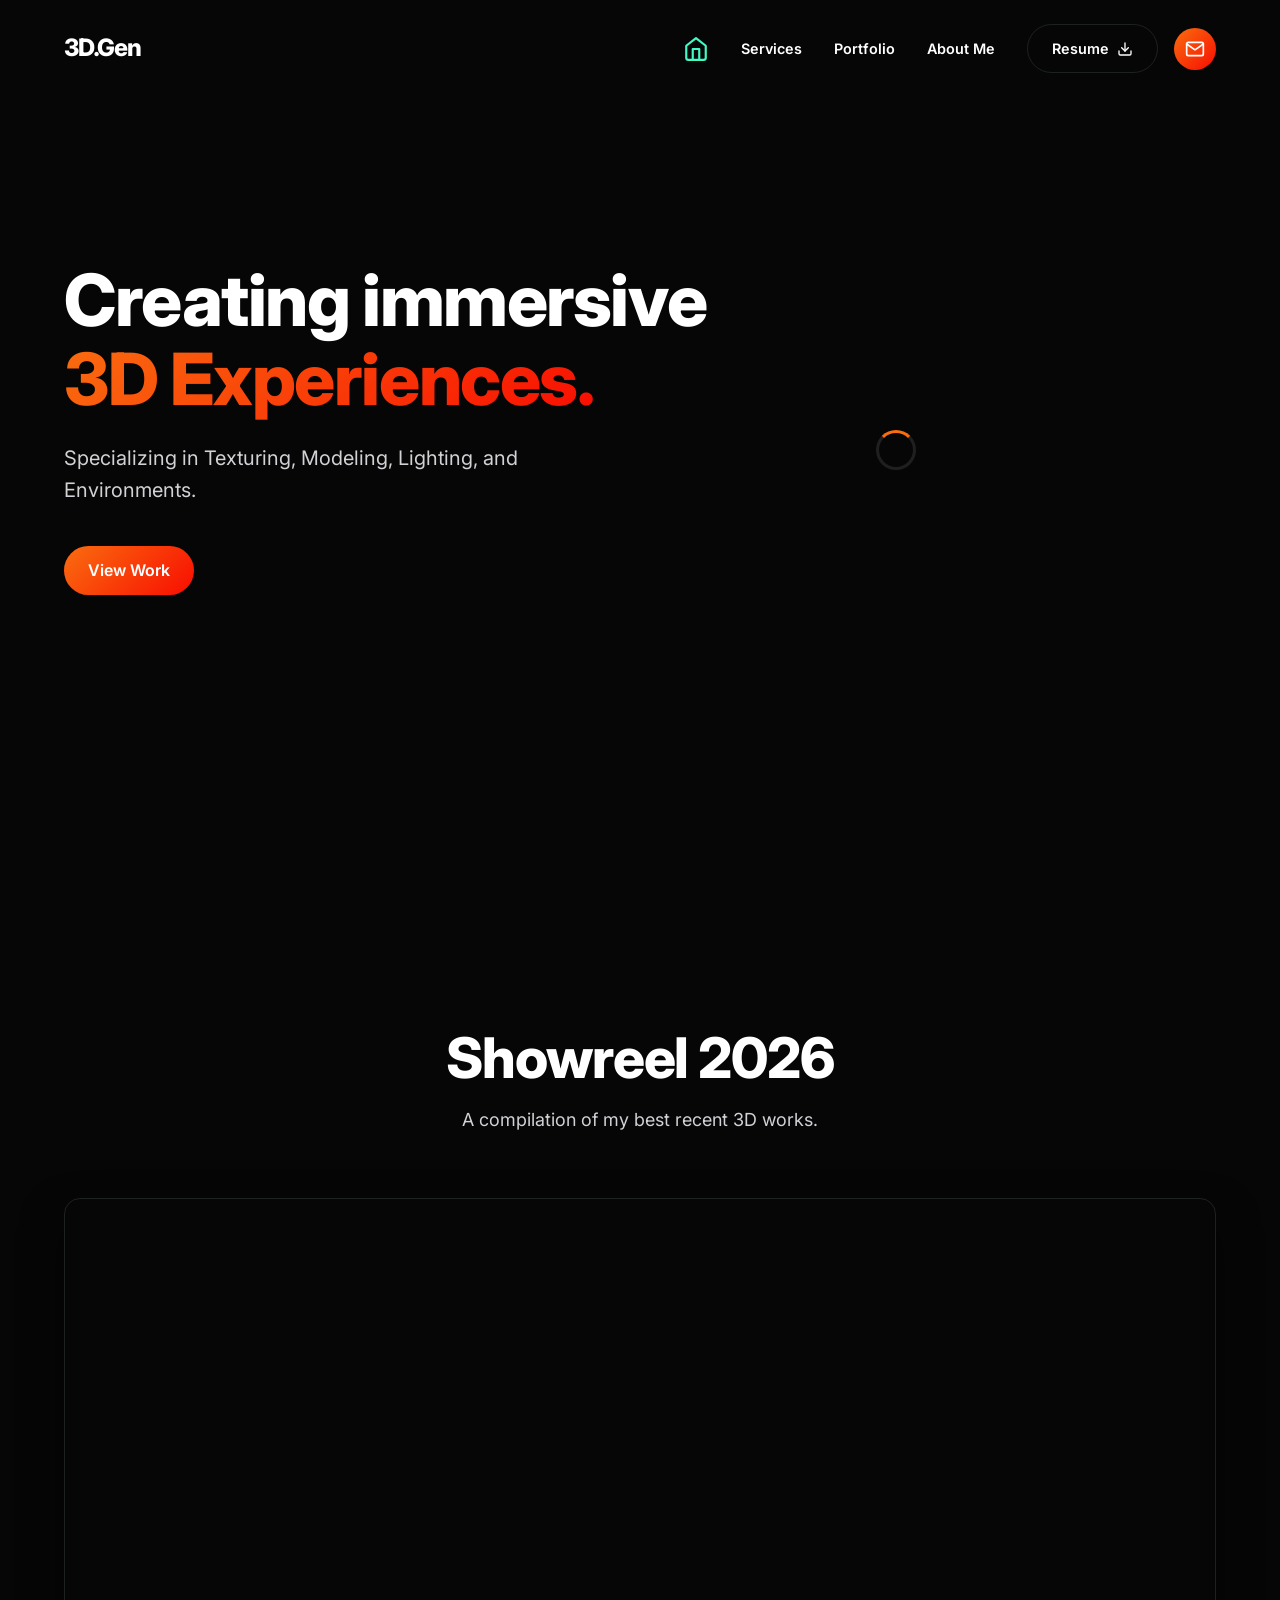
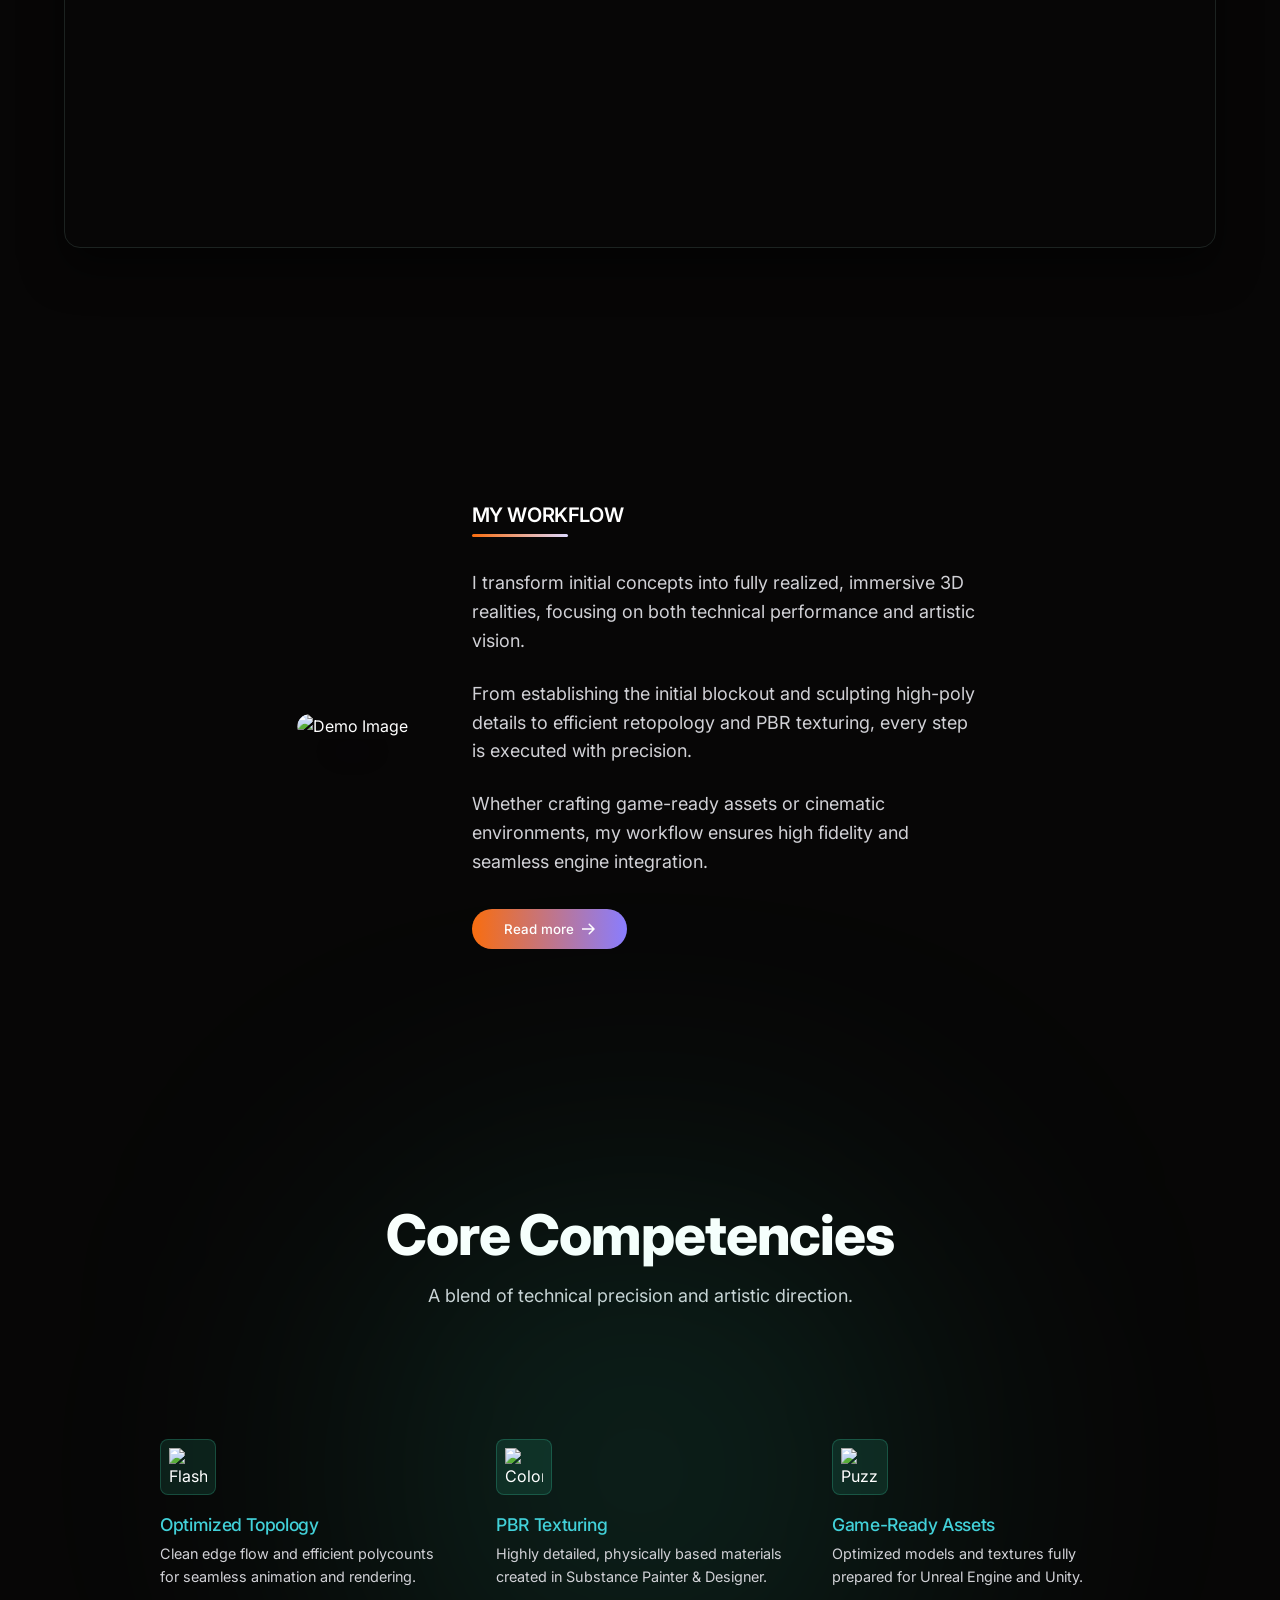
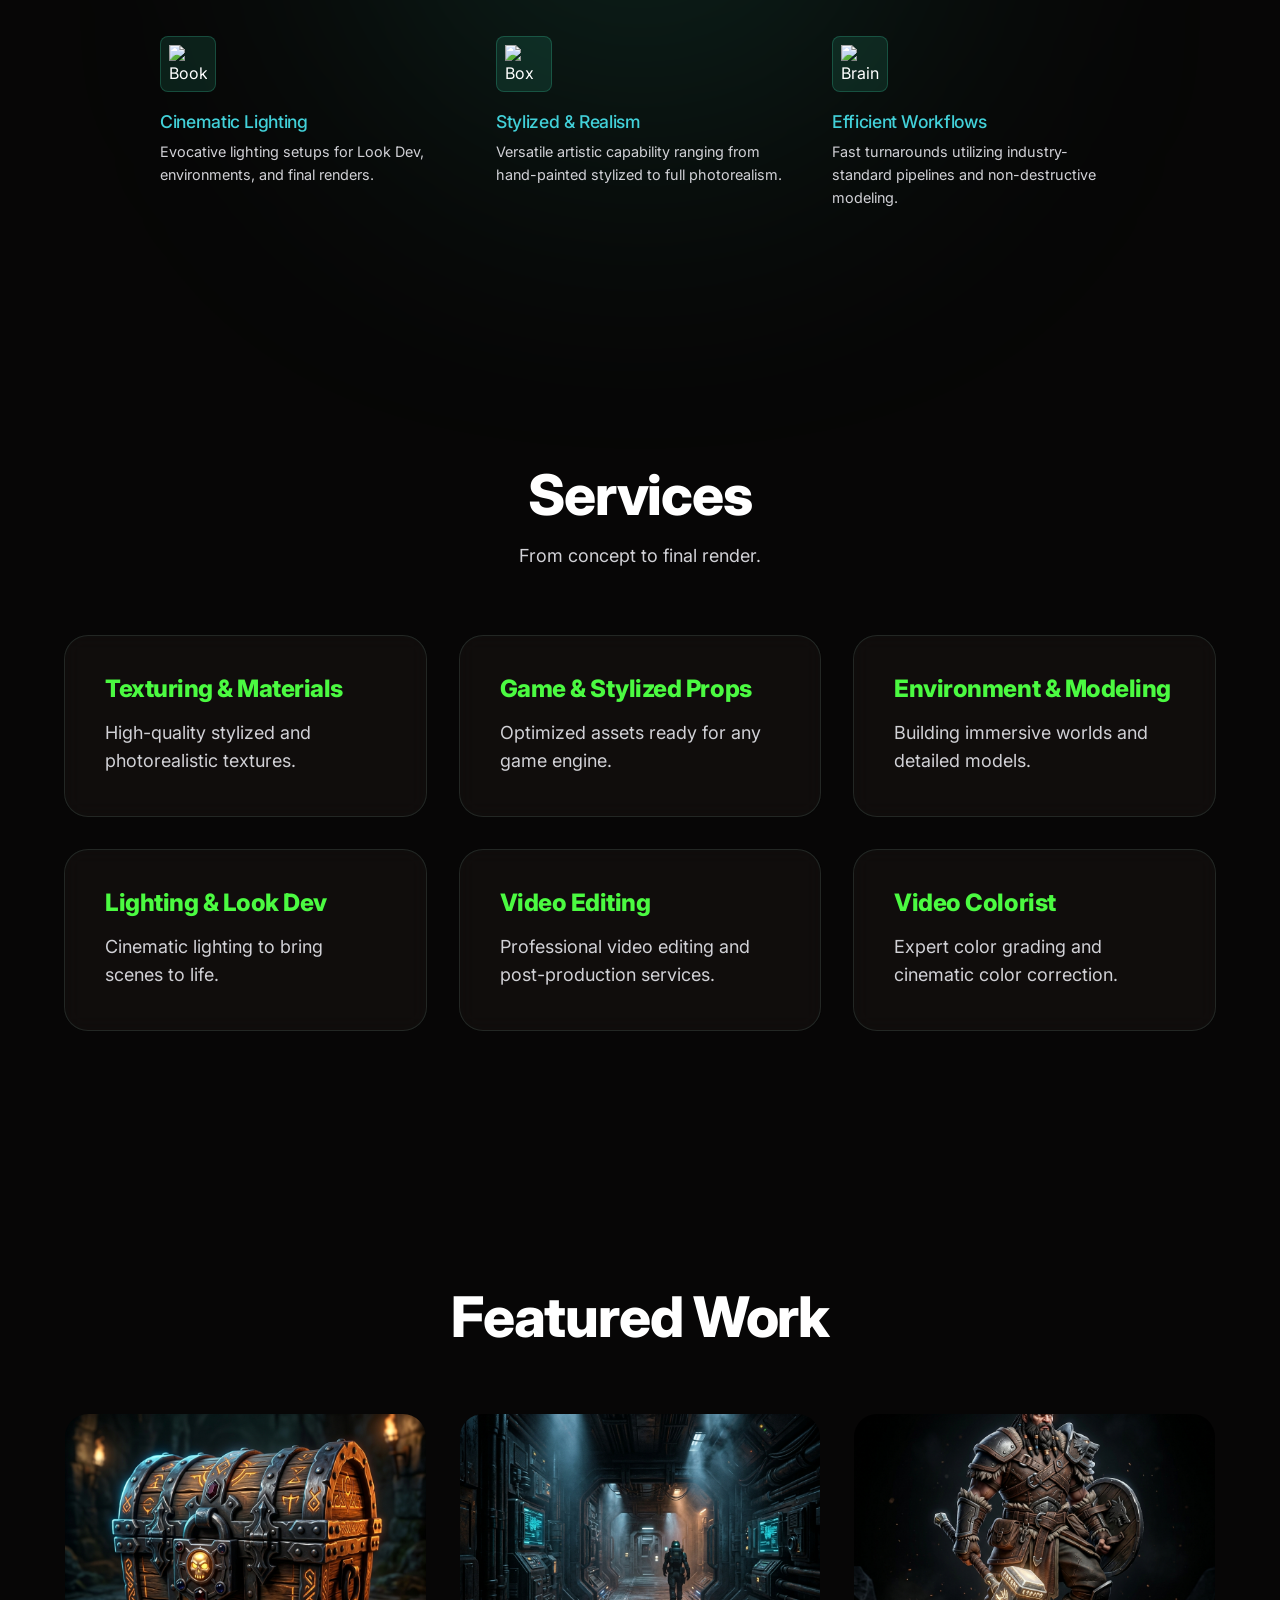
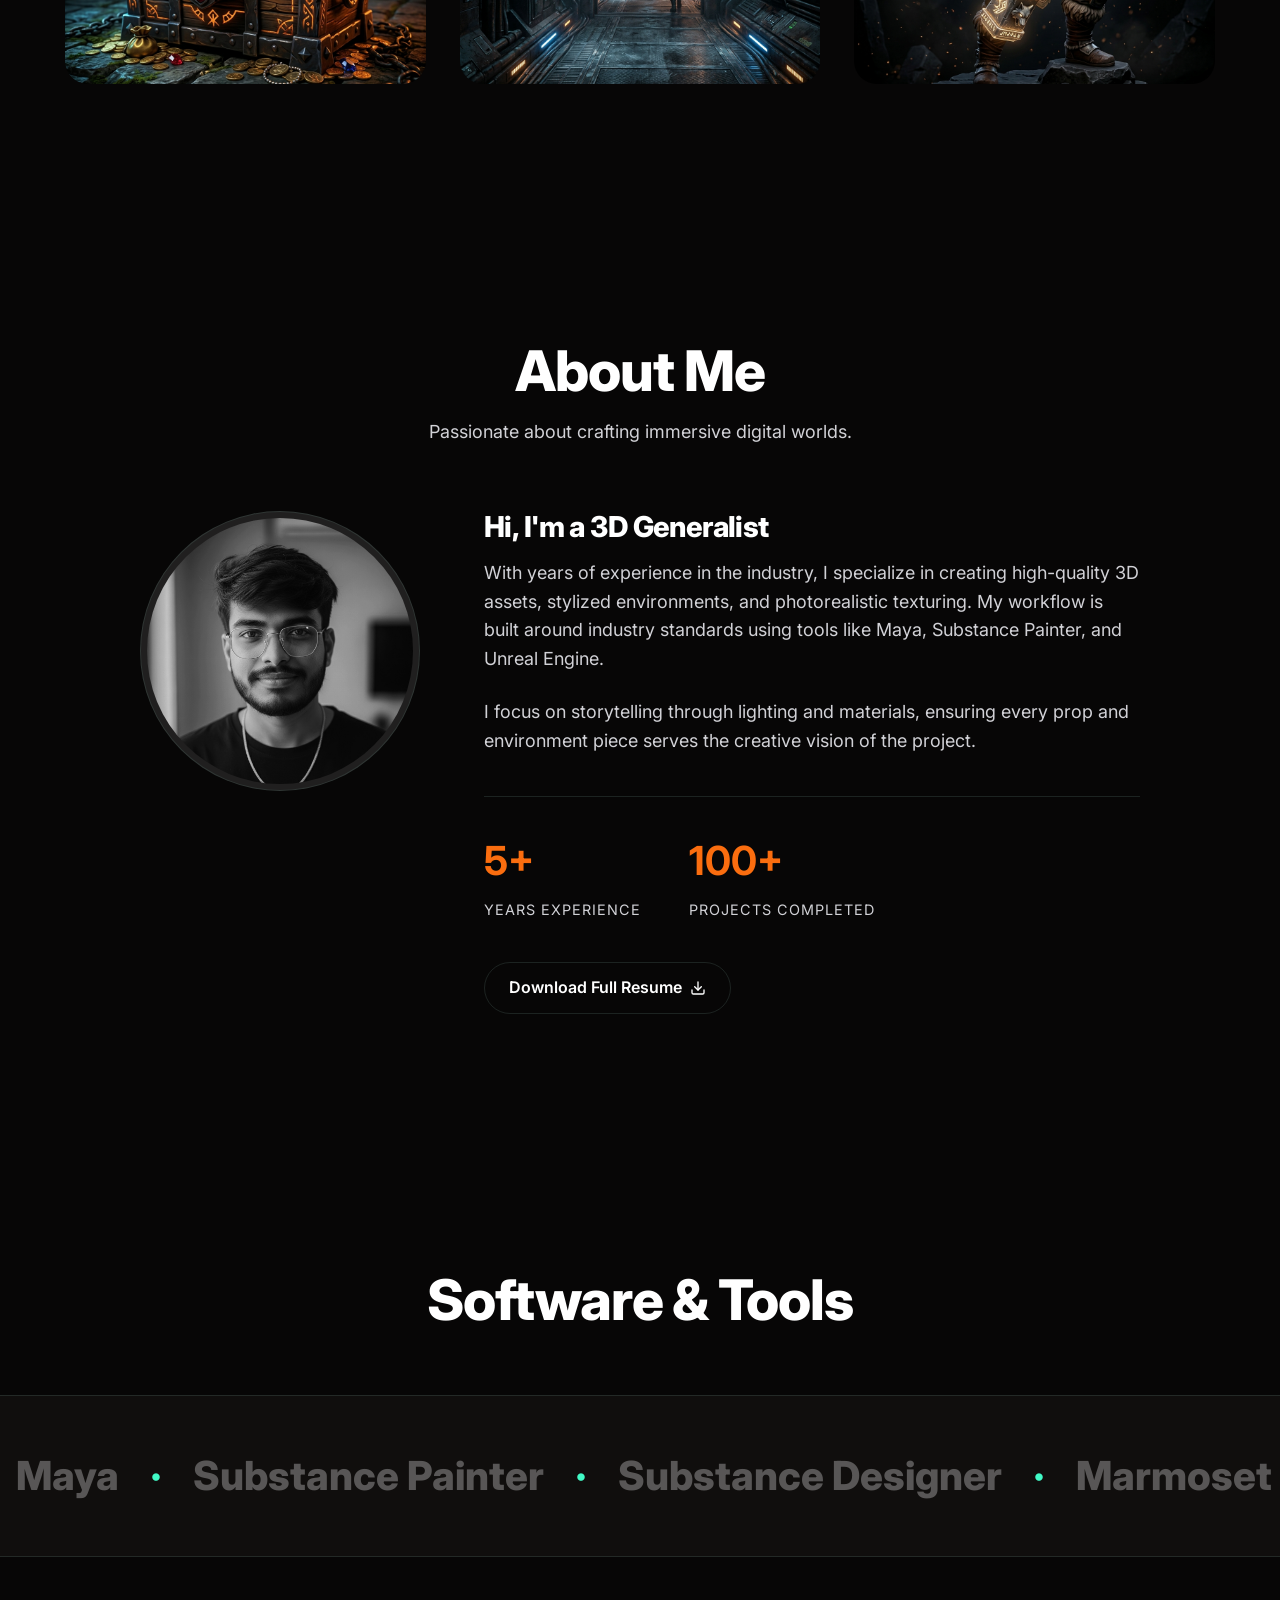
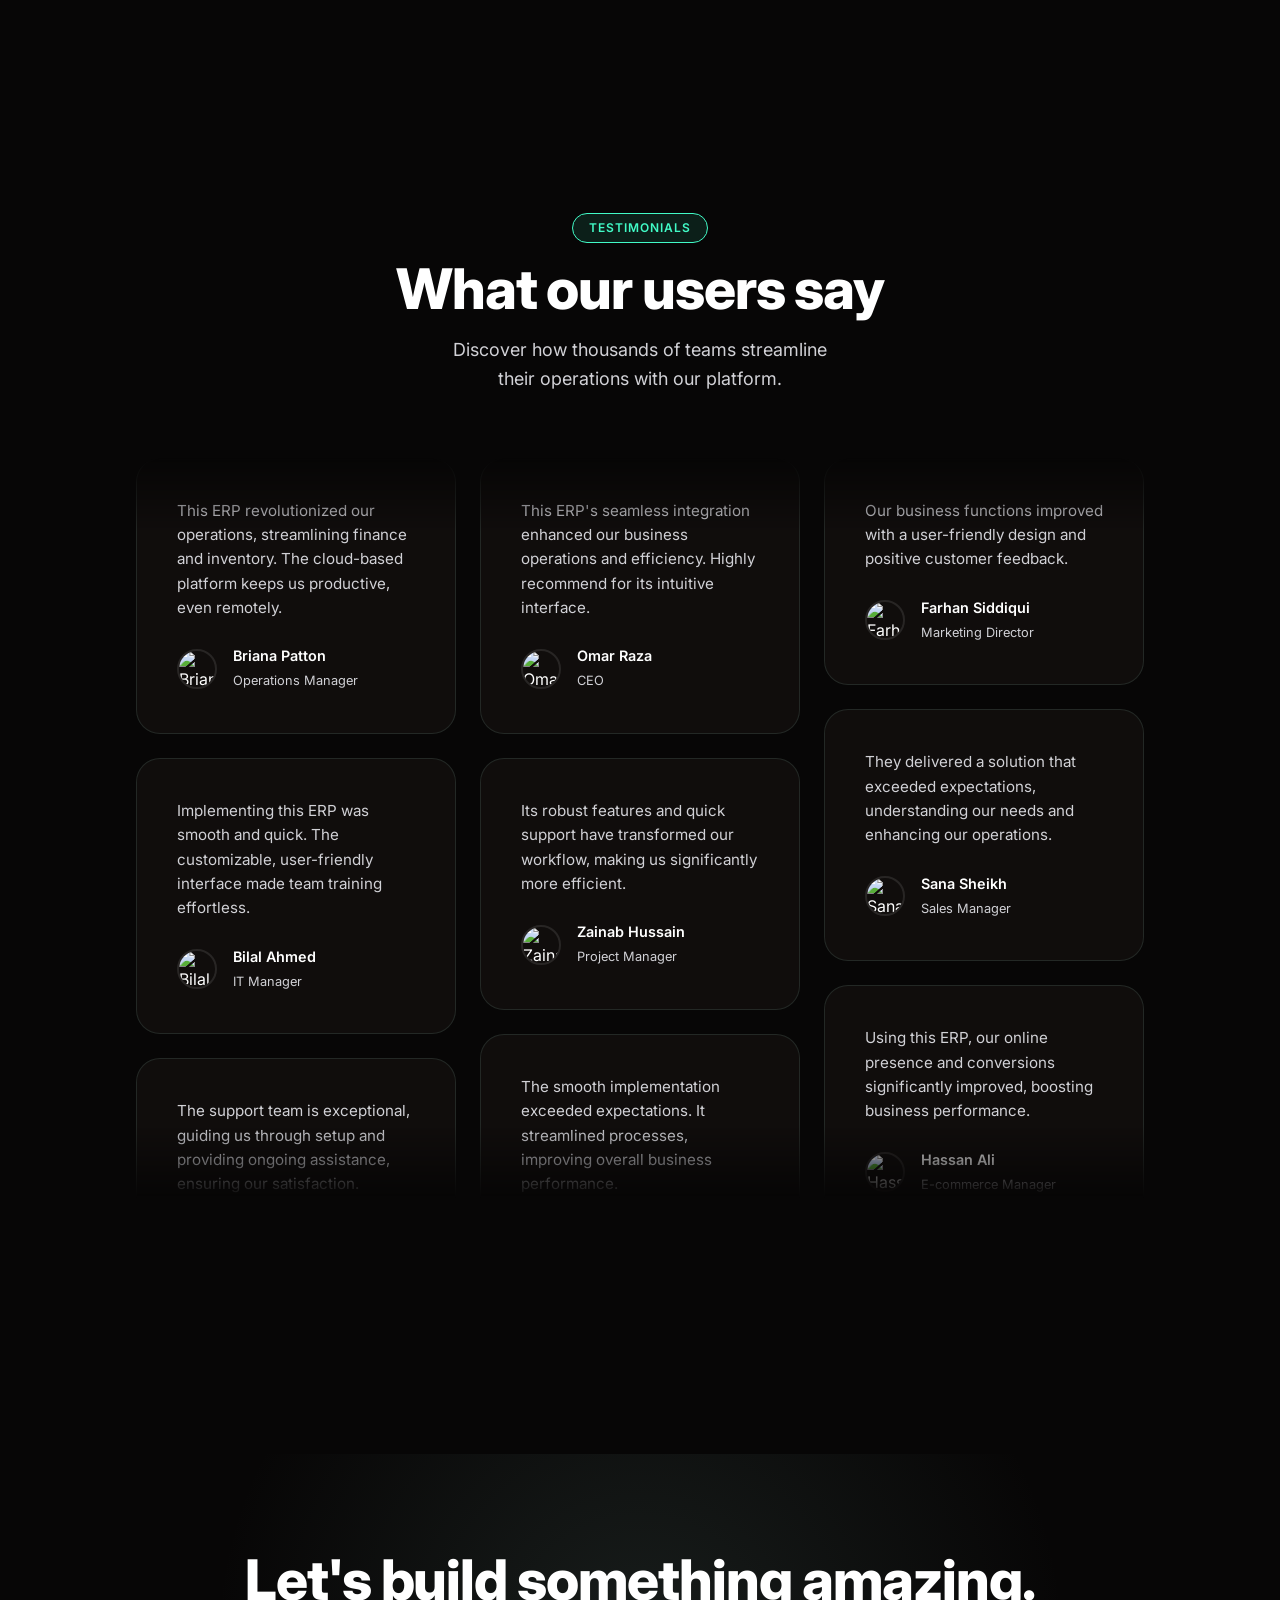
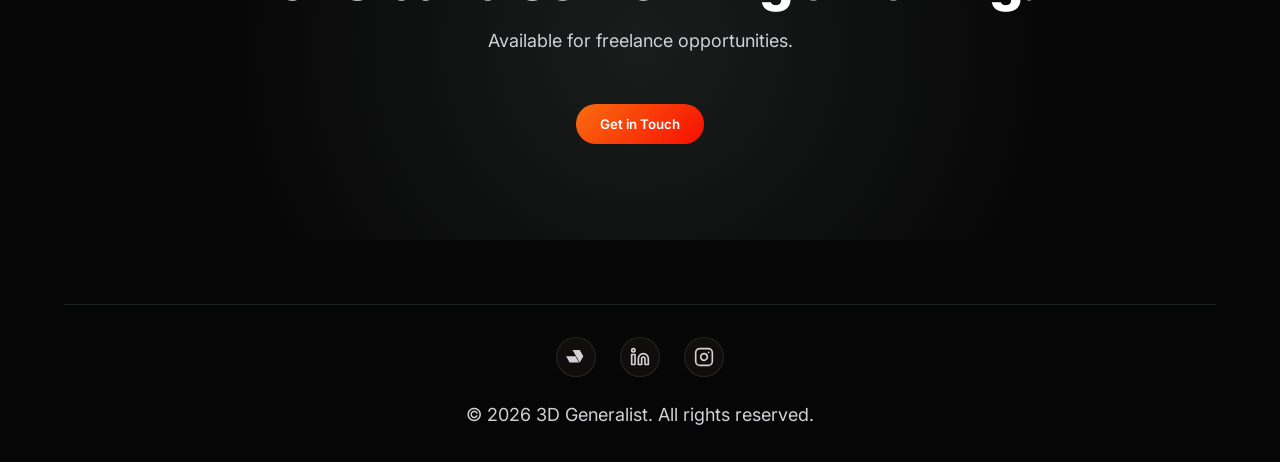
==== index.html @ 81dc2c22 "first commit" ====
<!DOCTYPE html>
<html lang="en">

<head>
    <meta charset="UTF-8">
    <meta name="viewport" content="width=device-width, initial-scale=1.0">
    <meta name="theme-color" content="#050505">
    <title>3D Generalist | Portfolio</title>

    <!-- SEO & Social Meta Tags -->
    <meta name="description"
        content="Portfolio of a passionate 3D Generalist specializing in Texturing, Modeling, Lighting, and Environments.">
    <meta property="og:title" content="3D Generalist | Portfolio">
    <meta property="og:description"
        content="Portfolio of a passionate 3D Generalist specializing in Texturing, Modeling, Lighting, and Environments.">
    <meta property="og:type" content="website">
    <meta property="og:image"
        content="https://images.unsplash.com/photo-1618005182384-a83a8bd57fbe?q=80&w=1200&h=630&auto=format&fit=crop">
    <link rel="icon"
        href="data:image/svg+xml,<svg xmlns=%22http://www.w3.org/2000/svg%22 viewBox=%220 0 100 100%22><text y=%22.9em%22 font-size=%2290%22>🎨</text></svg>">
    <link rel="stylesheet" href="styles.css?v=4">
    <link rel="preconnect" href="https://fonts.googleapis.com">
    <link rel="preconnect" href="https://fonts.gstatic.com" crossorigin>
    <link href="https://fonts.googleapis.com/css2?family=Inter:wght@300;400;600;800&display=swap" rel="stylesheet">
</head>

<body>
    <nav class="navbar">
        <div class="logo">3D.Gen</div>
        <div class="mobile-menu-btn" id="mobileMenuBtn">
            <svg width="24" height="24" viewBox="0 0 24 24" fill="none" stroke="currentColor" stroke-width="2"
                stroke-linecap="round" stroke-linejoin="round">
                <line x1="3" y1="12" x2="21" y2="12"></line>
                <line x1="3" y1="6" x2="21" y2="6"></line>
                <line x1="3" y1="18" x2="21" y2="18"></line>
            </svg>
        </div>
        <div class="nav-links" id="navLinks">
            <a href="#hero" aria-label="Home" style="display: flex; align-items: center; color: var(--accent-mint);">
                <svg width="26" height="26" viewBox="0 0 24 24" fill="none" stroke="currentColor" stroke-width="2"
                    stroke-linecap="round" stroke-linejoin="round">
                    <path d="M3 9l9-7 9 7v11a2 2 0 0 1-2 2H5a2 2 0 0 1-2-2z"></path>
                    <polyline points="9 22 9 12 15 12 15 22"></polyline>
                </svg>
            </a>
            <a href="#services">Services</a>
            <a href="#portfolio">Portfolio</a>
            <a href="#aboutme">About Me</a>
            <div class="nav-actions">
                <a href="#" class="btn secondary-btn" download>Resume <svg width="16" height="16" viewBox="0 0 24 24"
                        fill="none" stroke="currentColor" stroke-width="2" stroke-linecap="round"
                        stroke-linejoin="round" style="display:inline; margin-left:4px; vertical-align:-3px;">
                        <path d="M21 15v4a2 2 0 0 1-2 2H5a2 2 0 0 1-2-2v-4"></path>
                        <polyline points="7 10 12 15 17 10"></polyline>
                        <line x1="12" y1="15" x2="12" y2="3"></line>
                    </svg></a>
                <a href="#contact" class="btn primary-btn" aria-label="Contact Me" style="padding: 0; border-radius: 50%; display: flex; align-items: center; justify-content: center; width: 42px; height: 42px;">
                    <svg width="20" height="20" viewBox="0 0 24 24" fill="none" stroke="currentColor" stroke-width="2" stroke-linecap="round" stroke-linejoin="round">
                        <path d="M4 4h16c1.1 0 2 .9 2 2v12c0 1.1-.9 2-2 2H4c-1.1 0-2-.9-2-2V6c0-1.1.9-2 2-2z"></path>
                        <polyline points="22,6 12,13 2,6"></polyline>
                    </svg>
                </a>
            </div>
        </div>
    </nav>

    <header class="hero" id="hero">
        <div class="hero-content fade-in">
            <h1>Creating immersive<br><span>3D Experiences.</span></h1>
            <p>Specializing in Texturing, Modeling, Lighting, and Environments.</p>
            <a href="#portfolio" class="btn primary-btn">View Work</a>
        </div>
        <!-- Spline 3D Element -->
        <div class="spline-container" id="spline-container">
            <div id="spline-loader" class="spline-loader">
                <div class="spinner"></div>
            </div>
            <canvas id="canvas3d"></canvas>
            <div class="spline-watermark-hider"></div>
        </div>
    </header>

    <!-- Showreel Section -->
    <section id="showreel" class="showreel section">
        <div class="section-header fade-up">
            <h2>Showreel 2026</h2>
            <p>A compilation of my best recent 3D works.</p>
        </div>
        <div class="video-container fade-up">
            <!-- Placeholder YouTube Embed. User can replace this src with their own video later -->
            <iframe src="https://www.youtube.com/embed/xmGiomn4FIA" title="3D Showreel" frameborder="0"
                allow="accelerometer; autoplay; clipboard-write; encrypted-media; gyroscope; picture-in-picture"
                allowfullscreen></iframe>
        </div>
    </section>

    <!-- Demo Section (from demo.tsx) -->
    <section id="demo" class="demo-section section">
        <div class="demo-container fade-up">
            <div class="demo-image-wrapper">
                <img class="demo-main-image"
                    src="https://images.unsplash.com/photo-1531497865144-0464ef8fb9a9?q=80&w=451&h=451&auto=format&fit=crop"
                    alt="Demo Image">
                <div class="community-badge">
                    <div class="avatar-group">
                        <img src="https://images.unsplash.com/photo-1633332755192-727a05c4013d?q=80&w=200" alt="user">
                        <img src="https://images.unsplash.com/photo-1535713875002-d1d0cf377fde?q=80&w=200" alt="user">
                        <img src="https://images.unsplash.com/photo-1438761681033-6461ffad8d80?q=80&w=200&h=200&auto=format&fit=crop"
                            alt="user">
                        <div class="avatar-count">50+</div>
                    </div>
                    <p>Join our developer community</p>
                </div>
            </div>
            <div class="demo-content">
                <h2 class="demo-subtitle">My Workflow</h2>
                <div class="demo-divider"></div>
                <p>I transform initial concepts into fully realized, immersive 3D realities, focusing on both technical
                    performance and artistic vision.</p>
                <p>From establishing the initial blockout and sculpting high-poly details to efficient retopology and
                    PBR texturing, every step is executed with precision.</p>
                <p>Whether crafting game-ready assets or cinematic environments, my workflow ensures high fidelity and
                    seamless engine integration.</p>
                <button class="demo-btn">
                    <span>Read more</span>
                    <svg width="13" height="12" viewBox="0 0 13 12" fill="none" xmlns="http://www.w3.org/2000/svg">
                        <path
                            d="M12.53 6.53a.75.75 0 0 0 0-1.06L7.757.697a.75.75 0 1 0-1.06 1.06L10.939 6l-4.242 4.243a.75.75 0 0 0 1.06 1.06zM0 6v.75h12v-1.5H0z"
                            fill="#fff" />
                    </svg>
                </button>
            </div>
        </div>
    </section>

    <!-- About Section (from about.tsx) -->
    <section id="about" class="about-section section">
        <div class="section-header fade-up">
            <h2>Core Competencies</h2>
            <p class="about-subtitle">A blend of technical precision and artistic direction.</p>
        </div>
        <div class="about-grid fade-up">
            <div class="about-blur-bg"></div>

            <div class="about-card">
                <div class="about-icon">
                    <img src="https://raw.githubusercontent.com/prebuiltui/prebuiltui/main/assets/aboutSection/flashEmoji.png"
                        alt="Flash">
                </div>
                <h3>Optimized Topology</h3>
                <p>Clean edge flow and efficient polycounts for seamless animation and rendering.</p>
            </div>

            <div class="about-card">
                <div class="about-icon">
                    <img src="https://raw.githubusercontent.com/prebuiltui/prebuiltui/main/assets/aboutSection/colorsEmoji.png"
                        alt="Colors">
                </div>
                <h3>PBR Texturing</h3>
                <p>Highly detailed, physically based materials created in Substance Painter & Designer.</p>
            </div>

            <div class="about-card">
                <div class="about-icon">
                    <img src="https://raw.githubusercontent.com/prebuiltui/prebuiltui/main/assets/aboutSection/puzzelEmoji.png"
                        alt="Puzzle">
                </div>
                <h3>Game-Ready Assets</h3>
                <p>Optimized models and textures fully prepared for Unreal Engine and Unity.</p>
            </div>

            <div class="about-card">
                <div class="about-icon">
                    <img src="https://raw.githubusercontent.com/prebuiltui/prebuiltui/main/assets/aboutSection/bookEmoji.png"
                        alt="Book">
                </div>
                <h3>Cinematic Lighting</h3>
                <p>Evocative lighting setups for Look Dev, environments, and final renders.</p>
            </div>

            <div class="about-card">
                <div class="about-icon">
                    <img src="https://raw.githubusercontent.com/prebuiltui/prebuiltui/main/assets/aboutSection/boxEmoji.png"
                        alt="Box">
                </div>
                <h3>Stylized & Realism</h3>
                <p>Versatile artistic capability ranging from hand-painted stylized to full photorealism.</p>
            </div>

            <div class="about-card">
                <div class="about-icon">
                    <img src="https://raw.githubusercontent.com/prebuiltui/prebuiltui/main/assets/aboutSection/brainEmoji.png"
                        alt="Brain">
                </div>
                <h3>Efficient Workflows</h3>
                <p>Fast turnarounds utilizing industry-standard pipelines and non-destructive modeling.</p>
            </div>
        </div>
    </section>

    <section id="services" class="services section">
        <div class="section-header fade-up">
            <h2>Services</h2>
            <p>From concept to final render.</p>
        </div>
        <div class="services-grid">
            <div class="service-card fade-up">
                <h3>Texturing & Materials</h3>
                <p>High-quality stylized and photorealistic textures.</p>
            </div>
            <div class="service-card fade-up" style="transition-delay: 0.1s">
                <h3>Game & Stylized Props</h3>
                <p>Optimized assets ready for any game engine.</p>
            </div>
            <div class="service-card fade-up" style="transition-delay: 0.2s">
                <h3>Environment & Modeling</h3>
                <p>Building immersive worlds and detailed models.</p>
            </div>
            <div class="service-card fade-up" style="transition-delay: 0.3s">
                <h3>Lighting & Look Dev</h3>
                <p>Cinematic lighting to bring scenes to life.</p>
            </div>
            <div class="service-card fade-up" style="transition-delay: 0.4s">
                <h3>Video Editing</h3>
                <p>Professional video editing and post-production services.</p>
            </div>
            <div class="service-card fade-up" style="transition-delay: 0.5s">
                <h3>Video Colorist</h3>
                <p>Expert color grading and cinematic color correction.</p>
            </div>
        </div>
    </section>

    <section id="portfolio" class="portfolio section">
        <div class="section-header fade-up">
            <h2>Featured Work</h2>
        </div>
        <div class="portfolio-grid">
            <div class="portfolio-item fade-up">
                <img src="assets/portfolio_1_1776868956269.png" alt="Treasure Chest">
                <div class="overlay">
                    <h3>Stylized Game Prop</h3>
                </div>
            </div>
            <div class="portfolio-item fade-up" style="transition-delay: 0.1s">
                <img src="assets/portfolio_2_1776868976686.png" alt="Sci-fi Corridor">
                <div class="overlay">
                    <h3>Photorealistic Environment</h3>
                </div>
            </div>
            <div class="portfolio-item fade-up" style="transition-delay: 0.2s">
                <img src="assets/portfolio_3_1776869001401.png" alt="Character Model">
                <div class="overlay">
                    <h3>Character Sculpt</h3>
                </div>
            </div>
        </div>
    </section>

    <!-- About Me Section -->
    <section id="aboutme" class="aboutme section">
        <div class="section-header fade-up">
            <h2>About Me</h2>
            <p>Passionate about crafting immersive digital worlds.</p>
        </div>
        <div class="aboutme-container fade-up">
            <div class="aboutme-image">
                <img src="assets/Subrota.png" alt="Profile Image">
            </div>
            <div class="aboutme-text">
                <h3>Hi, I'm a 3D Generalist</h3>
                <p>With years of experience in the industry, I specialize in creating high-quality 3D assets, stylized
                    environments, and photorealistic texturing. My workflow is built around industry standards using
                    tools like Maya, Substance Painter, and Unreal Engine.</p>
                <p>I focus on storytelling through lighting and materials, ensuring every prop and environment piece
                    serves the creative vision of the project.</p>
                <div class="aboutme-stats">
                    <div class="stat">
                        <h4>5+</h4>
                        <span>Years Experience</span>
                    </div>
                    <div class="stat">
                        <h4>100+</h4>
                        <span>Projects Completed</span>
                    </div>
                </div>
                <a href="#" class="btn secondary-btn" download style="margin-top: 2.5rem;">Download Full Resume <svg
                        width="16" height="16" viewBox="0 0 24 24" fill="none" stroke="currentColor" stroke-width="2"
                        stroke-linecap="round" stroke-linejoin="round"
                        style="display:inline; margin-left:4px; vertical-align:-3px;">
                        <path d="M21 15v4a2 2 0 0 1-2 2H5a2 2 0 0 1-2-2v-4"></path>
                        <polyline points="7 10 12 15 17 10"></polyline>
                        <line x1="12" y1="15" x2="12" y2="3"></line>
                    </svg></a>
            </div>
        </div>
    </section>

    <section id="tools" class="tools section">
        <div class="section-header fade-up">
            <h2>Software & Tools</h2>
        </div>
        <div class="tools-marquee-container fade-up">
            <div class="tools-marquee">
                <span>Maya</span><span class="dot">•</span>
                <span>Substance Painter</span><span class="dot">•</span>
                <span>Substance Designer</span><span class="dot">•</span>
                <span>Marmoset Toolbag</span><span class="dot">•</span>
                <span>Photoshop</span><span class="dot">•</span>
                <span>3D Coat</span><span class="dot">•</span>
                <span>DaVinci Resolve</span><span class="dot">•</span>
                <span>Audition</span><span class="dot">•</span>
                <span>ZBrush</span><span class="dot">•</span>
                <span>Unreal Engine</span><span class="dot">•</span>
                <span>Mixer</span><span class="dot">•</span>
                <span>After Effects</span><span class="dot">•</span>
                <span>Nuke</span><span class="dot">•</span>
                <!-- Duplicate for seamless scroll -->
                <span>Maya</span><span class="dot">•</span>
                <span>Substance Painter</span><span class="dot">•</span>
                <span>Substance Designer</span><span class="dot">•</span>
                <span>Marmoset Toolbag</span><span class="dot">•</span>
                <span>Photoshop</span><span class="dot">•</span>
                <span>3D Coat</span><span class="dot">•</span>
                <span>DaVinci Resolve</span><span class="dot">•</span>
                <span>Audition</span><span class="dot">•</span>
                <span>ZBrush</span><span class="dot">•</span>
                <span>Unreal Engine</span><span class="dot">•</span>
                <span>Mixer</span><span class="dot">•</span>
                <span>After Effects</span><span class="dot">•</span>
                <span>Nuke</span>
            </div>
        </div>
    </section>

    <section id="testimonials" class="testimonials section">
        <div class="section-header fade-up">
            <div class="badge">Testimonials</div>
            <h2>What our users say</h2>
            <p class="testimonials-subtitle">Discover how thousands of teams streamline their operations with our
                platform.</p>
        </div>

        <div class="testimonials-container fade-up">
            <!-- Column 1 -->
            <div class="testimonial-column column-1">
                <ul class="testimonial-list">
                    <!-- Original -->
                    <li class="testimonial-card">
                        <p class="testimonial-text">This ERP revolutionized our operations, streamlining finance and
                            inventory. The cloud-based platform keeps us productive, even remotely.</p>
                        <div class="testimonial-author">
                            <img src="https://images.unsplash.com/photo-1494790108377-be9c29b29330?auto=format&fit=crop&q=80&w=150&h=150"
                                alt="Briana Patton">
                            <div class="author-info">
                                <cite>Briana Patton</cite>
                                <span>Operations Manager</span>
                            </div>
                        </div>
                    </li>
                    <li class="testimonial-card">
                        <p class="testimonial-text">Implementing this ERP was smooth and quick. The customizable,
                            user-friendly interface made team training effortless.</p>
                        <div class="testimonial-author">
                            <img src="https://images.unsplash.com/photo-1472099645785-5658abf4ff4e?auto=format&fit=crop&q=80&w=150&h=150"
                                alt="Bilal Ahmed">
                            <div class="author-info">
                                <cite>Bilal Ahmed</cite>
                                <span>IT Manager</span>
                            </div>
                        </div>
                    </li>
                    <li class="testimonial-card">
                        <p class="testimonial-text">The support team is exceptional, guiding us through setup and
                            providing ongoing assistance, ensuring our satisfaction.</p>
                        <div class="testimonial-author">
                            <img src="https://images.unsplash.com/photo-1438761681033-6461ffad8d80?auto=format&fit=crop&q=80&w=150&h=150"
                                alt="Saman Malik">
                            <div class="author-info">
                                <cite>Saman Malik</cite>
                                <span>Customer Support Lead</span>
                            </div>
                        </div>
                    </li>
                    <!-- Duplicate for infinite scroll loop -->
                    <li class="testimonial-card">
                        <p class="testimonial-text">This ERP revolutionized our operations, streamlining finance and
                            inventory. The cloud-based platform keeps us productive, even remotely.</p>
                        <div class="testimonial-author">
                            <img src="https://images.unsplash.com/photo-1494790108377-be9c29b29330?auto=format&fit=crop&q=80&w=150&h=150"
                                alt="Briana Patton">
                            <div class="author-info">
                                <cite>Briana Patton</cite>
                                <span>Operations Manager</span>
                            </div>
                        </div>
                    </li>
                    <li class="testimonial-card">
                        <p class="testimonial-text">Implementing this ERP was smooth and quick. The customizable,
                            user-friendly interface made team training effortless.</p>
                        <div class="testimonial-author">
                            <img src="https://images.unsplash.com/photo-1472099645785-5658abf4ff4e?auto=format&fit=crop&q=80&w=150&h=150"
                                alt="Bilal Ahmed">
                            <div class="author-info">
                                <cite>Bilal Ahmed</cite>
                                <span>IT Manager</span>
                            </div>
                        </div>
                    </li>
                    <li class="testimonial-card">
                        <p class="testimonial-text">The support team is exceptional, guiding us through setup and
                            providing ongoing assistance, ensuring our satisfaction.</p>
                        <div class="testimonial-author">
                            <img src="https://images.unsplash.com/photo-1438761681033-6461ffad8d80?auto=format&fit=crop&q=80&w=150&h=150"
                                alt="Saman Malik">
                            <div class="author-info">
                                <cite>Saman Malik</cite>
                                <span>Customer Support Lead</span>
                            </div>
                        </div>
                    </li>
                </ul>
            </div>

            <!-- Column 2 -->
            <div class="testimonial-column column-2">
                <ul class="testimonial-list">
                    <!-- Original -->
                    <li class="testimonial-card">
                        <p class="testimonial-text">This ERP's seamless integration enhanced our business operations and
                            efficiency. Highly recommend for its intuitive interface.</p>
                        <div class="testimonial-author">
                            <img src="https://images.unsplash.com/photo-1507003211169-0a1dd7228f2d?auto=format&fit=crop&q=80&w=150&h=150"
                                alt="Omar Raza">
                            <div class="author-info">
                                <cite>Omar Raza</cite>
                                <span>CEO</span>
                            </div>
                        </div>
                    </li>
                    <li class="testimonial-card">
                        <p class="testimonial-text">Its robust features and quick support have transformed our workflow,
                            making us significantly more efficient.</p>
                        <div class="testimonial-author">
                            <img src="https://images.unsplash.com/photo-1534528741775-53994a69daeb?auto=format&fit=crop&q=80&w=150&h=150"
                                alt="Zainab Hussain">
                            <div class="author-info">
                                <cite>Zainab Hussain</cite>
                                <span>Project Manager</span>
                            </div>
                        </div>
                    </li>
                    <li class="testimonial-card">
                        <p class="testimonial-text">The smooth implementation exceeded expectations. It streamlined
                            processes, improving overall business performance.</p>
                        <div class="testimonial-author">
                            <img src="https://images.unsplash.com/photo-1517841905240-472988babdf9?auto=format&fit=crop&q=80&w=150&h=150"
                                alt="Aliza Khan">
                            <div class="author-info">
                                <cite>Aliza Khan</cite>
                                <span>Business Analyst</span>
                            </div>
                        </div>
                    </li>
                    <!-- Duplicate -->
                    <li class="testimonial-card">
                        <p class="testimonial-text">This ERP's seamless integration enhanced our business operations and
                            efficiency. Highly recommend for its intuitive interface.</p>
                        <div class="testimonial-author">
                            <img src="https://images.unsplash.com/photo-1507003211169-0a1dd7228f2d?auto=format&fit=crop&q=80&w=150&h=150"
                                alt="Omar Raza">
                            <div class="author-info">
                                <cite>Omar Raza</cite>
                                <span>CEO</span>
                            </div>
                        </div>
                    </li>
                    <li class="testimonial-card">
                        <p class="testimonial-text">Its robust features and quick support have transformed our workflow,
                            making us significantly more efficient.</p>
                        <div class="testimonial-author">
                            <img src="https://images.unsplash.com/photo-1534528741775-53994a69daeb?auto=format&fit=crop&q=80&w=150&h=150"
                                alt="Zainab Hussain">
                            <div class="author-info">
                                <cite>Zainab Hussain</cite>
                                <span>Project Manager</span>
                            </div>
                        </div>
                    </li>
                    <li class="testimonial-card">
                        <p class="testimonial-text">The smooth implementation exceeded expectations. It streamlined
                            processes, improving overall business performance.</p>
                        <div class="testimonial-author">
                            <img src="https://images.unsplash.com/photo-1517841905240-472988babdf9?auto=format&fit=crop&q=80&w=150&h=150"
                                alt="Aliza Khan">
                            <div class="author-info">
                                <cite>Aliza Khan</cite>
                                <span>Business Analyst</span>
                            </div>
                        </div>
                    </li>
                </ul>
            </div>

            <!-- Column 3 -->
            <div class="testimonial-column column-3">
                <ul class="testimonial-list">
                    <!-- Original -->
                    <li class="testimonial-card">
                        <p class="testimonial-text">Our business functions improved with a user-friendly design and
                            positive customer feedback.</p>
                        <div class="testimonial-author">
                            <img src="https://images.unsplash.com/photo-1500648767791-00dcc994a43e?auto=format&fit=crop&q=80&w=150&h=150"
                                alt="Farhan Siddiqui">
                            <div class="author-info">
                                <cite>Farhan Siddiqui</cite>
                                <span>Marketing Director</span>
                            </div>
                        </div>
                    </li>
                    <li class="testimonial-card">
                        <p class="testimonial-text">They delivered a solution that exceeded expectations, understanding
                            our needs and enhancing our operations.</p>
                        <div class="testimonial-author">
                            <img src="https://images.unsplash.com/photo-1544005313-94ddf0286df2?auto=format&fit=crop&q=80&w=150&h=150"
                                alt="Sana Sheikh">
                            <div class="author-info">
                                <cite>Sana Sheikh</cite>
                                <span>Sales Manager</span>
                            </div>
                        </div>
                    </li>
                    <li class="testimonial-card">
                        <p class="testimonial-text">Using this ERP, our online presence and conversions significantly
                            improved, boosting business performance.</p>
                        <div class="testimonial-author">
                            <img src="https://images.unsplash.com/photo-1506794778202-cad84cf45f1d?auto=format&fit=crop&q=80&w=150&h=150"
                                alt="Hassan Ali">
                            <div class="author-info">
                                <cite>Hassan Ali</cite>
                                <span>E-commerce Manager</span>
                            </div>
                        </div>
                    </li>
                    <!-- Duplicate -->
                    <li class="testimonial-card">
                        <p class="testimonial-text">Our business functions improved with a user-friendly design and
                            positive customer feedback.</p>
                        <div class="testimonial-author">
                            <img src="https://images.unsplash.com/photo-1500648767791-00dcc994a43e?auto=format&fit=crop&q=80&w=150&h=150"
                                alt="Farhan Siddiqui">
                            <div class="author-info">
                                <cite>Farhan Siddiqui</cite>
                                <span>Marketing Director</span>
                            </div>
                        </div>
                    </li>
                    <li class="testimonial-card">
                        <p class="testimonial-text">"The 3D animations and environments created were absolutely stunning and brought our project to life flawlessly."</p>
                        <div class="testimonial-author">
                            <img src="https://images.unsplash.com/photo-1544005313-94ddf0286df2?auto=format&fit=crop&q=80&w=150&h=150"
                                alt="Sana Sheikh">
                            <div class="author-info">
                                <cite>Sana Sheikh</cite>
                                <span>Creative Director</span>
                            </div>
                        </div>
                    </li>
                    <li class="testimonial-card">
                        <p class="testimonial-text">"Exceptional attention to detail! The texturing and lighting work on our latest product launch exceeded all expectations."</p>
                        <div class="testimonial-author">
                            <img src="https://images.unsplash.com/photo-1506794778202-cad84cf45f1d?auto=format&fit=crop&q=80&w=150&h=150"
                                alt="Hassan Ali">
                            <div class="author-info">
                                <cite>Hassan Ali</cite>
                                <span>Lead Producer</span>
                            </div>
                        </div>
                    </li>
                </ul>
            </div>
        </div>
    </section>

    <footer id="contact" class="footer section fade-up">
        <div class="footer-content">
            <h2>Let's build something amazing.</h2>
            <p>Available for freelance opportunities.</p>
            <button id="toggleContactBtn" class="btn primary-btn" style="margin-top: 1rem;">Get in Touch</button>
            <div id="contactFormContainer">
                <form id="contactForm" action="https://formsubmit.co/ajax/Subrataart219@gmail.com" method="POST" class="contact-form">
                    <!-- Disable Captcha to make sending smoother -->
                    <input type="hidden" name="_captcha" value="false">
                    <div class="form-group">
                        <input type="text" name="name" placeholder="Your Name" required>
                        <input type="email" name="email" placeholder="Your Email" required>
                    </div>
                    <div class="message-group">
                        <textarea name="message" placeholder="Your Message" rows="5" required></textarea>
                        <button type="submit" class="send-icon-btn" aria-label="Send Message">
                            <svg width="20" height="20" viewBox="0 0 24 24" fill="none" stroke="currentColor"
                                stroke-width="2" stroke-linecap="round" stroke-linejoin="round">
                                <line x1="22" y1="2" x2="11" y2="13"></line>
                                <polygon points="22 2 15 22 11 13 2 9 22 2"></polygon>
                            </svg>
                            <div class="btn-spinner"></div>
                        </button>
                    </div>
                </form>
            </div>
        </div>
        <div class="footer-bottom">
            <div class="social-links">
                <a href="#" target="_blank" aria-label="ArtStation" class="social-icon artstation">
                    <!-- ArtStation SVG -->
                    <svg viewBox="0 0 24 24" fill="currentColor">
                        <path
                            d="M.014 11.206L4.35 18.7h11.272l-4.332-7.494H.014zm16.486 7.494l4.318-7.48-4.32-7.48H7.838l7.086 12.28 1.576 2.68z" />
                    </svg>
                </a>
                <a href="#" target="_blank" aria-label="LinkedIn" class="social-icon linkedin">
                    <svg viewBox="0 0 24 24" fill="none" stroke="currentColor" stroke-width="2" stroke-linecap="round"
                        stroke-linejoin="round">
                        <path d="M16 8a6 6 0 0 1 6 6v7h-4v-7a2 2 0 0 0-2-2 2 2 0 0 0-2 2v7h-4v-7a6 6 0 0 1 6-6z"></path>
                        <rect x="2" y="9" width="4" height="12"></rect>
                        <circle cx="4" cy="4" r="2"></circle>
                    </svg>
                </a>
                <a href="#" target="_blank" aria-label="Instagram" class="social-icon instagram">
                    <svg viewBox="0 0 24 24" fill="none" stroke="currentColor" stroke-width="2" stroke-linecap="round"
                        stroke-linejoin="round">
                        <rect x="2" y="2" width="20" height="20" rx="5" ry="5"></rect>
                        <path d="M16 11.37A4 4 0 1 1 12.63 8 4 4 0 0 1 16 11.37z"></path>
                        <line x1="17.5" y1="6.5" x2="17.51" y2="6.5"></line>
                    </svg>
                </a>
            </div>
            <p>&copy; 2026 3D Generalist. All rights reserved.</p>
        </div>
    </footer>



    <!-- Toast Notification -->
    <div id="toast" class="toast">Message sent successfully!</div>

    <script type="module">
        import { Application } from 'https://esm.sh/@splinetool/runtime';

        // Spline 3D Scene initialization
        const canvas = document.getElementById('canvas3d');
        const loader = document.getElementById('spline-loader');
        if (canvas && loader) {
            const spline = new Application(canvas);
            spline.load('https://prod.spline.design/mM3ulI1IdDc1Bs7u/scene.splinecode').then(() => {
                loader.classList.add('hidden');
                canvas.classList.add('loaded');
            });
        }
    </script>
    <script src="script.js?v=5"></script>
</body>

</html>
---- styles.css ----
:root {
    --bg-color: #070606;
    --text-primary: #ffffff;
    --text-secondary: #d1d1d6;
    --accent: #FA6D0F;
    --accent-mint: #41FAC6;
    --accent-red: #F80D01;
    --accent-slate: #5D7A72;
    --accent-brown: #7A695D;
    --accent-mauve: #7A5E5D;
    --card-bg: rgba(122, 105, 93, 0.08);
    --card-border: rgba(93, 122, 114, 0.25);
}

* {
    margin: 0;
    padding: 0;
    box-sizing: border-box;
    font-family: 'Inter', -apple-system, BlinkMacSystemFont, "Segoe UI", Roboto, sans-serif;
}

html {
    scroll-behavior: smooth;
}

body {
    background-color: var(--bg-color);
    color: var(--text-primary);
    line-height: 1.6;
    overflow-x: hidden;
}

/* Typography */
h1,
h2,
h3 {
    font-weight: 800;
    line-height: 1.1;
    letter-spacing: -0.02em;
}

h1 {
    font-size: clamp(2.5rem, 6vw, 4.5rem);
}

h1 span {
    background: linear-gradient(135deg, var(--accent) 0%, var(--accent-red) 100%);
    -webkit-background-clip: text;
    -webkit-text-fill-color: transparent;
}

h2 {
    font-size: clamp(2rem, 5vw, 3.5rem);
    margin-bottom: 1rem;
}

p {
    color: var(--text-secondary);
    font-size: 1.125rem;
}

/* Navbar */
.navbar {
    position: fixed;
    top: 0;
    width: 100%;
    padding: 1.5rem 5%;
    display: flex;
    justify-content: space-between;
    align-items: center;
    z-index: 1000;
}

.navbar.scrolled {
    background: rgba(5, 5, 5, 0.8);
    backdrop-filter: blur(12px);
    border-bottom: 1px solid var(--card-border);
    padding: 1rem 5%;
}

.navbar.hidden {
    transform: translateY(-100%);
}

.logo {
    font-weight: 800;
    font-size: 1.5rem;
    letter-spacing: -0.05em;
}

.nav-links {
    display: flex;
    gap: 2rem;
    align-items: center;
}

.nav-links a {
    color: var(--text-primary);
    text-decoration: none;
    font-size: 0.9rem;
    font-weight: 600;
    transition: color 0.2s;
}

.nav-links a:hover {
    color: var(--accent-mint);
}

.btn {
    display: inline-block;
    padding: 0.75rem 1.5rem;
    border-radius: 100px;
    background: var(--card-bg);
    border: 1px solid var(--card-border);
    color: var(--text-primary);
    text-decoration: none;
    font-weight: 600;
    transition: all 0.3s ease;
    cursor: pointer;
}

.btn:hover {
    background: rgba(255, 255, 255, 0.1);
}

.primary-btn {
    background: linear-gradient(135deg, var(--accent) 0%, var(--accent-red) 100%);
    color: #ffffff;
    border: none;
    transition: all 0.3s ease;
}

.primary-btn:hover {
    background: linear-gradient(135deg, var(--accent-red) 0%, var(--accent) 100%);
    transform: translateY(-2px);
    box-shadow: 0 10px 25px rgba(250, 109, 15, 0.4);
}

/* Sections */
.section {
    padding: 8rem 5%;
    max-width: 1400px;
    margin: 0 auto;
}

.section-header {
    margin-bottom: 4rem;
    text-align: center;
}

/* Hero Section */
.hero {
    height: 100vh;
    display: flex;
    align-items: center;
    padding: 0 5%;
    position: relative;
    overflow: hidden;
}

.hero-content {
    position: relative;
    z-index: 10;
    max-width: 650px;
    margin-top: -5vh;
    pointer-events: none;
    /* Allows mouse interactions to pass through to the 3D scene */
}

.hero-content * {
    pointer-events: auto;
    /* Re-enable clicks for text and buttons */
}

.hero p {
    margin: 1.5rem 0 2.5rem 0;
    font-size: 1.25rem;
    max-width: 500px;
}

.spline-container {
    position: absolute;
    top: 0;
    right: 0;
    width: 60%;
    height: 100%;
    z-index: 1;
    pointer-events: auto;
    /* allow spline interaction */
}

/* Attempt to hide the Spline watermark */
.spline-container>a,
.spline-container>div:not(#spline-loader):not(.spline-watermark-hider),
#canvas3d~div:not(.spline-watermark-hider),
#canvas3d~a,
a[href*="spline.design"] {
    display: none !important;
    opacity: 0 !important;
    visibility: hidden !important;
    pointer-events: none !important;
}

#canvas3d {
    width: 100%;
    height: 100%;
    display: block;
    opacity: 0;
    transition: opacity 1s ease;
    outline: none;
}

#canvas3d.loaded {
    opacity: 1;
}

/* Hard cover to block WebGL drawn watermark */
.spline-watermark-hider {
    position: absolute;
    bottom: 0;
    right: 0;
    width: 250px;
    height: 80px;
    background-color: var(--bg-color);
    /* Perfectly matches the body background */
    z-index: 99999;
    pointer-events: none;
    /* Let clicks pass through if needed, though there's nothing underneath */
}

.spline-loader {
    position: absolute;
    inset: 0;
    display: flex;
    align-items: center;
    justify-content: center;
    transition: opacity 0.5s ease;
    z-index: 2;
}

.spline-loader.hidden {
    opacity: 0;
    pointer-events: none;
}

.spinner {
    width: 40px;
    height: 40px;
    border: 3px solid rgba(255, 255, 255, 0.1);
    border-top-color: var(--accent);
    border-radius: 50%;
    animation: spin 1s linear infinite;
}

@keyframes spin {
    to {
        transform: rotate(360deg);
    }
}

/* Services */
.services-grid {
    display: grid;
    grid-template-columns: repeat(auto-fit, minmax(320px, 1fr));
    gap: 2rem;
}

.service-card {
    background: var(--card-bg);
    border: 1px solid var(--card-border);
    padding: 2.5rem;
    border-radius: 24px;
    transition: transform 0.3s ease, background 0.3s ease;
    backdrop-filter: blur(10px);
}

.service-card:hover {
    transform: translateY(-5px);
    background: rgba(65, 250, 198, 0.05);
    border-color: var(--accent-mint);
    box-shadow: 0 10px 30px rgba(65, 250, 198, 0.15);
}

.service-card h3 {
    margin-bottom: 1rem;
    font-size: 1.5rem;
    color: #4bfa41;
}

/* Portfolio */
.portfolio-grid {
    display: grid;
    grid-template-columns: repeat(auto-fit, minmax(350px, 1fr));
    gap: 2rem;
}

.portfolio-item {
    position: relative;
    border-radius: 24px;
    overflow: hidden;
    aspect-ratio: 4/3;
    cursor: pointer;
    border: 1px solid transparent;
    transition: all 0.4s cubic-bezier(0.16, 1, 0.3, 1);
}

.portfolio-item img {
    width: 100%;
    height: 100%;
    object-fit: cover;
    transition: transform 0.7s cubic-bezier(0.16, 1, 0.3, 1), filter 0.7s;
}

.portfolio-item:hover {
    transform: translateY(-10px);
    box-shadow: 0 15px 30px rgba(250, 109, 15, 0.2);
    border-color: var(--accent);
}

.portfolio-item:hover img {
    transform: scale(1.05);
    filter: brightness(1.2);
}

.overlay {
    position: absolute;
    inset: 0;
    background: linear-gradient(to top, rgba(0, 0, 0, 0.8) 0%, transparent 50%);
    display: flex;
    align-items: flex-end;
    padding: 2rem;
    opacity: 0;
    transition: opacity 0.3s ease;
}

.portfolio-item:hover .overlay {
    opacity: 1;
}

.overlay h3 {
    transform: translateY(20px);
    transition: transform 0.3s cubic-bezier(0.16, 1, 0.3, 1);
}

.portfolio-item:hover .overlay h3 {
    transform: translateY(0);
}

/* Tools Marquee */
.tools {
    overflow: hidden;
}

.tools-marquee-container {
    width: 100vw;
    position: relative;
    left: 50%;
    right: 50%;
    margin-left: -50vw;
    margin-right: -50vw;
    background: var(--card-bg);
    border-top: 1px solid var(--card-border);
    border-bottom: 1px solid var(--card-border);
    padding: 3rem 0;
    display: flex;
    overflow: hidden;
}

.tools-marquee {
    display: flex;
    white-space: nowrap;
    animation: marquee 30s linear infinite;
    align-items: center;
}

.tools-marquee span {
    font-size: 2.5rem;
    font-weight: 800;
    color: rgba(255, 255, 255, 0.3);
    margin: 0 1rem;
    transition: color 0.3s;
}

.tools-marquee span:hover {
    color: var(--text-primary);
}

.tools-marquee .dot {
    font-size: 1.5rem;
    color: var(--accent-mint);
}

@keyframes marquee {
    0% {
        transform: translateX(0);
    }

    100% {
        transform: translateX(-50%);
    }
}

/* Testimonials */
.testimonials {
    overflow: hidden;
}

.testimonials-subtitle {
    max-width: 400px;
    margin: 1rem auto 0;
    text-align: center;
}

.badge {
    display: inline-block;
    border: 1px solid var(--accent-mint);
    padding: 0.25rem 1rem;
    border-radius: 999px;
    font-size: 0.75rem;
    font-weight: 600;
    text-transform: uppercase;
    letter-spacing: 1px;
    color: var(--accent-mint);
    background: rgba(65, 250, 198, 0.1);
    margin-bottom: 1rem;
}

.testimonials-container {
    display: flex;
    justify-content: center;
    gap: 1.5rem;
    margin-top: 3rem;
    max-height: 740px;
    overflow: hidden;
    mask-image: linear-gradient(to bottom, transparent, black 10%, black 90%, transparent);
    -webkit-mask-image: linear-gradient(to bottom, transparent, black 10%, black 90%, transparent);
}

.testimonial-column {
    display: flex;
    flex-direction: column;
}

.testimonial-column.column-2 {
    display: none;
}

.testimonial-column.column-3 {
    display: none;
}

@media (min-width: 768px) {
    .testimonial-column.column-2 {
        display: flex;
    }
}

@media (min-width: 1024px) {
    .testimonial-column.column-3 {
        display: flex;
    }
}

.testimonial-list {
    display: flex;
    flex-direction: column;
    gap: 1.5rem;
    padding: 0 0 1.5rem 0;
    margin: 0;
    list-style: none;
    animation: scroll-up 15s linear infinite;
}

.column-1 .testimonial-list {
    animation-duration: 15s;
}

.column-2 .testimonial-list {
    animation-duration: 19s;
}

.column-3 .testimonial-list {
    animation-duration: 17s;
}

@keyframes scroll-up {
    0% {
        transform: translateY(0);
    }

    100% {
        transform: translateY(-50%);
    }
}

.testimonial-card {
    padding: 2.5rem;
    border-radius: 1.5rem;
    border: 1px solid var(--card-border);
    background: var(--card-bg);
    max-width: 320px;
    width: 100%;
    transition: all 0.3s cubic-bezier(0.16, 1, 0.3, 1);
    backdrop-filter: blur(10px);
}

.testimonial-card:hover {
    transform: translateY(-8px) scale(1.03);
    box-shadow: 0 25px 50px -12px rgba(65, 250, 198, 0.2);
    border-color: var(--accent-mint);
}

.testimonial-text {
    color: var(--text-secondary);
    line-height: 1.6;
    margin-bottom: 1.5rem;
    font-size: 0.95rem;
}

.testimonial-author {
    display: flex;
    align-items: center;
    gap: 1rem;
}

.testimonial-author img {
    width: 2.5rem;
    height: 2.5rem;
    border-radius: 50%;
    object-fit: cover;
    border: 2px solid rgba(255, 255, 255, 0.1);
}

.author-info cite {
    font-style: normal;
    font-weight: 600;
    color: var(--text-primary);
    display: block;
    font-size: 0.9rem;
}

.author-info span {
    color: var(--text-secondary);
    font-size: 0.8rem;
}

/* Footer */
.footer {
    text-align: center;
    padding-bottom: 2rem;
}

.footer-content {
    padding: 6rem 0;
    background: radial-gradient(circle at center, rgba(93, 122, 114, 0.2) 0%, transparent 70%);
}

.footer-content h2 {
    margin-bottom: 1rem;
}

.footer-content p {
    margin-bottom: 2rem;
}

.footer-bottom {
    margin-top: 4rem;
    padding-top: 2rem;
    border-top: 1px solid var(--card-border);
    font-size: 0.9rem;
}

/* Contact Form */
.contact-form {
    max-width: 600px;
    margin: 0 auto;
    display: flex;
    flex-direction: column;
    gap: 1.5rem;
}

.form-group {
    display: flex;
    gap: 1.5rem;
}

@media (max-width: 1024px) {
    .form-group {
        flex-direction: column;
    }
}

.contact-form input,
.contact-form textarea {
    width: 100%;
    padding: 1rem 1.5rem;
    background: var(--card-bg);
    border: 1px solid var(--card-border);
    border-radius: 12px;
    color: var(--text-primary);
    font-size: 1rem;
    transition: border-color 0.3s;
    backdrop-filter: blur(10px);
}

.contact-form input:focus,
.contact-form textarea:focus {
    outline: none;
    border-color: var(--accent-mint);
    box-shadow: 0 0 15px rgba(65, 250, 198, 0.15);
}

.message-group {
    position: relative;
    width: 100%;
}

.send-icon-btn {
    position: absolute;
    bottom: 1.5rem;
    right: 1.5rem;
    background: linear-gradient(135deg, var(--accent) 0%, var(--accent-red) 100%);
    color: white;
    border: none;
    width: 3rem;
    height: 3rem;
    border-radius: 50%;
    display: flex;
    align-items: center;
    justify-content: center;
    cursor: pointer;
    transition: all 0.3s ease;
    box-shadow: 0 5px 15px rgba(250, 109, 15, 0.3);
}

.send-icon-btn:hover {
    transform: translateY(-2px) scale(1.05);
    box-shadow: 0 10px 25px rgba(250, 109, 15, 0.5);
}

.contact-form .message-group textarea {
    padding-right: 5rem;
}

/* Toast Notification */
.toast {
    position: fixed;
    bottom: -100px;
    left: 50%;
    transform: translateX(-50%);
    background: var(--accent-mint);
    color: #000;
    padding: 1rem 2rem;
    border-radius: 50px;
    font-weight: 600;
    box-shadow: 0 10px 30px rgba(65, 250, 198, 0.3);
    transition: bottom 0.5s cubic-bezier(0.16, 1, 0.3, 1);
    z-index: 9999;
    opacity: 0;
}

.toast.show {
    bottom: 2rem;
    opacity: 1;
}

/* Spinner for button */
.btn-spinner {
    display: none;
    width: 20px;
    height: 20px;
    border: 2px solid rgba(255, 255, 255, 0.3);
    border-radius: 50%;
    border-top-color: white;
    animation: spin 1s ease-in-out infinite;
}

.send-icon-btn.loading svg {
    display: none;
}

.send-icon-btn.loading .btn-spinner {
    display: block;
}


/* Secondary Button */
.secondary-btn {
    background: transparent;
    border: 1px solid var(--card-border);
    color: var(--text-primary);
}

.secondary-btn:hover {
    background: rgba(255, 255, 255, 0.05);
    transform: translateY(-2px);
}

.nav-actions {
    display: flex;
    gap: 1rem;
    align-items: center;
}

/* Showreel */
.video-container {
    position: relative;
    padding-bottom: 56.25%;
    /* 16:9 */
    height: 0;
    overflow: hidden;
    max-width: 1200px;
    margin: 0 auto;
    border-radius: 1rem;
    box-shadow: 0 20px 40px rgba(0, 0, 0, 0.5);
    border: 1px solid var(--card-border);
}

.video-container iframe {
    position: absolute;
    top: 0;
    left: 0;
    width: 100%;
    height: 100%;
}

/* Social Links */
.social-links {
    display: flex;
    justify-content: center;
    gap: 1.5rem;
    margin-bottom: 1.5rem;
}

.social-icon {
    width: 2.5rem;
    height: 2.5rem;
    display: flex;
    align-items: center;
    justify-content: center;
    border-radius: 50%;
    background: var(--card-bg);
    border: 1px solid var(--card-border);
    color: var(--text-secondary);
    transition: all 0.3s ease;
}

.social-icon svg {
    width: 1.25rem;
    height: 1.25rem;
}

.social-icon:hover {
    transform: translateY(-3px) scale(1.1);
    color: white;
}

.social-icon.artstation:hover {
    background: #13AFF0;
    border-color: #13AFF0;
}

.social-icon.linkedin:hover {
    background: #0A66C2;
    border-color: #0A66C2;
}

.social-icon.instagram:hover {
    background: #E1306C;
    border-color: #E1306C;
}

@media (max-width: 768px) {
    .nav-actions {
        flex-direction: column;
        width: 100%;
    }
}

/* Animations */
.fade-up {
    opacity: 0;
    transform: translateY(40px);
    transition: opacity 0.8s cubic-bezier(0.16, 1, 0.3, 1), transform 0.8s cubic-bezier(0.16, 1, 0.3, 1);
}

.fade-up.visible {
    opacity: 1;
    transform: translateY(0);
}

.fade-in {
    opacity: 0;
    transition: opacity 1s ease-in;
}

.fade-in.visible {
    opacity: 1;
}

/* Mobile Menu Button */
.mobile-menu-btn {
    display: none;
    cursor: pointer;
    z-index: 10001;
    position: relative;
}

/* Mobile Responsive */
@media (max-width: 768px) {
    .mobile-menu-btn {
        display: block;
    }

    .nav-links {
        position: fixed;
        top: 0;
        left: 0;
        width: 100%;
        height: 100vh;
        background: rgba(5, 5, 5, 0.98);
        backdrop-filter: blur(20px);
        flex-direction: column;
        justify-content: center;
        align-items: center;
        gap: 3rem;
        opacity: 0;
        visibility: hidden;
        transition: all 0.3s ease;
        z-index: 9999;
    }

    .nav-links.active {
        opacity: 1;
        visibility: visible;
    }

    .nav-links a {
        font-size: 1.5rem;
    }

    .spline-container {
        width: 100%;
        opacity: 0.3;
        mask-image: none;
        -webkit-mask-image: none;
    }

    h1 {
        font-size: 3.5rem;
    }

    .portfolio-grid {
        grid-template-columns: 1fr;
    }
}

/* Demo Section */
.demo-container {
    display: flex;
    flex-direction: column;
    align-items: center;
    justify-content: center;
    gap: 4rem;
    padding: 0 1rem;
}

@media (min-width: 768px) {
    .demo-container {
        flex-direction: row;
    }
}

.demo-image-wrapper {
    position: relative;
    border-radius: 1.5rem;
    overflow: hidden;
    flex-shrink: 0;
    box-shadow: 0 25px 50px -12px rgba(59, 130, 246, 0.25);
}

.demo-main-image {
    max-width: 28rem;
    width: 100%;
    object-fit: cover;
    border-radius: 1.5rem;
    display: block;
}

.community-badge {
    position: absolute;
    bottom: 2rem;
    left: 2rem;
    background: rgba(255, 255, 255, 0.1);
    backdrop-filter: blur(12px);
    border: 1px solid rgba(255, 255, 255, 0.2);
    padding: 1rem;
    border-radius: 1rem;
    display: flex;
    align-items: center;
    gap: 1rem;
    max-width: 18rem;
}

.avatar-group {
    display: flex;
    flex-shrink: 0;
}

.avatar-group img,
.avatar-count {
    width: 2.5rem;
    height: 2.5rem;
    border-radius: 50%;
    border: 3px solid var(--bg-color);
    margin-left: -1rem;
    position: relative;
    transition: transform 0.2s;
    object-fit: cover;
}

.avatar-group img:first-child {
    margin-left: 0;
    z-index: 1;
}

.avatar-group img:nth-child(2) {
    z-index: 2;
}

.avatar-group img:nth-child(3) {
    z-index: 3;
}

.avatar-group img:hover {
    transform: translateY(-4px);
}

.avatar-count {
    display: flex;
    align-items: center;
    justify-content: center;
    font-size: 0.75rem;
    color: white;
    background: var(--accent);
    z-index: 4;
}

.community-badge p {
    font-size: 0.875rem;
    font-weight: 500;
    color: var(--text-primary);
    margin: 0;
    line-height: 1.2;
}

.demo-content {
    max-width: 32rem;
    color: var(--text-secondary);
    font-size: 0.95rem;
}

.demo-subtitle {
    font-size: 1.25rem;
    text-transform: uppercase;
    font-weight: 600;
    color: var(--text-primary);
    margin-bottom: 0.5rem;
}

.demo-divider {
    width: 6rem;
    height: 3px;
    border-radius: 999px;
    background: linear-gradient(to right, var(--accent), #ddd9ff);
    margin-bottom: 2rem;
}

.demo-content p {
    margin-bottom: 1.5rem;
}

.demo-btn {
    display: flex;
    align-items: center;
    gap: 0.5rem;
    margin-top: 2rem;
    padding: 0.75rem 2rem;
    border-radius: 999px;
    background: linear-gradient(to right, var(--accent), #8a7dff);
    color: white;
    border: none;
    cursor: pointer;
    font-weight: 500;
    transition: transform 0.2s, box-shadow 0.2s;
}

.demo-btn:hover {
    transform: translateY(-2px);
    box-shadow: 0 10px 15px -3px rgba(59, 130, 246, 0.3);
}

/* About Section */
.about-subtitle {
    max-width: 32rem;
    margin: 0.5rem auto 0;
    text-align: center;
}

.about-grid {
    position: relative;
    display: grid;
    grid-template-columns: 1fr;
    gap: 3rem;
    max-width: 64rem;
    margin: 0 auto;
    padding: 4rem 2rem 0;
}

@media (min-width: 768px) {
    .about-grid {
        grid-template-columns: repeat(2, 1fr);
    }
}

@media (min-width: 1024px) {
    .about-grid {
        grid-template-columns: repeat(3, 1fr);
    }
}

.about-blur-bg {
    position: absolute;
    width: 32rem;
    height: 32rem;
    top: -10rem;
    left: 50%;
    transform: translateX(-50%);
    border-radius: 50%;
    filter: blur(150px);
    background: rgba(65, 250, 198, 0.15);
    z-index: -1;
    pointer-events: none;
    max-width: 100vw;
}

.about-card {
    display: flex;
    flex-direction: column;
}

@keyframes float-unique {

    0%,
    100% {
        transform: translateY(0) rotate(0) scale(1);
        filter: drop-shadow(0 5px 10px rgba(65, 250, 198, 0.2));
    }

    33% {
        transform: translateY(-8px) rotate(8deg) scale(1.1);
        filter: drop-shadow(0 15px 15px rgba(65, 250, 198, 0.4));
    }

    66% {
        transform: translateY(5px) rotate(-5deg) scale(0.95);
        filter: drop-shadow(0 2px 5px rgba(65, 250, 198, 0.1));
    }
}

.about-icon {
    width: 3.5rem;
    height: 3.5rem;
    padding: 0.5rem;
    background: rgba(65, 250, 198, 0.1);
    border: 1px solid rgba(65, 250, 198, 0.2);
    border-radius: 0.5rem;
    margin-bottom: 1.25rem;
    display: flex;
    align-items: center;
    justify-content: center;
}

.about-icon img {
    width: 100%;
    height: 100%;
    object-fit: contain;
    animation: float-unique 5s ease-in-out infinite;
    transform-origin: center;
}

.about-card:nth-child(2n) .about-icon img {
    animation-delay: -1.5s;
}

.about-card:nth-child(3n) .about-icon img {
    animation-delay: -3s;
}

.about-card:nth-child(5n) .about-icon img {
    animation-delay: -0.7s;
}

.about-card h3 {
    font-size: 1.1rem;
    font-weight: 500;
    color: #42d1d9;
    margin-bottom: 0.5rem;
}

.about-card p {
    font-size: 0.9rem;
    color: var(--text-secondary);
}


/* About Me Section */
.aboutme-container {
    display: flex;
    flex-direction: column;
    gap: 4rem;
    align-items: center;
    max-width: 1000px;
    margin: 0 auto;
}

@media (min-width: 1024px) {
    .aboutme-container {
        flex-direction: row;
        align-items: flex-start;
    }
}

.aboutme-image {
    flex-shrink: 0;
    width: 280px;
    height: 280px;
    max-width: 70vw;
    max-height: 70vw;
    border-radius: 50%;
    padding: 6px;
    background: rgba(255, 255, 255, 0.1);
    position: relative;
    border: 1px solid var(--card-border);
}

.aboutme-image img {
    width: 100%;
    height: 100%;
    border-radius: 50%;
    object-fit: cover;
    background: var(--card-bg);
}

.aboutme-text {
    flex: 1;
}

.aboutme-text h3 {
    font-size: 1.8rem;
    margin-bottom: 1rem;
    color: var(--text-primary);
}

.aboutme-text p {
    margin-bottom: 1.5rem;
}

.aboutme-stats {
    display: flex;
    gap: 3rem;
    margin-top: 2.5rem;
    padding-top: 2rem;
    border-top: 1px solid var(--card-border);
}

.stat h4 {
    font-size: 2.5rem;
    color: var(--accent);
    margin-bottom: 0.25rem;
}

.stat span {
    color: var(--text-secondary);
    font-size: 0.9rem;
    text-transform: uppercase;
    letter-spacing: 1px;
}

/* Footer */
.footer {
    text-align: center;
    padding-bottom: 2rem;
}

.footer-content {
    padding: 6rem 0;
    background: radial-gradient(circle at center, rgba(93, 122, 114, 0.2) 0%, transparent 70%);
}

.footer-content h2 {
    margin-bottom: 1rem;
}

.footer-content p {
    margin-bottom: 2rem;
}

.footer-bottom {
    margin-top: 4rem;
    padding-top: 2rem;
    border-top: 1px solid var(--card-border);
    font-size: 0.9rem;
}

/* Contact Form */
#contactFormContainer {
    max-height: 0;
    opacity: 0;
    overflow: hidden;
    transition: all 0.5s cubic-bezier(0.4, 0, 0.2, 1);
    margin-top: 0;
}

#contactFormContainer.expanded {
    max-height: 800px;
    opacity: 1;
    margin-top: 2rem;
}

.contact-form {
    max-width: 600px;
    margin: 0 auto;
    display: flex;
    flex-direction: column;
    gap: 1.5rem;
}

.form-group {
    display: flex;
    gap: 1.5rem;
}

@media (max-width: 1024px) {
    .form-group {
        flex-direction: column;
    }
}

.contact-form input,
.contact-form textarea {
    width: 100%;
    padding: 1rem 1.5rem;
    background: rgba(255, 255, 255, 0.06);
    border: 1px solid rgba(255, 255, 255, 0.2);
    border-radius: 12px;
    color: var(--text-primary);
    font-size: 1rem;
    transition: border-color 0.3s;
    backdrop-filter: blur(10px);
}

.contact-form input:focus,
.contact-form textarea:focus {
    outline: none;
    border-color: var(--accent-mint);
    box-shadow: 0 0 15px rgba(65, 250, 198, 0.15);
}

.submit-btn {
    align-self: center;
    padding: 1rem 3rem;
    font-size: 1.1rem;
    margin-top: 1rem;
}

/* Back to Top Button */
.back-to-top {
    position: fixed;
    bottom: 2rem;
    right: 2rem;
    width: 3rem;
    height: 3rem;
    border-radius: 50%;
    background: var(--accent-slate);
    color: #ffffff;
    border: none;
    display: flex;
    align-items: center;
    justify-content: center;
    cursor: pointer;
    opacity: 0;
    visibility: hidden;
    transform: translateY(20px);
    transition: all 0.3s cubic-bezier(0.16, 1, 0.3, 1);
    z-index: 999;
    box-shadow: 0 10px 20px rgba(0, 0, 0, 0.3);
}

.back-to-top.show {
    opacity: 1;
    visibility: visible;
    transform: translateY(0);
}

.back-to-top:hover {
    transform: translateY(-5px);
    background: var(--accent-mint);
    color: #000000;
    box-shadow: 0 10px 20px rgba(65, 250, 198, 0.3);
}



/* Tablet & Mobile Hero Override */
@media (max-width: 1024px) {
    .hero {
        background-image: linear-gradient(rgba(0, 0, 0, 0.5), rgba(0, 0, 0, 0.8)), url('assets/hero_bg_1776868933845.png');
        background-size: cover;
        background-position: center top;
        background-repeat: no-repeat;
    }

    .spline-container {
        display: none !important;
    }
    
    .hero-content {
        margin-top: 0;
        text-align: center;
        width: 100%;
        padding: 0 1rem;
    }

    .hero-content p {
        margin-left: auto;
        margin-right: auto;
    }

    h1 {
        font-size: 3rem;
    }
}

/* Small Mobile Adjustments */
@media (max-width: 480px) {
    h1 {
        font-size: 2.2rem;
    }
    .hero-content p {
        font-size: 1rem;
    }
    .community-badge {
        left: 1rem;
        bottom: 1rem;
        right: 1rem;
        width: auto;
        padding: 0.75rem;
    }
    .demo-main-image {
        max-width: 100%;
    }
    .aboutme-stats {
        gap: 1.5rem;
        flex-wrap: wrap;
    }
}

@media (max-width: 768px) {
    .section {
        padding: 4rem 5%;
    }
    .tools-marquee span {
        font-size: 1.5rem;
    }
    .tools-marquee .dot {
        font-size: 1rem;
    }
}

/* Ultra Small Devices (e.g. Fold, old iPhones) */
@media (max-width: 380px) {
    h1 {
        font-size: 1.8rem;
    }
    h2 {
        font-size: 1.5rem;
    }
    .section {
        padding: 3rem 1rem;
    }
    .btn {
        padding: 0.6rem 1.2rem;
        font-size: 0.9rem;
    }
    .service-card, .testimonial-card {
        padding: 1.5rem;
    }
    .aboutme-image {
        width: 200px;
        height: 200px;
    }
    .contact-form input, .contact-form textarea {
        padding: 0.8rem 1rem;
    }
    .logo {
        font-size: 1.2rem;
    }
    .nav-links a {
        font-size: 1.2rem;
    }
}
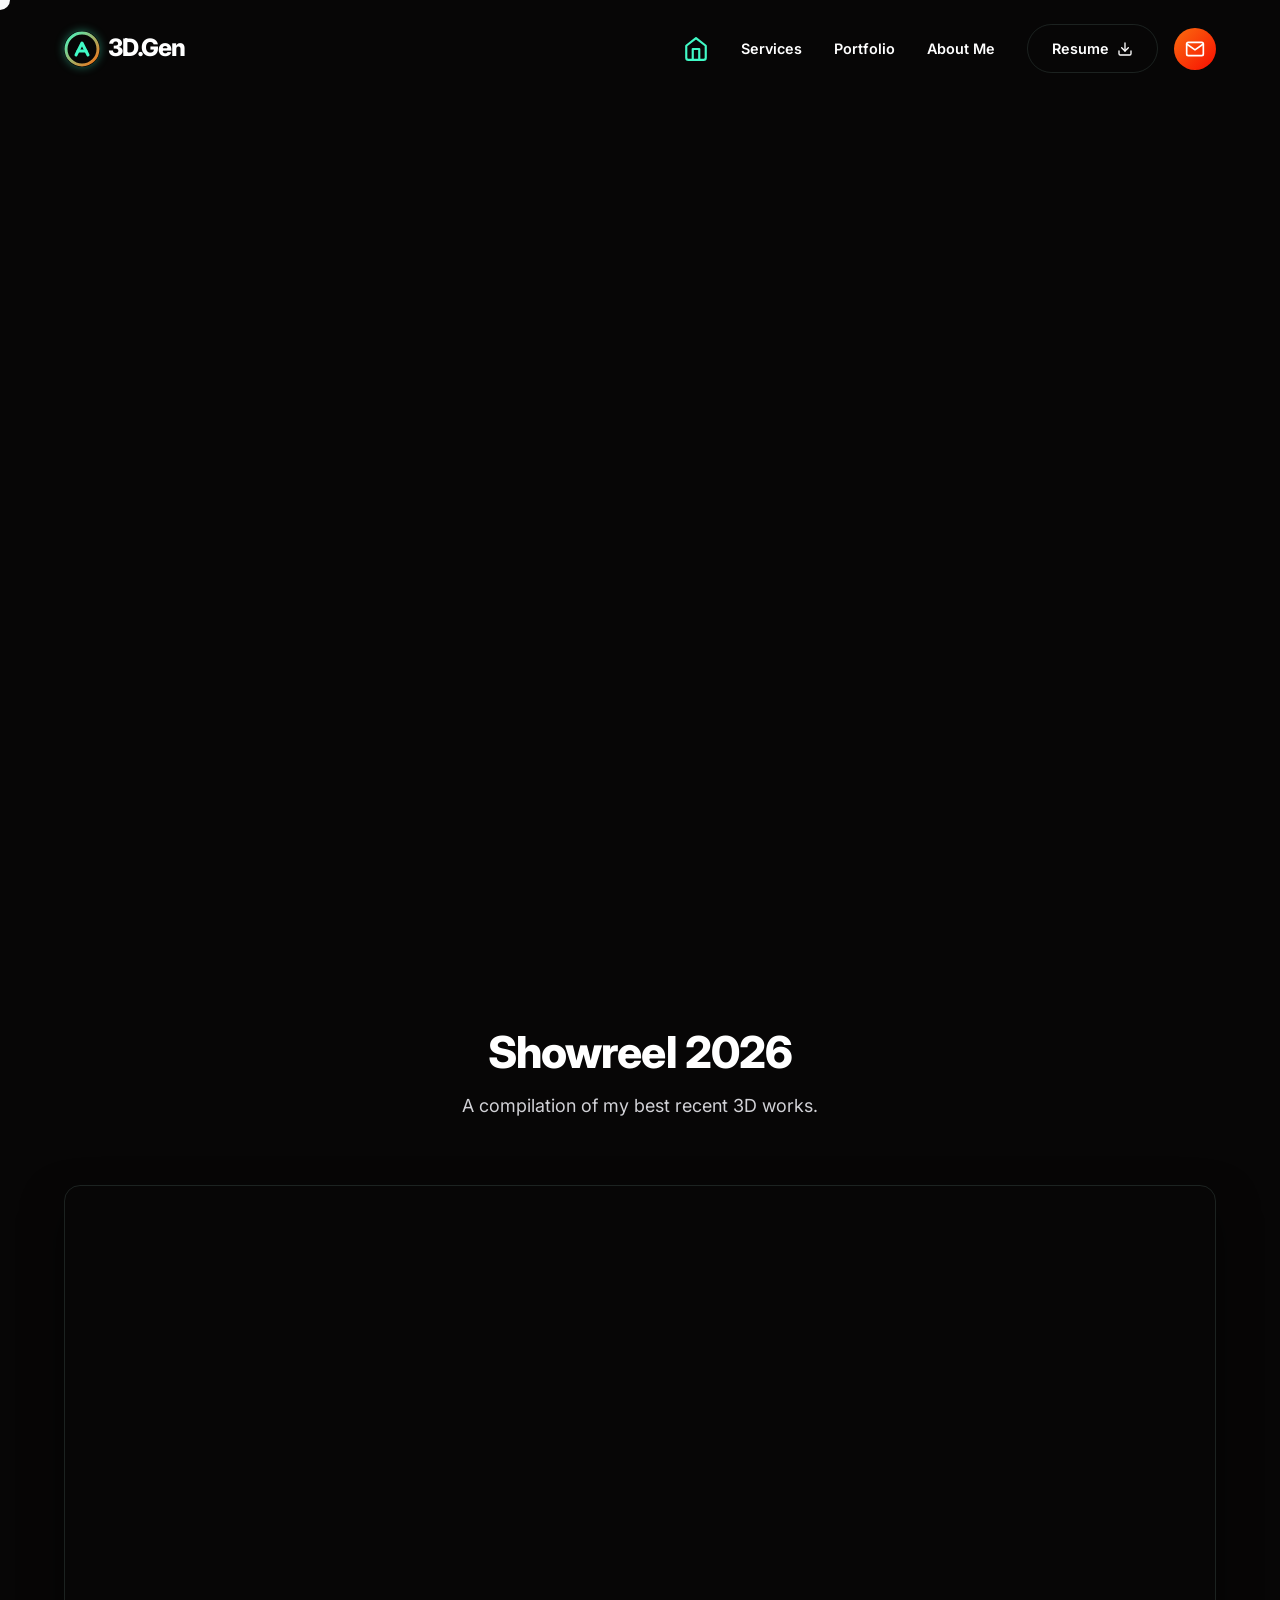
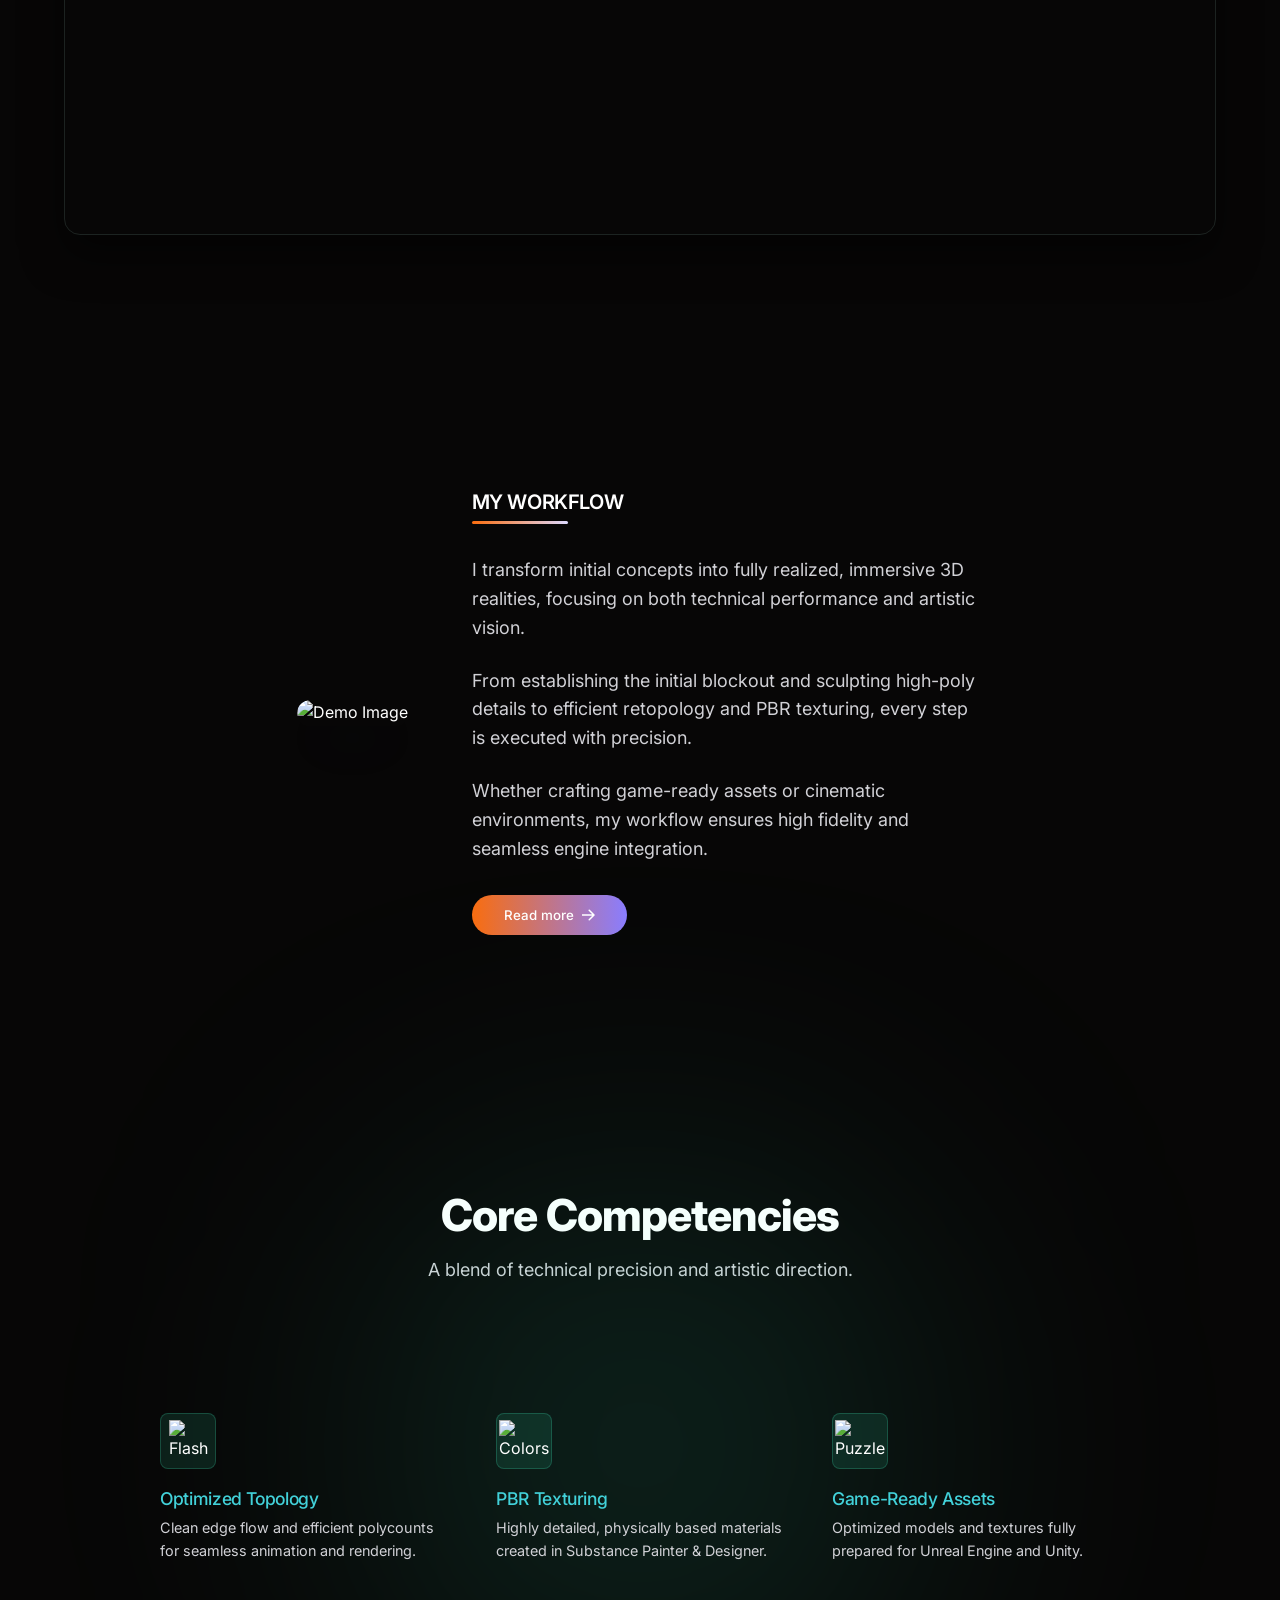
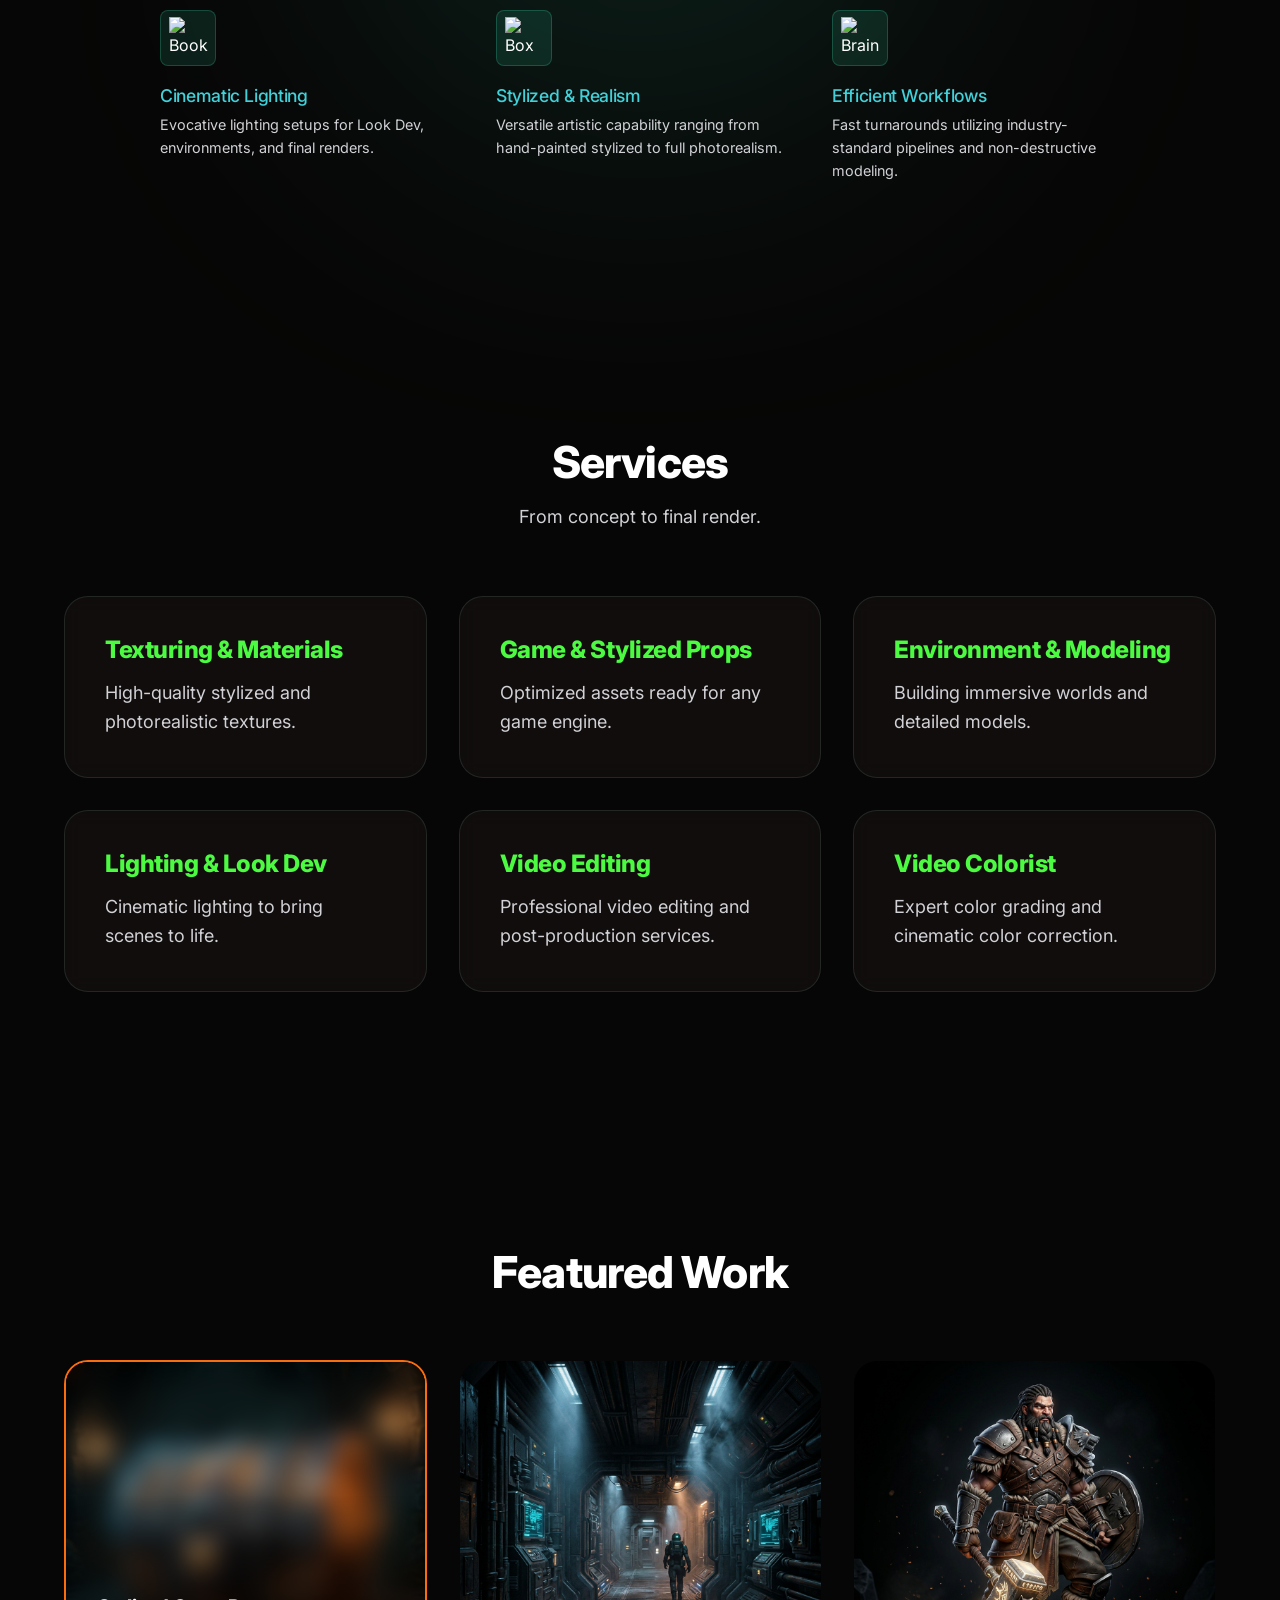
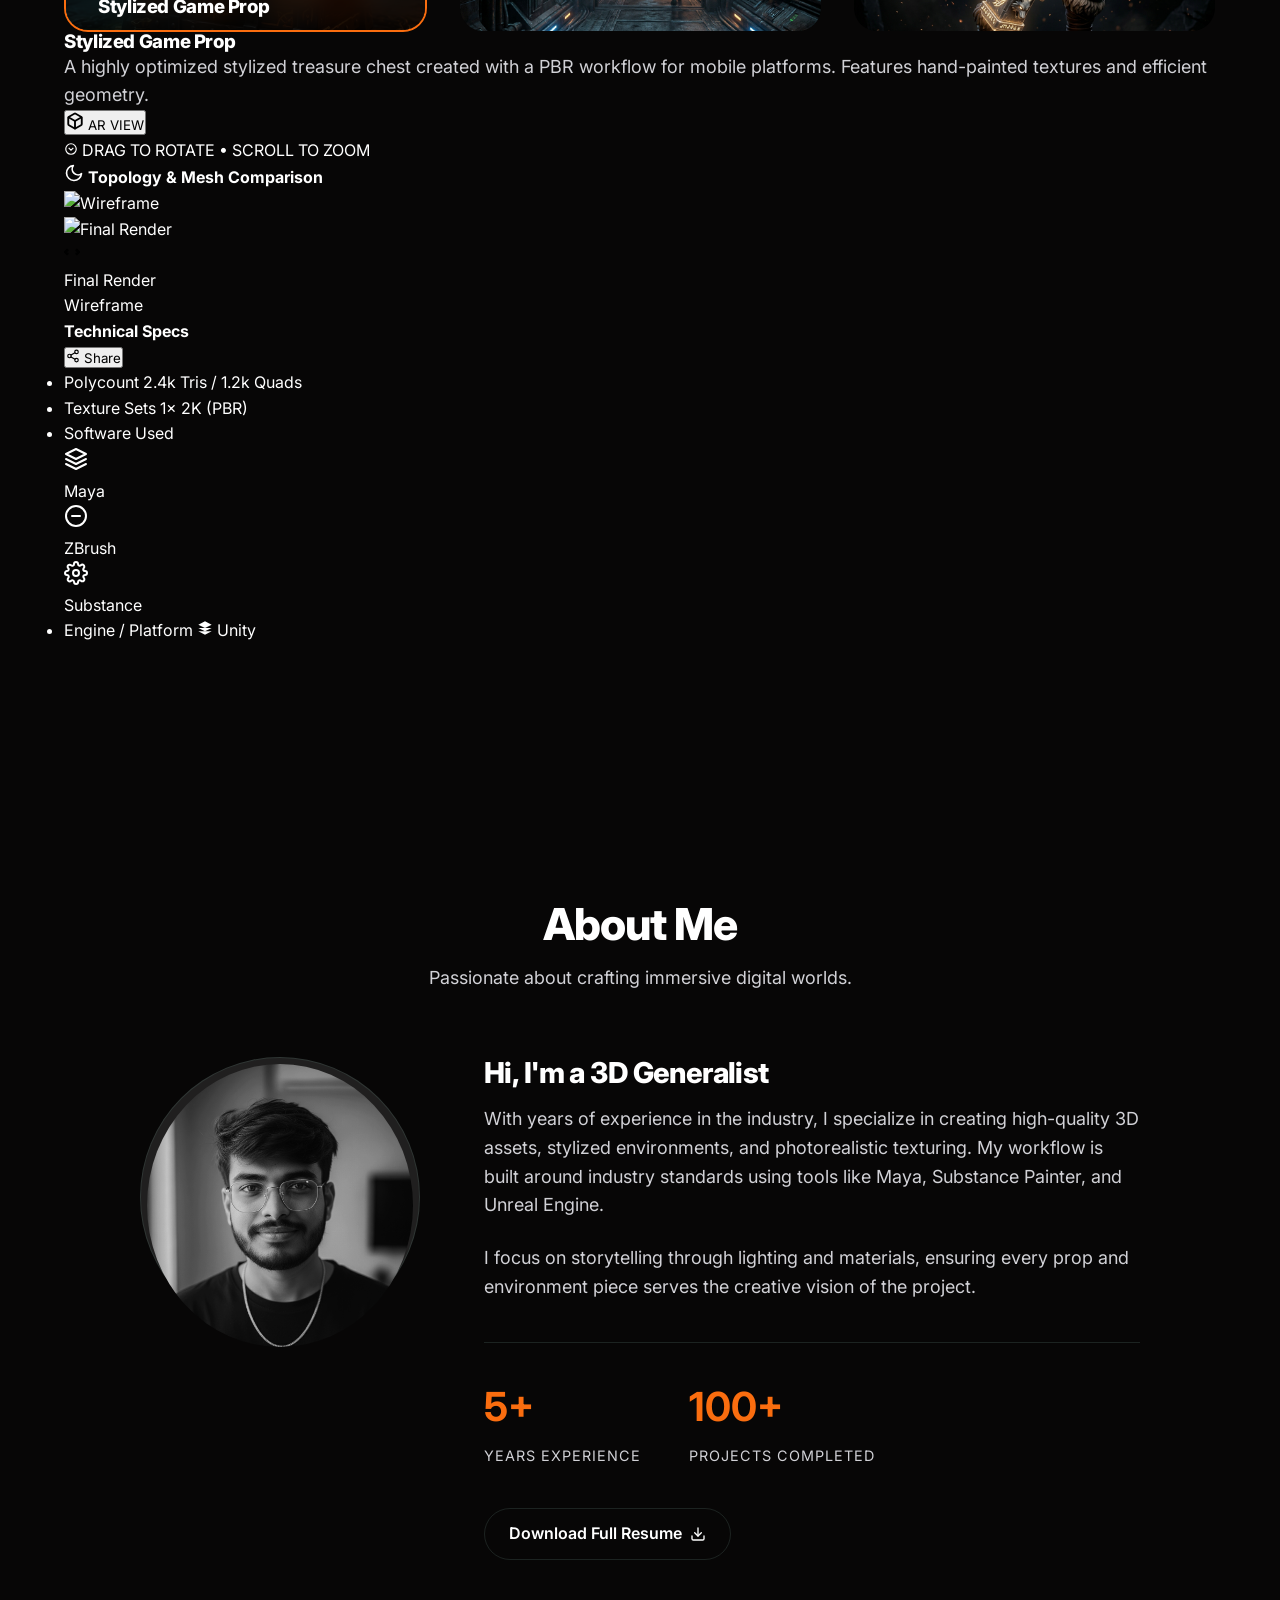
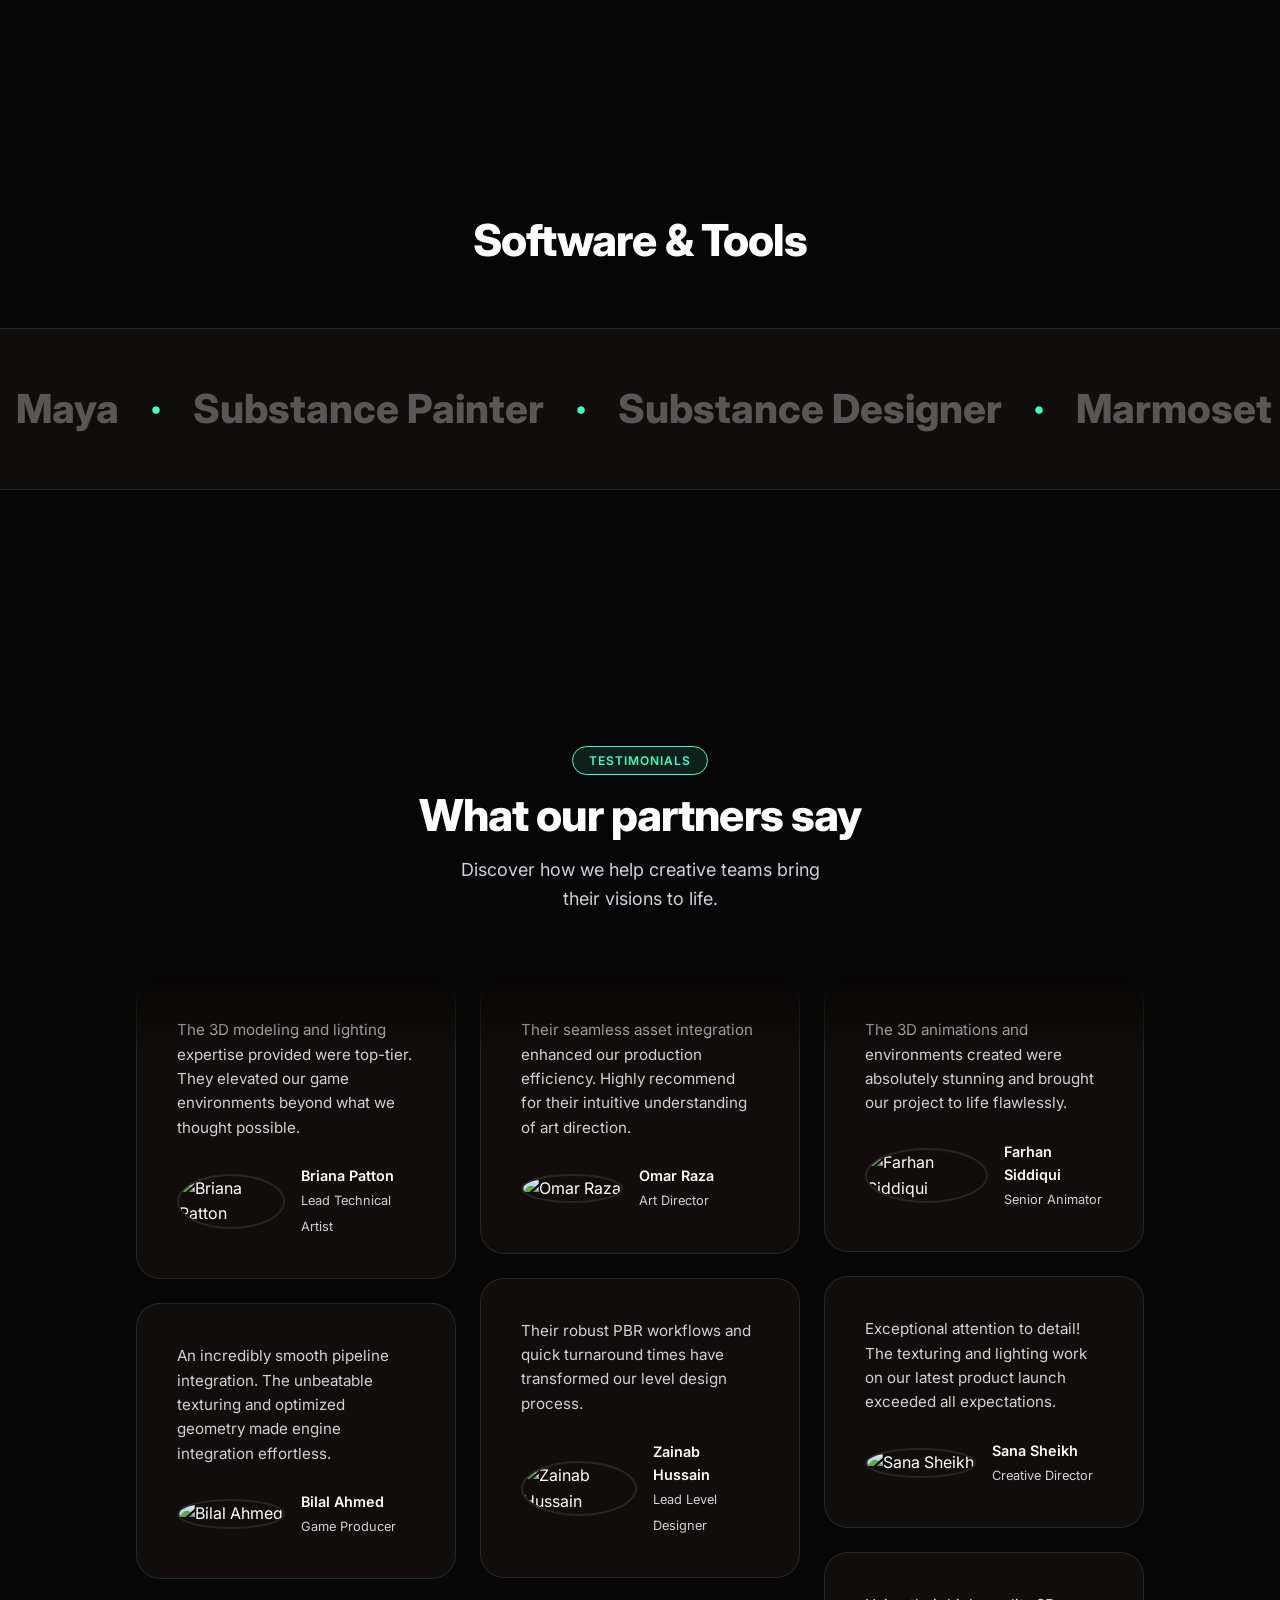
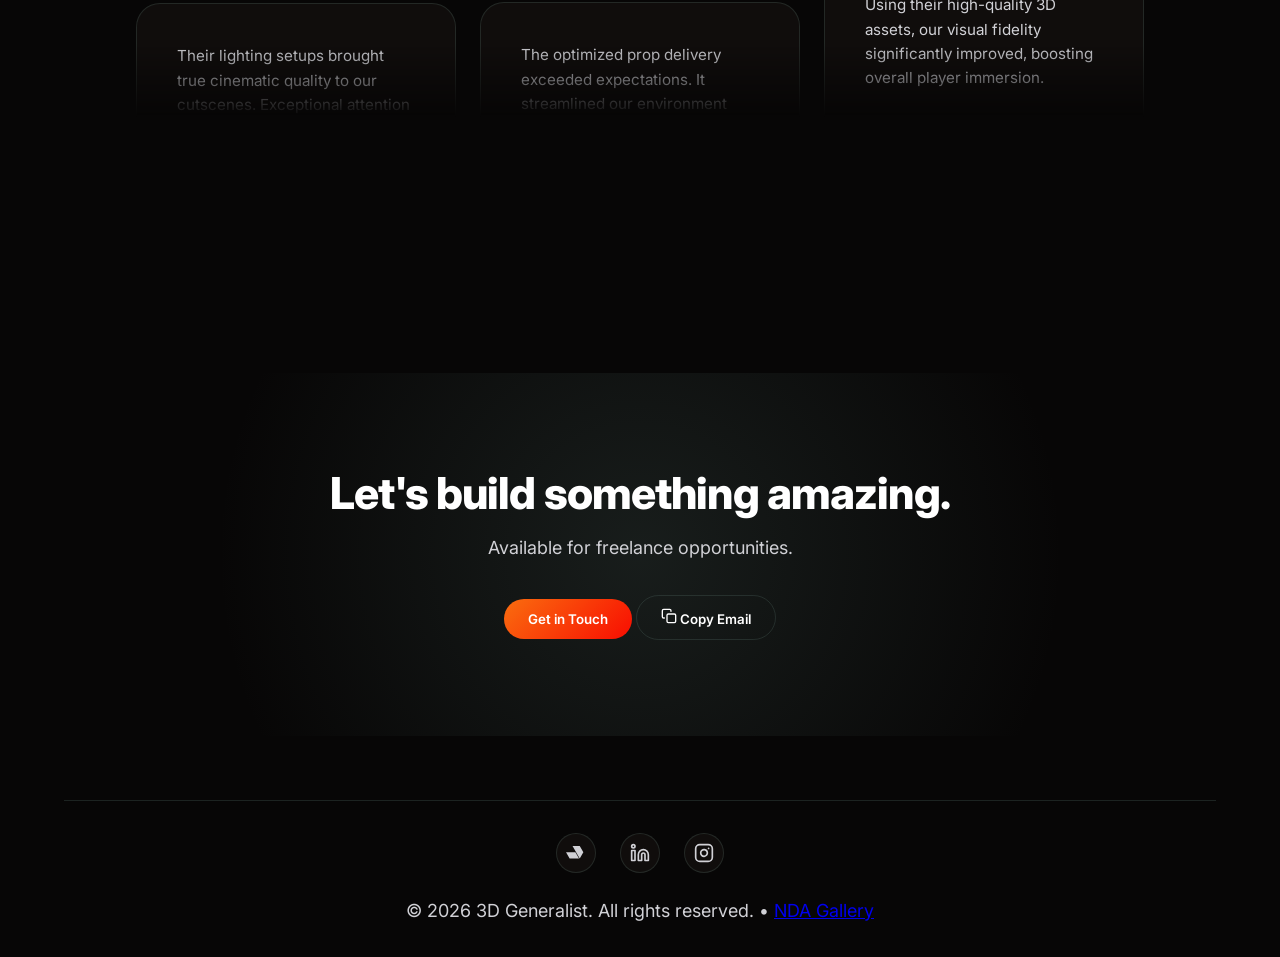
==== commit 65289404: "Fix syntax error in script.js and update typography styles" ====
--- a/index.html
+++ b/index.html
@@ -4,8 +4,12 @@
 <head>
     <meta charset="UTF-8">
     <meta name="viewport" content="width=device-width, initial-scale=1.0">
+    <!-- PWA Manifest & Icons -->
+    <link rel="manifest" href="manifest.json">
     <meta name="theme-color" content="#050505">
-    <title>3D Generalist | Portfolio</title>
+    
+    <!-- Netlify Identity Widget -->
+    <script src="https://identity.netlify.com/v1/netlify-identity-widget.js"></script>
 
     <!-- SEO & Social Meta Tags -->
     <meta name="description"
@@ -16,17 +20,104 @@
     <meta property="og:type" content="website">
     <meta property="og:image"
         content="https://images.unsplash.com/photo-1618005182384-a83a8bd57fbe?q=80&w=1200&h=630&auto=format&fit=crop">
-    <link rel="icon"
-        href="data:image/svg+xml,<svg xmlns=%22http://www.w3.org/2000/svg%22 viewBox=%220 0 100 100%22><text y=%22.9em%22 font-size=%2290%22>🎨</text></svg>">
-    <link rel="stylesheet" href="styles.css?v=4">
+    <!-- Favicon: Ask the artist for a small square .png version of their logo -->
+    <link rel="icon" type="image/png" href="favicon.png">
+    
+    <!-- Tailwind CSS -->
+    <script src="https://cdn.tailwindcss.com"></script>
+    <script>
+        tailwind.config = {
+            theme: {
+                extend: {
+                    colors: {
+                        dark: '#050505',
+                        accent: {
+                            mint: '#41fac6',
+                            slate: '#1a1a1a',
+                        }
+                    },
+                    animation: {
+                        'shimmer': 'shimmer 2s infinite linear',
+                    },
+                    keyframes: {
+                        shimmer: {
+                            '0%': { backgroundPosition: '-1000px 0' },
+                            '100%': { backgroundPosition: '1000px 0' },
+                        }
+                    }
+                }
+            }
+        }
+    </script>
+
+    <!-- Google model-viewer -->
+    <script type="module" src="https://ajax.googleapis.com/ajax/libs/model-viewer/3.4.0/model-viewer.min.js"></script>
+
+    <!-- Google Analytics (GA4) placeholder -->
+    <script async src="https://www.googletagmanager.com/gtag/js?id=G-XXXXXXXXXX"></script>
+    <script>
+        window.dataLayer = window.dataLayer || [];
+        function gtag(){dataLayer.push(arguments);}
+        gtag('js', new Date());
+        gtag('config', 'G-XXXXXXXXXX');
+    </script>
+
+    <!-- Structured Data (JSON-LD) -->
+    <script type="application/ld+json">
+    {
+      "@context": "https://schema.org",
+      "@type": "Person",
+      "name": "Subrata Samanta",
+      "jobTitle": "3D Generalist",
+      "description": "Portfolio of a passionate 3D Generalist specializing in Texturing, Modeling, Lighting, and Environments.",
+      "url": "https://your-portfolio.com",
+      "sameAs": [
+        "https://www.artstation.com/subrata1s",
+        "https://www.linkedin.com/in/subrata-samanta-9b05a936a",
+        "https://www.instagram.com/subrata_.s"
+      ],
+      "knowsAbout": ["3D Modeling", "Texturing", "Lighting", "Environment Art", "Retopology", "PBR"]
+    }
+    </script>
+
+    <link rel="stylesheet" href="styles.css?v=13">
     <link rel="preconnect" href="https://fonts.googleapis.com">
     <link rel="preconnect" href="https://fonts.gstatic.com" crossorigin>
     <link href="https://fonts.googleapis.com/css2?family=Inter:wght@300;400;600;800&display=swap" rel="stylesheet">
+    <style>
+        /* Unstoppable Inline Override */
+        #logo, a[href*="spline.design"], .spline-watermark {
+            display: none !important;
+            opacity: 0 !important;
+            visibility: hidden !important;
+            pointer-events: none !important;
+            z-index: -9999 !important;
+            width: 0 !important;
+            height: 0 !important;
+        }
+    </style>
 </head>
 
 <body>
+    <!-- Page Transition Overlay -->
+    <div id="page-transition-overlay" class="page-transition-overlay active"></div>
+
+    <!-- Navbar -->
     <nav class="navbar">
-        <div class="logo">3D.Gen</div>
+        <div class="logo">
+            <svg id="navbar-icon" viewBox="0 0 36 36" fill="none" xmlns="http://www.w3.org/2000/svg">
+                <circle cx="18" cy="18" r="16" stroke="url(#paint0_linear)" stroke-width="3" fill="transparent"/>
+                <path d="M12 24L18 12L24 24" stroke="#41FAC6" stroke-width="3" stroke-linecap="round" stroke-linejoin="round"/>
+                <path d="M14 20H22" stroke="#41FAC6" stroke-width="3" stroke-linecap="round"/>
+                <defs>
+                    <linearGradient id="paint0_linear" x1="2" y1="2" x2="34" y2="34" gradientUnits="userSpaceOnUse">
+                        <stop stop-color="#41FAC6"/>
+                        <stop offset="1" stop-color="#FA6D0F"/>
+                    </linearGradient>
+                </defs>
+            </svg>
+            <span>3D.Gen</span>
+        </div>
         <div class="mobile-menu-btn" id="mobileMenuBtn">
             <svg width="24" height="24" viewBox="0 0 24 24" fill="none" stroke="currentColor" stroke-width="2"
                 stroke-linecap="round" stroke-linejoin="round">
@@ -76,7 +167,6 @@
                 <div class="spinner"></div>
             </div>
             <canvas id="canvas3d"></canvas>
-            <div class="spline-watermark-hider"></div>
         </div>
     </header>
 
@@ -235,23 +325,135 @@
         <div class="section-header fade-up">
             <h2>Featured Work</h2>
         </div>
+        
         <div class="portfolio-grid">
             <div class="portfolio-item fade-up">
-                <img src="assets/portfolio_1_1776868956269.png" alt="Treasure Chest">
+                <img src="assets/portfolio_1_1776868956269.png" alt="Treasure Chest" loading="lazy">
                 <div class="overlay">
                     <h3>Stylized Game Prop</h3>
                 </div>
             </div>
             <div class="portfolio-item fade-up" style="transition-delay: 0.1s">
-                <img src="assets/portfolio_2_1776868976686.png" alt="Sci-fi Corridor">
+                <img src="assets/portfolio_2_1776868976686.png" alt="Sci-fi Corridor" loading="lazy">
                 <div class="overlay">
                     <h3>Photorealistic Environment</h3>
                 </div>
             </div>
             <div class="portfolio-item fade-up" style="transition-delay: 0.2s">
-                <img src="assets/portfolio_3_1776869001401.png" alt="Character Model">
+                <img src="assets/portfolio_3_1776869001401.png" alt="Character Model" loading="lazy">
                 <div class="overlay">
                     <h3>Character Sculpt</h3>
+                </div>
+            </div>
+        </div>
+
+        <!-- Project Detail View / Technical Specs -->
+        <div id="project-details" class="mt-20 p-8 bg-accent-slate/50 rounded-2xl border border-white/10 backdrop-blur-xl fade-up">
+            <div class="grid grid-cols-1 lg:grid-cols-3 gap-12">
+                <!-- Main Content -->
+                <div class="lg:col-span-2">
+                    <h3 id="detail-title" class="text-3xl font-extrabold text-white mb-6">Technical Deep Dive</h3>
+                    <p id="detail-desc" class="text-gray-400 text-lg leading-relaxed mb-8">
+                        This project focuses on high-fidelity PBR texturing and optimized geometry for real-time applications. 
+                        The workflow involved high-to-low poly baking and custom shader creation in Unreal Engine.
+                    </p>
+                    
+                    <!-- Interactive 3D Model Viewer -->
+                    <div class="relative group mt-8">
+                        <div id="model-viewer-container" class="aspect-video bg-gradient-to-b from-accent-slate/20 to-black/40 rounded-2xl overflow-hidden border border-white/5 relative shadow-2xl">
+                            <model-viewer 
+                                id="portfolio-model-viewer"
+                                src="https://modelviewer.dev/shared-assets/models/Astronaut.glb" 
+                                poster="https://images.unsplash.com/photo-1618005182384-a83a8bd57fbe?q=80&w=1200&h=630&auto=format&fit=crop"
+                                alt="3D Model Viewer"
+                                shadow-intensity="1" 
+                                camera-controls 
+                                auto-rotate 
+                                ar
+                                ar-modes="webxr scene-viewer quick-look"
+                                loading="lazy"
+                                reveal="interaction"
+                                class="w-full h-full cursor-grab active:cursor-grabbing"
+                                style="background: transparent;">
+                                
+                                <div class="absolute top-4 right-4 flex gap-2">
+                                    <button slot="ar-button" class="bg-accent-mint text-black px-4 py-2 rounded-full text-sm font-bold shadow-lg hover:scale-105 transition-transform flex items-center gap-2">
+                                        <svg width="18" height="18" viewBox="0 0 24 24" fill="none" stroke="currentColor" stroke-width="2.5" stroke-linecap="round" stroke-linejoin="round"><path d="M21 16V8a2 2 0 0 0-1-1.73l-7-4a2 2 0 0 0-2 0l-7 4A2 2 0 0 0 3 8v8a2 2 0 0 0 1 1.73l7 4a2 2 0 0 0 2 0l7-4A2 2 0 0 0 21 16z"></path><polyline points="3.27 6.96 12 12.01 20.73 6.96"></polyline><line x1="12" y1="22.08" x2="12" y2="12"></line></svg>
+                                        AR VIEW
+                                    </button>
+                                </div>
+
+                                <div class="absolute bottom-6 left-1/2 -translate-x-1/2 text-white/30 text-xs font-mono flex items-center gap-2 pointer-events-none group-hover:text-white/60 transition-colors">
+                                    <svg width="14" height="14" viewBox="0 0 24 24" fill="none" stroke="currentColor" stroke-width="2"><path d="M21 12a9 9 0 1 1-18 0 9 9 0 0 1 18 0z"></path><path d="m16 10-4 4-4-4"></path></svg>
+                                    DRAG TO ROTATE • SCROLL TO ZOOM
+                                </div>
+                            </model-viewer>
+                        </div>
+                    </div>
+                    
+                    <!-- Before/After Mesh Comparison Slider -->
+                    <div class="mt-12">
+                        <h4 class="text-lg font-semibold text-white/80 mb-4 flex items-center gap-2">
+                            <svg width="20" height="20" viewBox="0 0 24 24" fill="none" stroke="currentColor" stroke-width="2" stroke-linecap="round" stroke-linejoin="round" class="text-accent-mint"><path d="M21 12.79A9 9 0 1 1 11.21 3 7 7 0 0 0 21 12.79z"></path></svg>
+                            Topology & Mesh Comparison
+                        </h4>
+                        <div id="mesh-slider" class="relative aspect-video rounded-2xl overflow-hidden border border-white/10 group cursor-col-resize select-none outline-none focus-visible:ring-2 focus-visible:ring-accent-mint focus-visible:ring-offset-2 focus-visible:ring-offset-black" tabindex="0" role="slider" aria-label="Comparison slider: Drag to see wireframe" aria-valuemin="0" aria-valuemax="100" aria-valuenow="50">
+                            <!-- After Image (Wireframe) -->
+                            <div class="absolute inset-0 bg-accent-slate">
+                                <img id="slider-wireframe" src="https://images.unsplash.com/photo-1635339001026-6114ad42aef7?q=80&w=1200&h=675&auto=format&fit=crop" 
+                                     alt="Wireframe" class="w-full h-full object-cover grayscale opacity-50">
+                            </div>
+                            <!-- Before Image (Final Render) -->
+                            <div id="slider-foreground" class="absolute inset-0 pointer-events-none" style="clip-path: polygon(0 0, 50% 0, 50% 100%, 0 100%);">
+                                <img id="slider-final" src="https://images.unsplash.com/photo-1614728263952-84ea256f9679?q=80&w=1200&h=675&auto=format&fit=crop" 
+                                     alt="Final Render" class="w-full h-full object-cover">
+                            </div>
+                            <!-- Slider Handle -->
+                            <div id="slider-handle" class="absolute top-0 bottom-0 left-1/2 w-1 bg-accent-mint shadow-[0_0_15px_rgba(65,250,198,0.5)] z-10 pointer-events-none transform -translate-x-1/2">
+                                <div class="absolute top-1/2 left-1/2 -translate-x-1/2 -translate-y-1/2 w-10 h-10 bg-accent-mint rounded-full flex items-center justify-center shadow-2xl border-4 border-black/50">
+                                    <svg width="16" height="16" viewBox="0 0 24 24" fill="none" stroke="black" stroke-width="4"><path d="m18 8 4 4-4 4M6 8l-4 4 4 4"/></svg>
+                                </div>
+                            </div>
+                            <div class="absolute bottom-4 left-4 bg-black/60 backdrop-blur-md px-3 py-1 rounded text-[10px] font-bold text-white uppercase tracking-widest z-20 pointer-events-none">Final Render</div>
+                            <div class="absolute bottom-4 right-4 bg-black/60 backdrop-blur-md px-3 py-1 rounded text-[10px] font-bold text-white uppercase tracking-widest z-20 pointer-events-none text-right">Wireframe</div>
+                        </div>
+                    </div>
+                </div>
+
+                <!-- Sidebar / Technical Specs -->
+                <div class="bg-black/30 p-8 rounded-2xl border border-white/5 relative">
+                    <div class="flex justify-between items-center mb-8">
+                        <h4 class="text-xl font-bold text-accent-mint uppercase tracking-widest">Technical Specs</h4>
+                        <button id="share-project-btn" class="text-gray-400 hover:text-white transition-colors flex items-center gap-2 text-sm bg-white/5 px-3 py-1.5 rounded-full border border-white/10 hover:bg-white/10 active:scale-95" aria-label="Share Project" title="Copy link to project">
+                            <svg width="14" height="14" viewBox="0 0 24 24" fill="none" stroke="currentColor" stroke-width="2" stroke-linecap="round" stroke-linejoin="round"><circle cx="18" cy="5" r="3"></circle><circle cx="6" cy="12" r="3"></circle><circle cx="18" cy="19" r="3"></circle><line x1="8.59" y1="13.51" x2="15.42" y2="17.49"></line><line x1="15.41" y1="6.51" x2="8.59" y2="10.49"></line></svg>
+                            Share
+                        </button>
+                    </div>
+                    <ul class="space-y-6">
+                        <li class="flex items-center justify-between border-b border-white/5 pb-4">
+                            <span class="text-gray-400">Polycount</span>
+                            <span id="detail-poly" class="text-white font-mono">42k Tris / 21k Quads</span>
+                        </li>
+                        <li class="flex items-center justify-between border-b border-white/5 pb-4">
+                            <span class="text-gray-400">Texture Sets</span>
+                            <span id="detail-textures" class="text-white font-mono">4x 4K (PBR)</span>
+                        </li>
+                        <li class="flex flex-col gap-3 border-b border-white/5 pb-4">
+                            <span class="text-gray-400">Software Used</span>
+                            <div id="software-icons" class="flex flex-wrap gap-4 mt-1 min-h-[48px]">
+                                <!-- Icons injected via JS -->
+                            </div>
+                        </li>
+                        <li class="flex items-center justify-between">
+                            <span class="text-gray-400">Engine / Platform</span>
+                            <span id="detail-engine" class="text-white font-semibold flex items-center gap-2">
+                                <svg width="16" height="16" viewBox="0 0 24 24" fill="currentColor" class="text-accent-mint">
+                                    <path d="M12 2L2 7l10 5 10-5-10-5zM2 17l10 5 10-5M2 12l10 5 10-5"></path>
+                                </svg>
+                                Unreal Engine 5
+                            </span>
+                        </li>
+                    </ul>
                 </div>
             </div>
         </div>
@@ -336,9 +538,8 @@
     <section id="testimonials" class="testimonials section">
         <div class="section-header fade-up">
             <div class="badge">Testimonials</div>
-            <h2>What our users say</h2>
-            <p class="testimonials-subtitle">Discover how thousands of teams streamline their operations with our
-                platform.</p>
+            <h2>What our partners say</h2>
+            <p class="testimonials-subtitle">Discover how we help creative teams bring their visions to life.</p>
         </div>
 
         <div class="testimonials-container fade-up">
@@ -347,75 +548,69 @@
                 <ul class="testimonial-list">
                     <!-- Original -->
                     <li class="testimonial-card">
-                        <p class="testimonial-text">This ERP revolutionized our operations, streamlining finance and
-                            inventory. The cloud-based platform keeps us productive, even remotely.</p>
+                        <p class="testimonial-text">The 3D modeling and lighting expertise provided were top-tier. They elevated our game environments beyond what we thought possible.</p>
                         <div class="testimonial-author">
                             <img src="https://images.unsplash.com/photo-1494790108377-be9c29b29330?auto=format&fit=crop&q=80&w=150&h=150"
                                 alt="Briana Patton">
                             <div class="author-info">
                                 <cite>Briana Patton</cite>
-                                <span>Operations Manager</span>
-                            </div>
-                        </div>
-                    </li>
-                    <li class="testimonial-card">
-                        <p class="testimonial-text">Implementing this ERP was smooth and quick. The customizable,
-                            user-friendly interface made team training effortless.</p>
+                                <span>Lead Technical Artist</span>
+                            </div>
+                        </div>
+                    </li>
+                    <li class="testimonial-card">
+                        <p class="testimonial-text">An incredibly smooth pipeline integration. The unbeatable texturing and optimized geometry made engine integration effortless.</p>
                         <div class="testimonial-author">
                             <img src="https://images.unsplash.com/photo-1472099645785-5658abf4ff4e?auto=format&fit=crop&q=80&w=150&h=150"
                                 alt="Bilal Ahmed">
                             <div class="author-info">
                                 <cite>Bilal Ahmed</cite>
-                                <span>IT Manager</span>
-                            </div>
-                        </div>
-                    </li>
-                    <li class="testimonial-card">
-                        <p class="testimonial-text">The support team is exceptional, guiding us through setup and
-                            providing ongoing assistance, ensuring our satisfaction.</p>
+                                <span>Game Producer</span>
+                            </div>
+                        </div>
+                    </li>
+                    <li class="testimonial-card">
+                        <p class="testimonial-text">Their lighting setups brought true cinematic quality to our cutscenes. Exceptional attention to detail from blockout to final render.</p>
                         <div class="testimonial-author">
                             <img src="https://images.unsplash.com/photo-1438761681033-6461ffad8d80?auto=format&fit=crop&q=80&w=150&h=150"
                                 alt="Saman Malik">
                             <div class="author-info">
                                 <cite>Saman Malik</cite>
-                                <span>Customer Support Lead</span>
+                                <span>Creative Director</span>
                             </div>
                         </div>
                     </li>
                     <!-- Duplicate for infinite scroll loop -->
                     <li class="testimonial-card">
-                        <p class="testimonial-text">This ERP revolutionized our operations, streamlining finance and
-                            inventory. The cloud-based platform keeps us productive, even remotely.</p>
+                        <p class="testimonial-text">The 3D modeling and lighting expertise provided were top-tier. They elevated our game environments beyond what we thought possible.</p>
                         <div class="testimonial-author">
                             <img src="https://images.unsplash.com/photo-1494790108377-be9c29b29330?auto=format&fit=crop&q=80&w=150&h=150"
                                 alt="Briana Patton">
                             <div class="author-info">
                                 <cite>Briana Patton</cite>
-                                <span>Operations Manager</span>
-                            </div>
-                        </div>
-                    </li>
-                    <li class="testimonial-card">
-                        <p class="testimonial-text">Implementing this ERP was smooth and quick. The customizable,
-                            user-friendly interface made team training effortless.</p>
+                                <span>Lead Technical Artist</span>
+                            </div>
+                        </div>
+                    </li>
+                    <li class="testimonial-card">
+                        <p class="testimonial-text">An incredibly smooth pipeline integration. The unbeatable texturing and optimized geometry made engine integration effortless.</p>
                         <div class="testimonial-author">
                             <img src="https://images.unsplash.com/photo-1472099645785-5658abf4ff4e?auto=format&fit=crop&q=80&w=150&h=150"
                                 alt="Bilal Ahmed">
                             <div class="author-info">
                                 <cite>Bilal Ahmed</cite>
-                                <span>IT Manager</span>
-                            </div>
-                        </div>
-                    </li>
-                    <li class="testimonial-card">
-                        <p class="testimonial-text">The support team is exceptional, guiding us through setup and
-                            providing ongoing assistance, ensuring our satisfaction.</p>
+                                <span>Game Producer</span>
+                            </div>
+                        </div>
+                    </li>
+                    <li class="testimonial-card">
+                        <p class="testimonial-text">Their lighting setups brought true cinematic quality to our cutscenes. Exceptional attention to detail from blockout to final render.</p>
                         <div class="testimonial-author">
                             <img src="https://images.unsplash.com/photo-1438761681033-6461ffad8d80?auto=format&fit=crop&q=80&w=150&h=150"
                                 alt="Saman Malik">
                             <div class="author-info">
                                 <cite>Saman Malik</cite>
-                                <span>Customer Support Lead</span>
+                                <span>Creative Director</span>
                             </div>
                         </div>
                     </li>
@@ -427,75 +622,69 @@
                 <ul class="testimonial-list">
                     <!-- Original -->
                     <li class="testimonial-card">
-                        <p class="testimonial-text">This ERP's seamless integration enhanced our business operations and
-                            efficiency. Highly recommend for its intuitive interface.</p>
+                        <p class="testimonial-text">Their seamless asset integration enhanced our production efficiency. Highly recommend for their intuitive understanding of art direction.</p>
                         <div class="testimonial-author">
                             <img src="https://images.unsplash.com/photo-1507003211169-0a1dd7228f2d?auto=format&fit=crop&q=80&w=150&h=150"
                                 alt="Omar Raza">
                             <div class="author-info">
                                 <cite>Omar Raza</cite>
-                                <span>CEO</span>
-                            </div>
-                        </div>
-                    </li>
-                    <li class="testimonial-card">
-                        <p class="testimonial-text">Its robust features and quick support have transformed our workflow,
-                            making us significantly more efficient.</p>
+                                <span>Art Director</span>
+                            </div>
+                        </div>
+                    </li>
+                    <li class="testimonial-card">
+                        <p class="testimonial-text">Their robust PBR workflows and quick turnaround times have transformed our level design process.</p>
                         <div class="testimonial-author">
                             <img src="https://images.unsplash.com/photo-1534528741775-53994a69daeb?auto=format&fit=crop&q=80&w=150&h=150"
                                 alt="Zainab Hussain">
                             <div class="author-info">
                                 <cite>Zainab Hussain</cite>
-                                <span>Project Manager</span>
-                            </div>
-                        </div>
-                    </li>
-                    <li class="testimonial-card">
-                        <p class="testimonial-text">The smooth implementation exceeded expectations. It streamlined
-                            processes, improving overall business performance.</p>
+                                <span>Lead Level Designer</span>
+                            </div>
+                        </div>
+                    </li>
+                    <li class="testimonial-card">
+                        <p class="testimonial-text">The optimized prop delivery exceeded expectations. It streamlined our environment assembly, improving overall game performance.</p>
                         <div class="testimonial-author">
                             <img src="https://images.unsplash.com/photo-1517841905240-472988babdf9?auto=format&fit=crop&q=80&w=150&h=150"
                                 alt="Aliza Khan">
                             <div class="author-info">
                                 <cite>Aliza Khan</cite>
-                                <span>Business Analyst</span>
+                                <span>Environment Artist</span>
                             </div>
                         </div>
                     </li>
                     <!-- Duplicate -->
                     <li class="testimonial-card">
-                        <p class="testimonial-text">This ERP's seamless integration enhanced our business operations and
-                            efficiency. Highly recommend for its intuitive interface.</p>
+                        <p class="testimonial-text">Their seamless asset integration enhanced our production efficiency. Highly recommend for their intuitive understanding of art direction.</p>
                         <div class="testimonial-author">
                             <img src="https://images.unsplash.com/photo-1507003211169-0a1dd7228f2d?auto=format&fit=crop&q=80&w=150&h=150"
                                 alt="Omar Raza">
                             <div class="author-info">
                                 <cite>Omar Raza</cite>
-                                <span>CEO</span>
-                            </div>
-                        </div>
-                    </li>
-                    <li class="testimonial-card">
-                        <p class="testimonial-text">Its robust features and quick support have transformed our workflow,
-                            making us significantly more efficient.</p>
+                                <span>Art Director</span>
+                            </div>
+                        </div>
+                    </li>
+                    <li class="testimonial-card">
+                        <p class="testimonial-text">Their robust PBR workflows and quick turnaround times have transformed our level design process.</p>
                         <div class="testimonial-author">
                             <img src="https://images.unsplash.com/photo-1534528741775-53994a69daeb?auto=format&fit=crop&q=80&w=150&h=150"
                                 alt="Zainab Hussain">
                             <div class="author-info">
                                 <cite>Zainab Hussain</cite>
-                                <span>Project Manager</span>
-                            </div>
-                        </div>
-                    </li>
-                    <li class="testimonial-card">
-                        <p class="testimonial-text">The smooth implementation exceeded expectations. It streamlined
-                            processes, improving overall business performance.</p>
+                                <span>Lead Level Designer</span>
+                            </div>
+                        </div>
+                    </li>
+                    <li class="testimonial-card">
+                        <p class="testimonial-text">The optimized prop delivery exceeded expectations. It streamlined our environment assembly, improving overall game performance.</p>
                         <div class="testimonial-author">
                             <img src="https://images.unsplash.com/photo-1517841905240-472988babdf9?auto=format&fit=crop&q=80&w=150&h=150"
                                 alt="Aliza Khan">
                             <div class="author-info">
                                 <cite>Aliza Khan</cite>
-                                <span>Business Analyst</span>
+                                <span>Environment Artist</span>
                             </div>
                         </div>
                     </li>
@@ -507,58 +696,54 @@
                 <ul class="testimonial-list">
                     <!-- Original -->
                     <li class="testimonial-card">
-                        <p class="testimonial-text">Our business functions improved with a user-friendly design and
-                            positive customer feedback.</p>
+                        <p class="testimonial-text">The 3D animations and environments created were absolutely stunning and brought our project to life flawlessly.</p>
                         <div class="testimonial-author">
                             <img src="https://images.unsplash.com/photo-1500648767791-00dcc994a43e?auto=format&fit=crop&q=80&w=150&h=150"
                                 alt="Farhan Siddiqui">
                             <div class="author-info">
                                 <cite>Farhan Siddiqui</cite>
-                                <span>Marketing Director</span>
-                            </div>
-                        </div>
-                    </li>
-                    <li class="testimonial-card">
-                        <p class="testimonial-text">They delivered a solution that exceeded expectations, understanding
-                            our needs and enhancing our operations.</p>
+                                <span>Senior Animator</span>
+                            </div>
+                        </div>
+                    </li>
+                    <li class="testimonial-card">
+                        <p class="testimonial-text">Exceptional attention to detail! The texturing and lighting work on our latest product launch exceeded all expectations.</p>
                         <div class="testimonial-author">
                             <img src="https://images.unsplash.com/photo-1544005313-94ddf0286df2?auto=format&fit=crop&q=80&w=150&h=150"
                                 alt="Sana Sheikh">
                             <div class="author-info">
                                 <cite>Sana Sheikh</cite>
-                                <span>Sales Manager</span>
-                            </div>
-                        </div>
-                    </li>
-                    <li class="testimonial-card">
-                        <p class="testimonial-text">Using this ERP, our online presence and conversions significantly
-                            improved, boosting business performance.</p>
+                                <span>Creative Director</span>
+                            </div>
+                        </div>
+                    </li>
+                    <li class="testimonial-card">
+                        <p class="testimonial-text">Using their high-quality 3D assets, our visual fidelity significantly improved, boosting overall player immersion.</p>
                         <div class="testimonial-author">
                             <img src="https://images.unsplash.com/photo-1506794778202-cad84cf45f1d?auto=format&fit=crop&q=80&w=150&h=150"
                                 alt="Hassan Ali">
                             <div class="author-info">
                                 <cite>Hassan Ali</cite>
-                                <span>E-commerce Manager</span>
+                                <span>Lead Producer</span>
                             </div>
                         </div>
                     </li>
                     <!-- Duplicate -->
                     <li class="testimonial-card">
-                        <p class="testimonial-text">Our business functions improved with a user-friendly design and
-                            positive customer feedback.</p>
+                        <p class="testimonial-text">The 3D animations and environments created were absolutely stunning and brought our project to life flawlessly.</p>
                         <div class="testimonial-author">
                             <img src="https://images.unsplash.com/photo-1500648767791-00dcc994a43e?auto=format&fit=crop&q=80&w=150&h=150"
                                 alt="Farhan Siddiqui">
                             <div class="author-info">
                                 <cite>Farhan Siddiqui</cite>
-                                <span>Marketing Director</span>
-                            </div>
-                        </div>
-                    </li>
-                    <li class="testimonial-card">
-                        <p class="testimonial-text">"The 3D animations and environments created were absolutely stunning and brought our project to life flawlessly."</p>
-                        <div class="testimonial-author">
-                            <img src="https://images.unsplash.com/photo-1544005313-94ddf0286df2?auto=format&fit=crop&q=80&w=150&h=150"
+                                <span>Senior Animator</span>
+                            </div>
+                        </div>
+                    </li>
+                    <li class="testimonial-card">
+                        <p class="testimonial-text">Exceptional attention to detail! The texturing and lighting work on our latest product launch exceeded all expectations.</p>
+                        <div class="testimonial-author">
+                            <img src="https://images.unsplash.com/photo-1534528741775-53994a69daeb?auto=format&fit=crop&q=80&w=150&h=150"
                                 alt="Sana Sheikh">
                             <div class="author-info">
                                 <cite>Sana Sheikh</cite>
@@ -567,9 +752,9 @@
                         </div>
                     </li>
                     <li class="testimonial-card">
-                        <p class="testimonial-text">"Exceptional attention to detail! The texturing and lighting work on our latest product launch exceeded all expectations."</p>
-                        <div class="testimonial-author">
-                            <img src="https://images.unsplash.com/photo-1506794778202-cad84cf45f1d?auto=format&fit=crop&q=80&w=150&h=150"
+                        <p class="testimonial-text">Using their high-quality 3D assets, our visual fidelity significantly improved, boosting overall player immersion.</p>
+                        <div class="testimonial-author">
+                            <img src="https://images.unsplash.com/photo-1531427186611-ecfd6d936c79?auto=format&fit=crop&q=80&w=150&h=150"
                                 alt="Hassan Ali">
                             <div class="author-info">
                                 <cite>Hassan Ali</cite>
@@ -586,9 +771,15 @@
         <div class="footer-content">
             <h2>Let's build something amazing.</h2>
             <p>Available for freelance opportunities.</p>
-            <button id="toggleContactBtn" class="btn primary-btn" style="margin-top: 1rem;">Get in Touch</button>
+            <div class="flex flex-wrap justify-center gap-4 mt-4">
+                <button id="toggleContactBtn" class="btn primary-btn">Get in Touch</button>
+                <button id="copyEmailBtn" class="btn secondary-btn flex items-center gap-2">
+                    <svg width="16" height="16" viewBox="0 0 24 24" fill="none" stroke="currentColor" stroke-width="2" stroke-linecap="round" stroke-linejoin="round"><rect x="9" y="9" width="13" height="13" rx="2" ry="2"></rect><path d="M5 15H4a2 2 0 0 1-2-2V4a2 2 0 0 1 2-2h9a2 2 0 0 1 2 2v1"></path></svg>
+                    <span>Copy Email</span>
+                </button>
+            </div>
             <div id="contactFormContainer">
-                <form id="contactForm" action="https://formsubmit.co/ajax/Subrataart219@gmail.com" method="POST" class="contact-form">
+                <form id="contactForm" action="https://formsubmit.co/Subrataart219@gmail.com" method="POST" class="contact-form">
                     <!-- Disable Captcha to make sending smoother -->
                     <input type="hidden" name="_captcha" value="false">
                     <div class="form-group">
@@ -597,7 +788,7 @@
                     </div>
                     <div class="message-group">
                         <textarea name="message" placeholder="Your Message" rows="5" required></textarea>
-                        <button type="submit" class="send-icon-btn" aria-label="Send Message">
+                        <button type="submit" class="send-icon-btn" aria-label="Send Message" id="submit-message">
                             <svg width="20" height="20" viewBox="0 0 24 24" fill="none" stroke="currentColor"
                                 stroke-width="2" stroke-linecap="round" stroke-linejoin="round">
                                 <line x1="22" y1="2" x2="11" y2="13"></line>
@@ -611,14 +802,15 @@
         </div>
         <div class="footer-bottom">
             <div class="social-links">
-                <a href="#" target="_blank" aria-label="ArtStation" class="social-icon artstation">
+                <a href="https://www.artstation.com/subrata1s" target="_blank" rel="noopener noreferrer" aria-label="ArtStation"
+                    class="social-icon artstation">
                     <!-- ArtStation SVG -->
                     <svg viewBox="0 0 24 24" fill="currentColor">
                         <path
                             d="M.014 11.206L4.35 18.7h11.272l-4.332-7.494H.014zm16.486 7.494l4.318-7.48-4.32-7.48H7.838l7.086 12.28 1.576 2.68z" />
                     </svg>
                 </a>
-                <a href="#" target="_blank" aria-label="LinkedIn" class="social-icon linkedin">
+                <a href="https://www.linkedin.com/in/subrata-samanta-9b05a936a?utm_source=share_via&utm_content=profile&utm_medium=member_android" target="_blank" rel="noopener noreferrer" aria-label="LinkedIn" class="social-icon linkedin">
                     <svg viewBox="0 0 24 24" fill="none" stroke="currentColor" stroke-width="2" stroke-linecap="round"
                         stroke-linejoin="round">
                         <path d="M16 8a6 6 0 0 1 6 6v7h-4v-7a2 2 0 0 0-2-2 2 2 0 0 0-2 2v7h-4v-7a6 6 0 0 1 6-6z"></path>
@@ -626,7 +818,7 @@
                         <circle cx="4" cy="4" r="2"></circle>
                     </svg>
                 </a>
-                <a href="#" target="_blank" aria-label="Instagram" class="social-icon instagram">
+                <a href="https://www.instagram.com/subrata_.s" target="_blank" rel="noopener noreferrer" aria-label="Instagram" class="social-icon instagram">
                     <svg viewBox="0 0 24 24" fill="none" stroke="currentColor" stroke-width="2" stroke-linecap="round"
                         stroke-linejoin="round">
                         <rect x="2" y="2" width="20" height="20" rx="5" ry="5"></rect>
@@ -635,7 +827,7 @@
                     </svg>
                 </a>
             </div>
-            <p>&copy; 2026 3D Generalist. All rights reserved.</p>
+            <p>&copy; 2026 3D Generalist. All rights reserved. • <a href="private.html" class="hover:text-accent-mint transition-colors">NDA Gallery</a></p>
         </div>
     </footer>
 
@@ -644,21 +836,99 @@
     <!-- Toast Notification -->
     <div id="toast" class="toast">Message sent successfully!</div>
 
+    <!-- Custom Cursor -->
+    <div id="custom-cursor" class="custom-cursor">
+        <svg class="cursor-icon" width="20" height="20" viewBox="0 0 24 24" fill="none" stroke="black" stroke-width="2" stroke-linecap="round" stroke-linejoin="round"><path d="M21 2v6h-6"></path><path d="M3 12a9 9 0 1 0 9-9 9.75 9.75 0 0 0-6.74 2.74L3 8"></path></svg>
+    </div>
+
     <script type="module">
-        import { Application } from 'https://esm.sh/@splinetool/runtime';
-
-        // Spline 3D Scene initialization
         const canvas = document.getElementById('canvas3d');
         const loader = document.getElementById('spline-loader');
-        if (canvas && loader) {
-            const spline = new Application(canvas);
-            spline.load('https://prod.spline.design/mM3ulI1IdDc1Bs7u/scene.splinecode').then(() => {
-                loader.classList.add('hidden');
-                canvas.classList.add('loaded');
+        
+        // Data Saver Check
+        const connection = navigator.connection || navigator.mozConnection || navigator.webkitConnection;
+        const isDataSaver = connection ? (connection.saveData || ['slow-2g', '2g', '3g'].includes(connection.effectiveType)) : false;
+
+        const loadSpline = () => {
+            import('https://esm.sh/@splinetool/runtime').then(({ Application }) => {
+                if (canvas && loader) {
+                    const spline = new Application(canvas);
+                    spline.load('https://prod.spline.design/mM3ulI1IdDc1Bs7u/scene.splinecode').then(() => {
+                        loader.classList.add('hidden');
+                        canvas.classList.add('loaded');
+                    });
+                }
             });
+        };
+
+        if (window.innerWidth >= 1024) {
+            if (isDataSaver) {
+                if (loader) {
+                    loader.innerHTML = `<button class="btn primary-btn" id="load-3d-btn" style="pointer-events: auto;">Load High-Quality 3D (1.2 MB)</button>`;
+                    document.getElementById('load-3d-btn').addEventListener('click', (e) => {
+                        e.target.innerHTML = '<div class="spinner"></div>';
+                        e.target.style.background = 'transparent';
+                        e.target.style.border = 'none';
+                        e.target.style.padding = '0';
+                        loadSpline();
+                    });
+                }
+            } else {
+                loadSpline();
+            }
+        } else {
+            // Mobile fallback: hide loader to reveal CSS background
+            if (loader) loader.classList.add('hidden');
+            if (canvas) canvas.style.display = 'none';
         }
     </script>
-    <script src="script.js?v=5"></script>
+    
+    <!-- Ultimate Physical Blackout Cover -->
+    <div id="absolute-watermark-cover" style="position: absolute; width: 180px; height: 60px; background-color: #070606; opacity: 0; transition: opacity 0.5s ease; z-index: 2147483647; pointer-events: none; display: none;"></div>
+    <script>
+        (function() {
+            const absoluteCover = document.getElementById('absolute-watermark-cover');
+            const splineContainer = document.getElementById('spline-container');
+            let isTracking = false;
+
+            const updateCover = () => {
+                if (!splineContainer) return;
+                
+                // Hide completely on mobile or if canvas is hidden
+                if (window.innerWidth < 1024) {
+                    absoluteCover.style.display = 'none';
+                } else {
+                    absoluteCover.style.display = 'block';
+                    const rect = splineContainer.getBoundingClientRect();
+                    // Lock perfectly to bottom right
+                    absoluteCover.style.top = (rect.bottom + window.scrollY - 60) + 'px';
+                    absoluteCover.style.left = (rect.right + window.scrollX - 180) + 'px';
+                }
+                
+                if (isTracking) {
+                    requestAnimationFrame(updateCover);
+                }
+            };
+
+            // Start highly aggressive tracking
+            isTracking = true;
+            requestAnimationFrame(updateCover);
+
+            // Also attach to resize just in case
+            window.addEventListener('resize', updateCover);
+        })();
+    </script>
+    <script>
+      if (window.netlifyIdentity) {
+        window.netlifyIdentity.on("init", user => {
+          if (!user) {
+            window.netlifyIdentity.on("login", () => {
+              document.location.href = "/admin/";
+            });
+          }
+        });
+      }
+    </script>
+    <script src="script.js?v=12"></script>
 </body>
-
 </html>
--- a/styles.css
+++ b/styles.css
@@ -31,30 +31,30 @@
 }
 
 /* Typography */
-h1,
-h2,
-h3 {
+body h1,
+body h2,
+body h3 {
     font-weight: 800;
     line-height: 1.1;
     letter-spacing: -0.02em;
 }
 
-h1 {
+body h1 {
     font-size: clamp(2.5rem, 6vw, 4.5rem);
 }
 
-h1 span {
+body h1 span {
     background: linear-gradient(135deg, var(--accent) 0%, var(--accent-red) 100%);
     -webkit-background-clip: text;
     -webkit-text-fill-color: transparent;
 }
 
-h2 {
-    font-size: clamp(2rem, 5vw, 3.5rem);
+body h2 {
+    font-size: clamp(1.75rem, 4vw, 2.75rem);
     margin-bottom: 1rem;
 }
 
-p {
+body p {
     color: var(--text-secondary);
     font-size: 1.125rem;
 }
@@ -86,7 +86,34 @@
     font-weight: 800;
     font-size: 1.5rem;
     letter-spacing: -0.05em;
-}
+    display: flex;
+    align-items: center;
+    gap: 0.5rem;
+}
+
+#navbar-icon {
+    height: 36px;
+    width: 36px;
+    border-radius: 50%;
+    box-shadow: 0 0 10px rgba(65, 250, 198, 0.4);
+    transition: box-shadow 0.3s ease;
+    animation: breathe-glow 3s infinite alternate ease-in-out;
+}
+
+#navbar-icon:hover {
+    box-shadow: 0 0 25px rgba(65, 250, 198, 0.9), 0 0 40px rgba(65, 250, 198, 0.5);
+    animation: none;
+}
+
+@keyframes breathe-glow {
+    0% {
+        box-shadow: 0 0 10px rgba(65, 250, 198, 0.3);
+    }
+    100% {
+        box-shadow: 0 0 20px rgba(65, 250, 198, 0.7), 0 0 30px rgba(65, 250, 198, 0.3);
+    }
+}
+
 
 .nav-links {
     display: flex;
@@ -141,6 +168,7 @@
     padding: 8rem 5%;
     max-width: 1400px;
     margin: 0 auto;
+    scroll-margin-top: 100px;
 }
 
 .section-header {
@@ -156,6 +184,14 @@
     padding: 0 5%;
     position: relative;
     overflow: hidden;
+    background-color: var(--bg-color);
+    opacity: 0;
+    transition: opacity 1s ease;
+}
+
+/* Interaction Protection against invisible hitboxes */
+#hero>*:not(.spline-container):not(.hero-content) {
+    pointer-events: none !important;
 }
 
 .hero-content {
@@ -186,18 +222,12 @@
     height: 100%;
     z-index: 1;
     pointer-events: auto;
-    /* allow spline interaction */
-}
-
-/* Attempt to hide the Spline watermark */
-.spline-container>a,
-.spline-container>div:not(#spline-loader):not(.spline-watermark-hider),
-#canvas3d~div:not(.spline-watermark-hider),
-#canvas3d~a,
-a[href*="spline.design"] {
-    display: none !important;
+}
+
+/* Unstoppable Stacking Context Killer for Spline Watermark Host */
+body > div:not([id]):not([class]) {
+    z-index: -2147483647 !important;
     opacity: 0 !important;
-    visibility: hidden !important;
     pointer-events: none !important;
 }
 
@@ -214,20 +244,6 @@
     opacity: 1;
 }
 
-/* Hard cover to block WebGL drawn watermark */
-.spline-watermark-hider {
-    position: absolute;
-    bottom: 0;
-    right: 0;
-    width: 250px;
-    height: 80px;
-    background-color: var(--bg-color);
-    /* Perfectly matches the body background */
-    z-index: 99999;
-    pointer-events: none;
-    /* Let clicks pass through if needed, though there's nothing underneath */
-}
-
 .spline-loader {
     position: absolute;
     inset: 0;
@@ -236,6 +252,7 @@
     justify-content: center;
     transition: opacity 0.5s ease;
     z-index: 2;
+    pointer-events: none;
 }
 
 .spline-loader.hidden {
@@ -292,6 +309,7 @@
     display: grid;
     grid-template-columns: repeat(auto-fit, minmax(350px, 1fr));
     gap: 2rem;
+    perspective: 1000px;
 }
 
 .portfolio-item {
@@ -301,20 +319,23 @@
     aspect-ratio: 4/3;
     cursor: pointer;
     border: 1px solid transparent;
-    transition: all 0.4s cubic-bezier(0.16, 1, 0.3, 1);
+    transition: transform 0.1s ease-out, box-shadow 0.4s ease, border-color 0.4s ease;
+    transform-style: preserve-3d;
+    will-change: transform;
+    transform: rotateX(var(--rx, 0deg)) rotateY(var(--ry, 0deg));
 }
 
 .portfolio-item img {
     width: 100%;
     height: 100%;
     object-fit: cover;
-    transition: transform 0.7s cubic-bezier(0.16, 1, 0.3, 1), filter 0.7s;
+    transition: filter 0.7s;
 }
 
 .portfolio-item:hover {
-    transform: translateY(-10px);
     box-shadow: 0 15px 30px rgba(250, 109, 15, 0.2);
     border-color: var(--accent);
+    transform: rotateX(var(--rx, 0deg)) rotateY(var(--ry, 0deg)) translateY(-10px);
 }
 
 .portfolio-item:hover img {
@@ -331,10 +352,18 @@
     padding: 2rem;
     opacity: 0;
     transition: opacity 0.3s ease;
-}
-
-.portfolio-item:hover .overlay {
+    backdrop-filter: blur(12px);
+    -webkit-backdrop-filter: blur(12px);
+}
+
+.portfolio-item:hover .overlay,
+.portfolio-item.active-project .overlay {
     opacity: 1;
+}
+
+.portfolio-item.active-project {
+    border: 2px solid var(--accent);
+    transform: scale(0.95);
 }
 
 .overlay h3 {
@@ -853,6 +882,15 @@
     .portfolio-grid {
         grid-template-columns: 1fr;
     }
+
+    section {
+        padding-top: 4rem !important;
+        padding-bottom: 4rem !important;
+    }
+
+    .tools-marquee span {
+        font-size: 1.5rem !important;
+    }
 }
 
 /* Demo Section */
@@ -1228,6 +1266,11 @@
     margin-top: 2rem;
 }
 
+.fade-out {
+    opacity: 0;
+    transition: opacity 0.2s ease;
+}
+
 .contact-form {
     max-width: 600px;
     margin: 0 auto;
@@ -1324,7 +1367,7 @@
     .spline-container {
         display: none !important;
     }
-    
+
     .hero-content {
         margin-top: 0;
         text-align: center;
@@ -1347,9 +1390,11 @@
     h1 {
         font-size: 2.2rem;
     }
+
     .hero-content p {
         font-size: 1rem;
     }
+
     .community-badge {
         left: 1rem;
         bottom: 1rem;
@@ -1357,9 +1402,11 @@
         width: auto;
         padding: 0.75rem;
     }
+
     .demo-main-image {
         max-width: 100%;
     }
+
     .aboutme-stats {
         gap: 1.5rem;
         flex-wrap: wrap;
@@ -1370,9 +1417,11 @@
     .section {
         padding: 4rem 5%;
     }
+
     .tools-marquee span {
         font-size: 1.5rem;
     }
+
     .tools-marquee .dot {
         font-size: 1rem;
     }
@@ -1380,33 +1429,174 @@
 
 /* Ultra Small Devices (e.g. Fold, old iPhones) */
 @media (max-width: 380px) {
-    h1 {
+    body h1 {
         font-size: 1.8rem;
     }
-    h2 {
+
+    body h2 {
         font-size: 1.5rem;
     }
+
     .section {
         padding: 3rem 1rem;
     }
+
     .btn {
         padding: 0.6rem 1.2rem;
         font-size: 0.9rem;
     }
-    .service-card, .testimonial-card {
+
+    .service-card,
+    .testimonial-card {
         padding: 1.5rem;
     }
+
     .aboutme-image {
         width: 200px;
         height: 200px;
     }
-    .contact-form input, .contact-form textarea {
+
+    .contact-form input,
+    .contact-form textarea {
         padding: 0.8rem 1rem;
     }
+
     .logo {
         font-size: 1.2rem;
     }
+
     .nav-links a {
         font-size: 1.2rem;
     }
+}
+
+/* Custom Cursor */
+@media (pointer: fine) {
+
+    body,
+    a,
+    button,
+    input,
+    textarea,
+    select,
+    [role="button"],
+    .portfolio-item,
+    #mesh-slider,
+    model-viewer {
+        cursor: none !important;
+    }
+
+    .custom-cursor {
+        position: fixed;
+        top: 0;
+        left: 0;
+        width: 20px;
+        height: 20px;
+        border-radius: 50%;
+        pointer-events: none;
+        z-index: 99999999;
+        /* Highest priority */
+        transform: translate(-50%, -50%);
+        transition: width 0.3s cubic-bezier(0.76, 0, 0.24, 1),
+            height 0.3s cubic-bezier(0.76, 0, 0.24, 1),
+            background-color 0.3s ease;
+        display: flex;
+        align-items: center;
+        justify-content: center;
+        mix-blend-mode: difference;
+        background-color: white;
+    }
+
+    .custom-cursor .cursor-icon {
+        display: none;
+        opacity: 0;
+        transition: opacity 0.3s ease;
+    }
+
+    .custom-cursor.active {
+        width: 60px;
+        height: 60px;
+        background-color: var(--accent-mint);
+        mix-blend-mode: normal;
+        box-shadow: 0 0 20px rgba(65, 250, 198, 0.5);
+    }
+
+    .custom-cursor.active .cursor-icon {
+        display: block !important;
+        opacity: 1 !important;
+    }
+}
+
+/* Page Transition Overlay */
+.page-transition-overlay {
+    position: fixed;
+    inset: 0;
+    background-color: var(--accent-mint);
+    z-index: 9999999;
+    transform: translateY(100%);
+    transition: transform 0.6s cubic-bezier(0.76, 0, 0.24, 1);
+    pointer-events: none;
+}
+
+.page-transition-overlay.active {
+    transform: translateY(0);
+    pointer-events: all;
+}
+
+.page-transition-overlay.fade-out {
+    transform: translateY(-100%);
+}
+
+/* Form Validation Animation */
+@keyframes shake {
+
+    0%,
+    100% {
+        transform: translateX(0);
+    }
+
+    10%,
+    30%,
+    50%,
+    70%,
+    90% {
+        transform: translateX(-5px);
+    }
+
+    20%,
+    40%,
+    60%,
+    80% {
+        transform: translateX(5px);
+    }
+}
+
+.input-error {
+    border-color: #ff4444 !important;
+    animation: shake 0.4s cubic-bezier(0.36, 0.07, 0.19, 0.97) both;
+}
+
+/* Custom Scrollbar */
+::-webkit-scrollbar {
+    width: 8px;
+}
+
+::-webkit-scrollbar-track {
+    background: #050505;
+}
+
+::-webkit-scrollbar-thumb {
+    background: #1a1a1a;
+    border-radius: 10px;
+    border: 2px solid #050505;
+}
+
+::-webkit-scrollbar-thumb:hover {
+    background: var(--accent-mint);
+}
+
+/* GPU Hardware Acceleration for 3D Tilt */
+.portfolio-item, .glass {
+    will-change: transform;
+    transform-style: preserve-3d;
 }
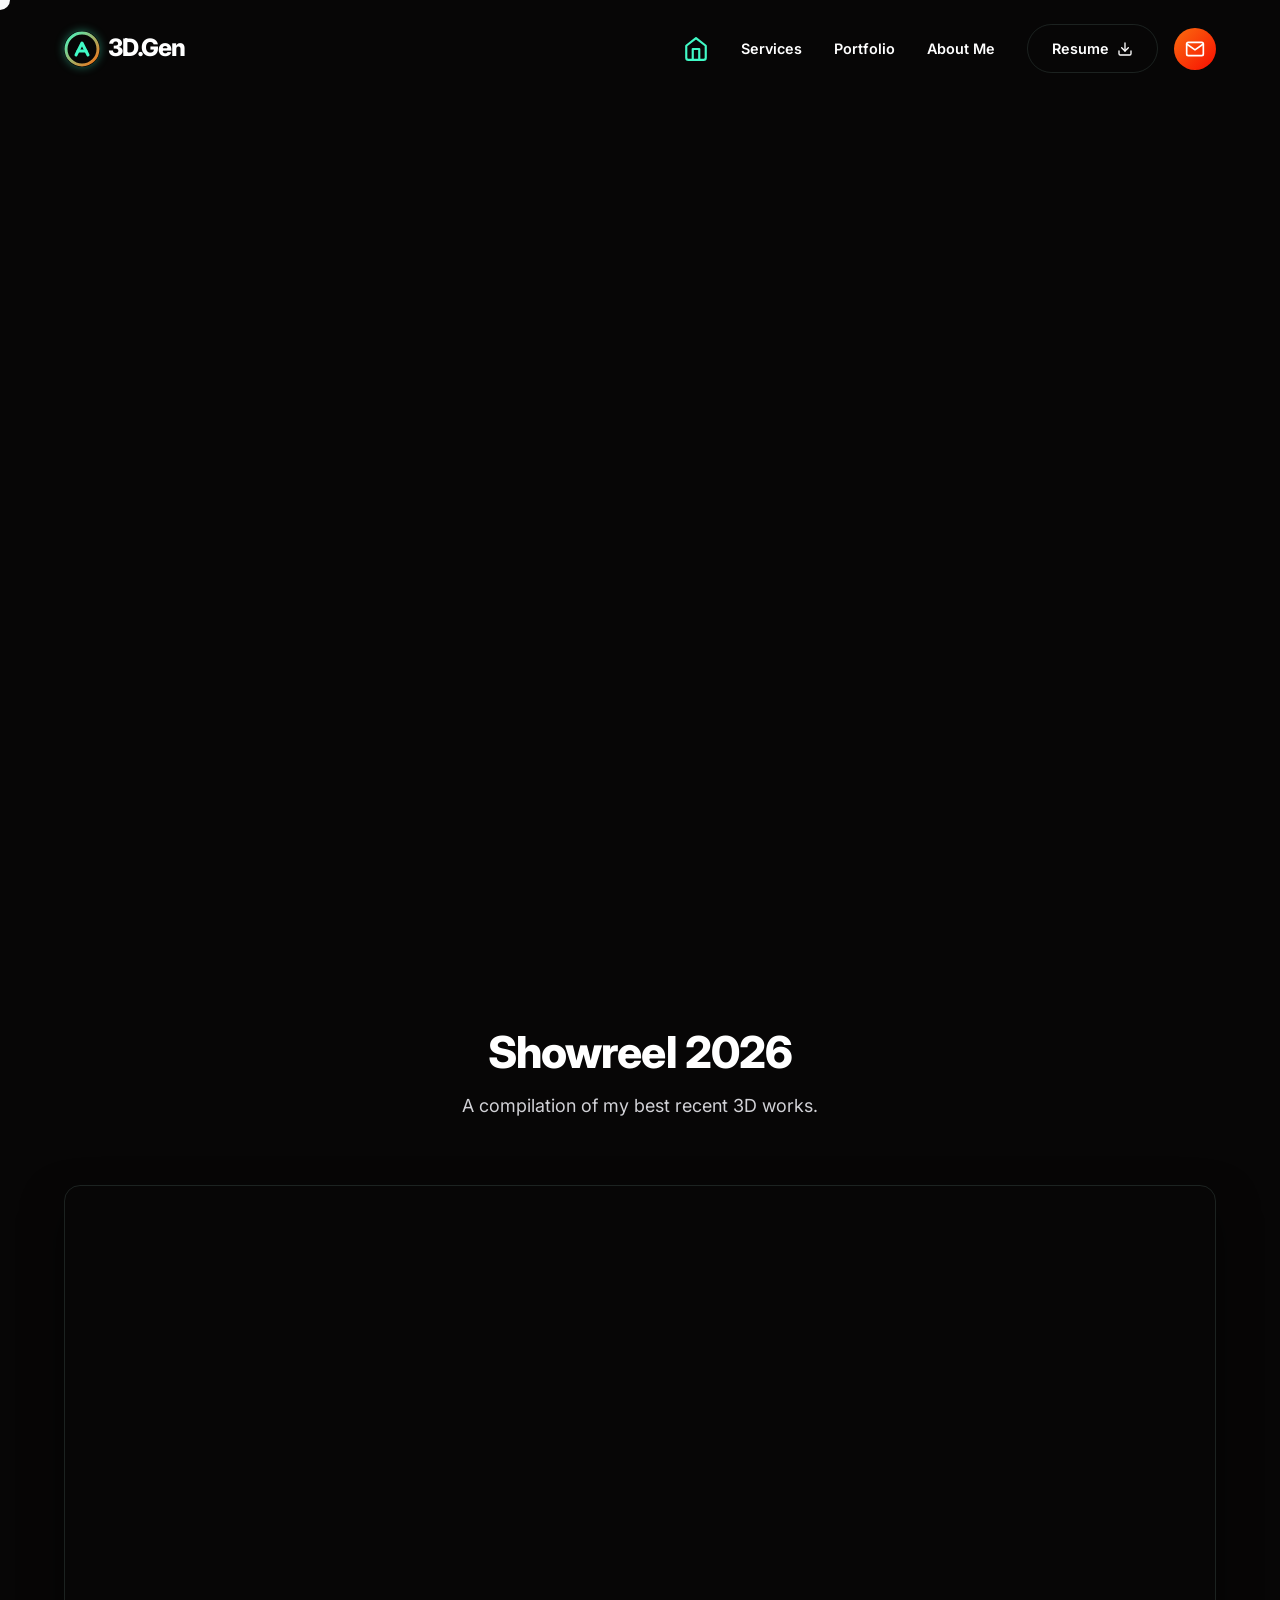
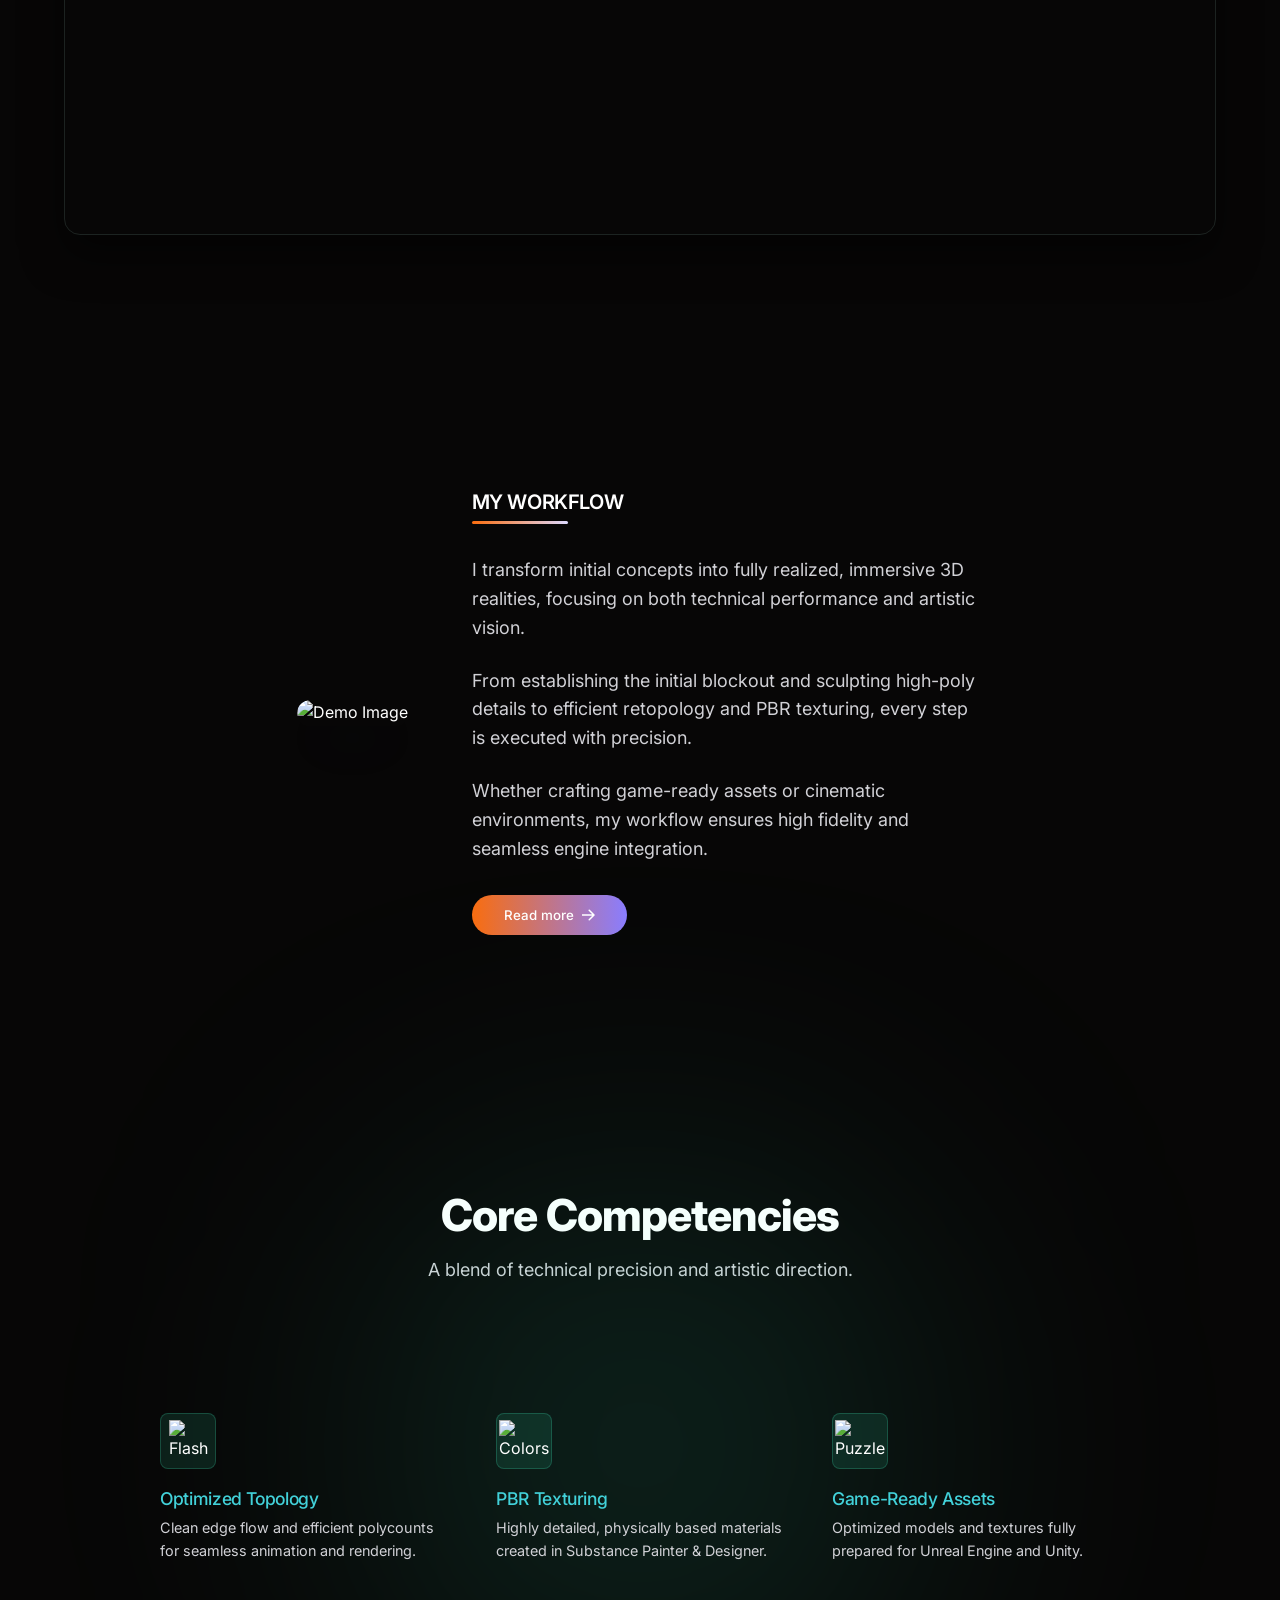
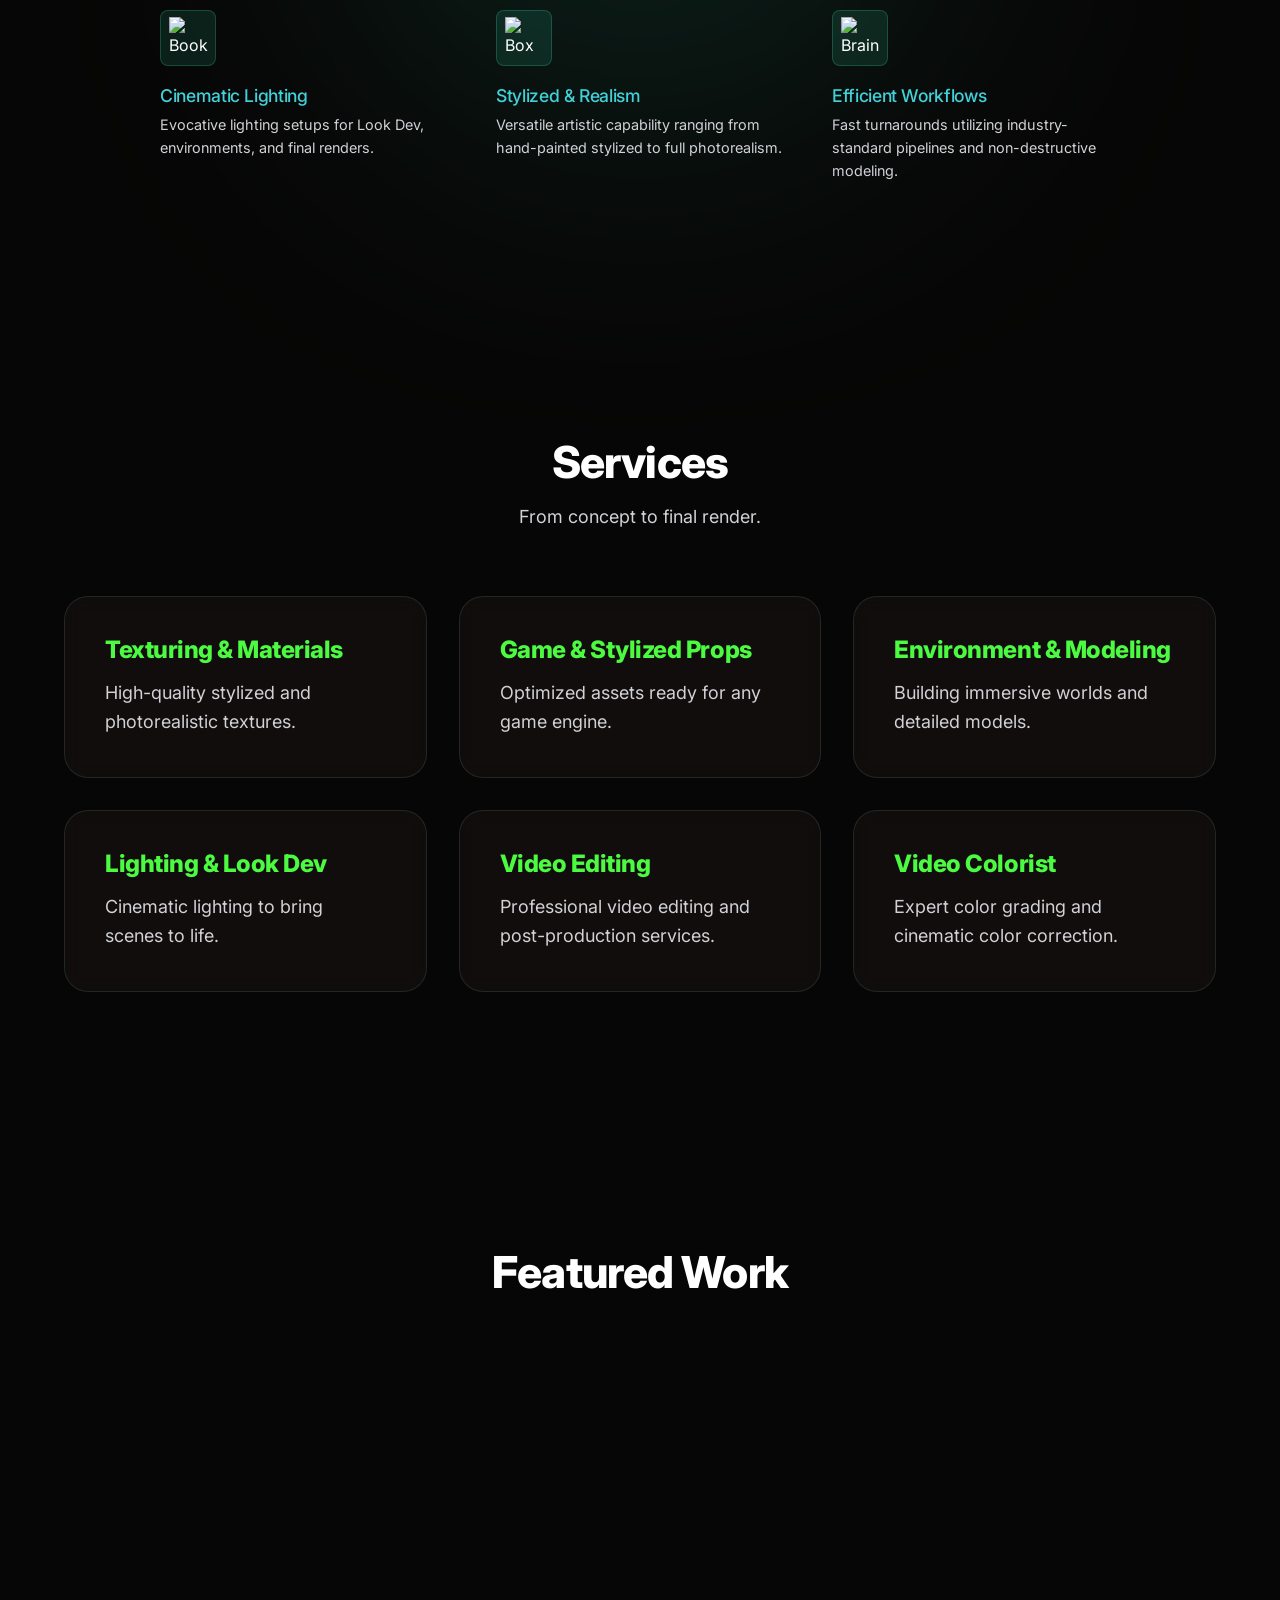
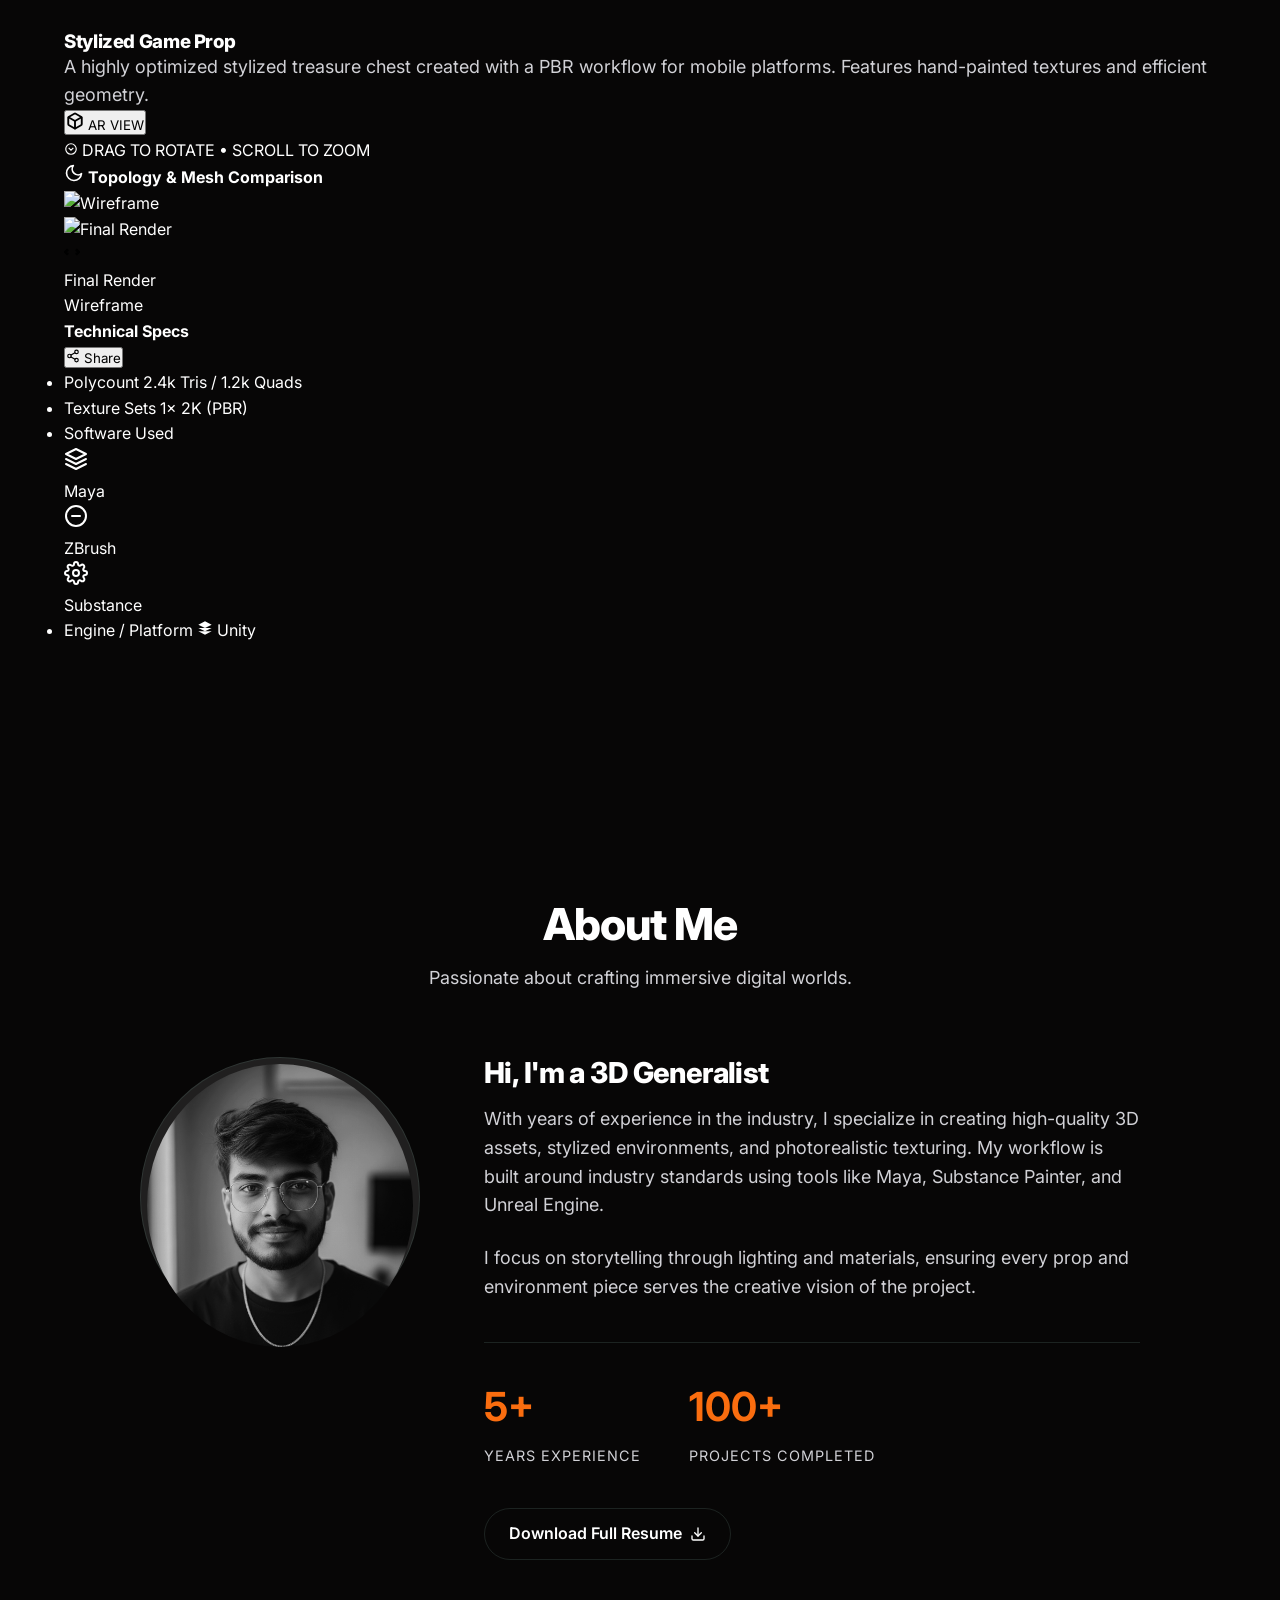
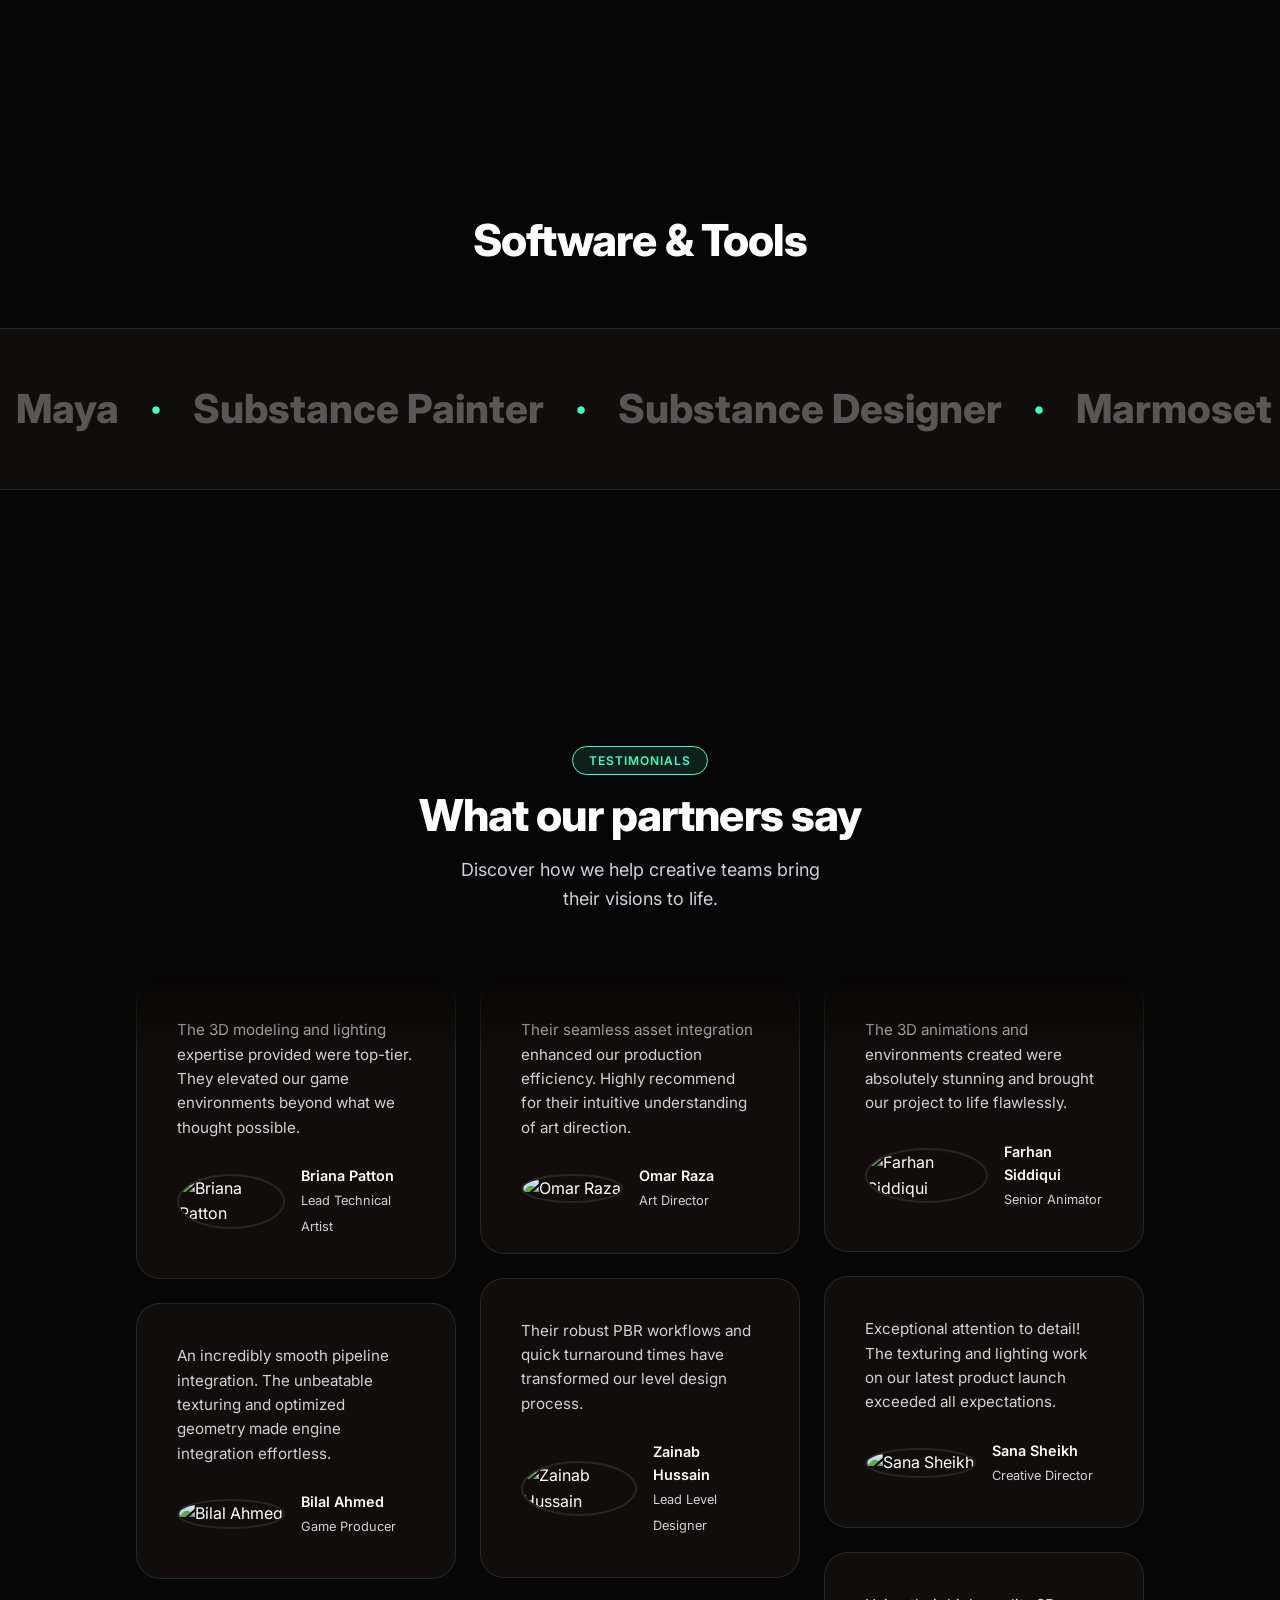
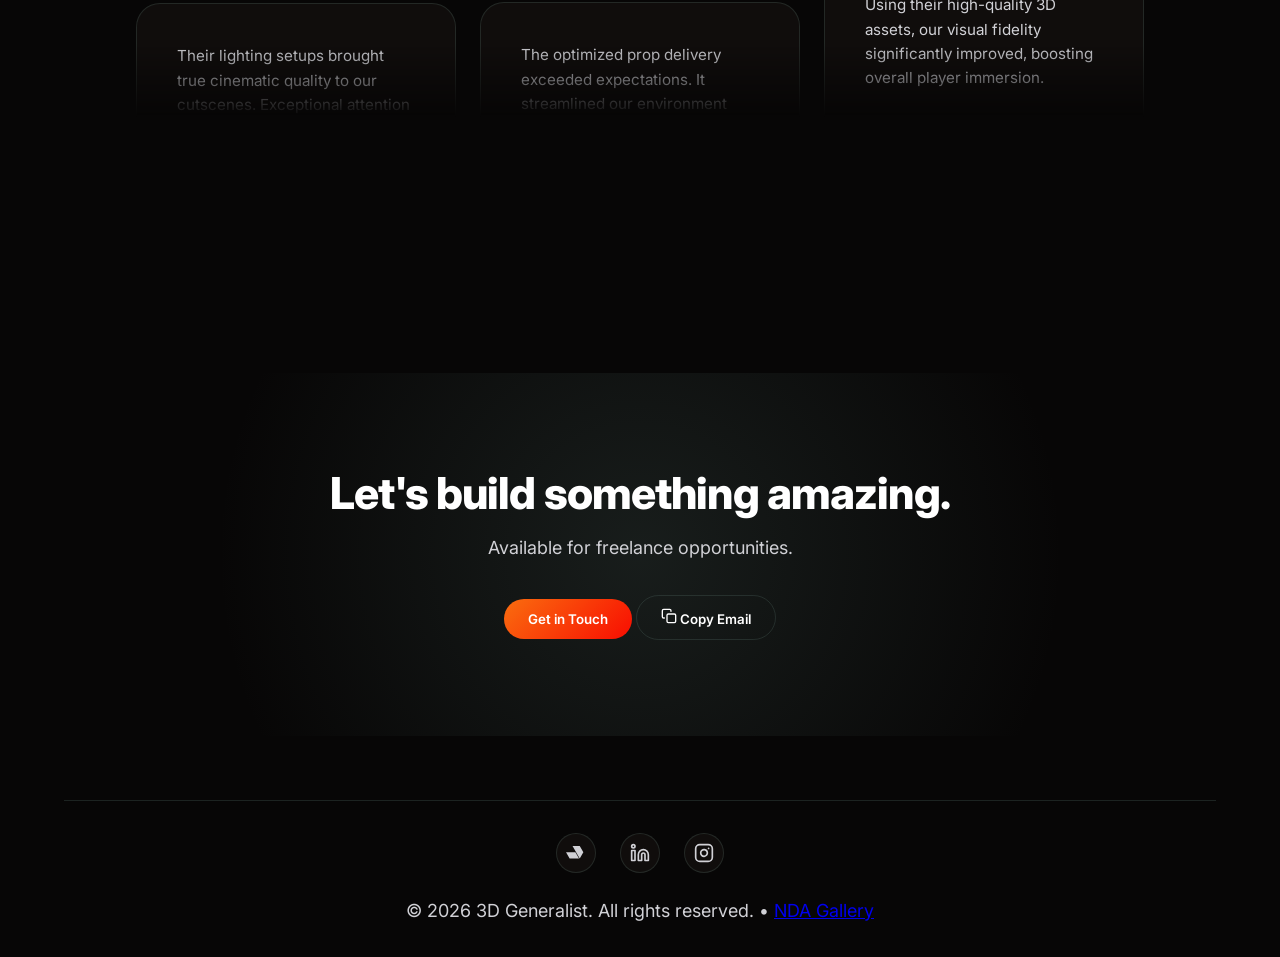
==== commit 893860ae: "Refactor portfolio grid to render dynamically from CMS data" ====
--- a/index.html
+++ b/index.html
@@ -326,25 +326,8 @@
             <h2>Featured Work</h2>
         </div>
         
-        <div class="portfolio-grid">
-            <div class="portfolio-item fade-up">
-                <img src="assets/portfolio_1_1776868956269.png" alt="Treasure Chest" loading="lazy">
-                <div class="overlay">
-                    <h3>Stylized Game Prop</h3>
-                </div>
-            </div>
-            <div class="portfolio-item fade-up" style="transition-delay: 0.1s">
-                <img src="assets/portfolio_2_1776868976686.png" alt="Sci-fi Corridor" loading="lazy">
-                <div class="overlay">
-                    <h3>Photorealistic Environment</h3>
-                </div>
-            </div>
-            <div class="portfolio-item fade-up" style="transition-delay: 0.2s">
-                <img src="assets/portfolio_3_1776869001401.png" alt="Character Model" loading="lazy">
-                <div class="overlay">
-                    <h3>Character Sculpt</h3>
-                </div>
-            </div>
+        <div id="portfolio-grid" class="portfolio-grid">
+            <!-- Dynamic items injected by JS -->
         </div>
 
         <!-- Project Detail View / Technical Specs -->
@@ -779,9 +762,12 @@
                 </button>
             </div>
             <div id="contactFormContainer">
-                <form id="contactForm" action="https://formsubmit.co/Subrataart219@gmail.com" method="POST" class="contact-form">
-                    <!-- Disable Captcha to make sending smoother -->
+                <form id="contactForm" action="https://formsubmit.co/ajax/Subrata1918samanta@gmail.com" method="POST" class="contact-form">
+                    <!-- FormSubmit Configuration Fields for Professional Look -->
                     <input type="hidden" name="_captcha" value="false">
+                    <input type="hidden" name="_subject" value="New Professional Inquiry from Portfolio">
+                    <input type="hidden" name="_template" value="box">
+                    <input type="hidden" name="_autoresponse" value="Thank you for reaching out! I have received your message and will get back to you as soon as possible. Best regards, Subrata">
                     <div class="form-group">
                         <input type="text" name="name" placeholder="Your Name" required>
                         <input type="email" name="email" placeholder="Your Email" required>
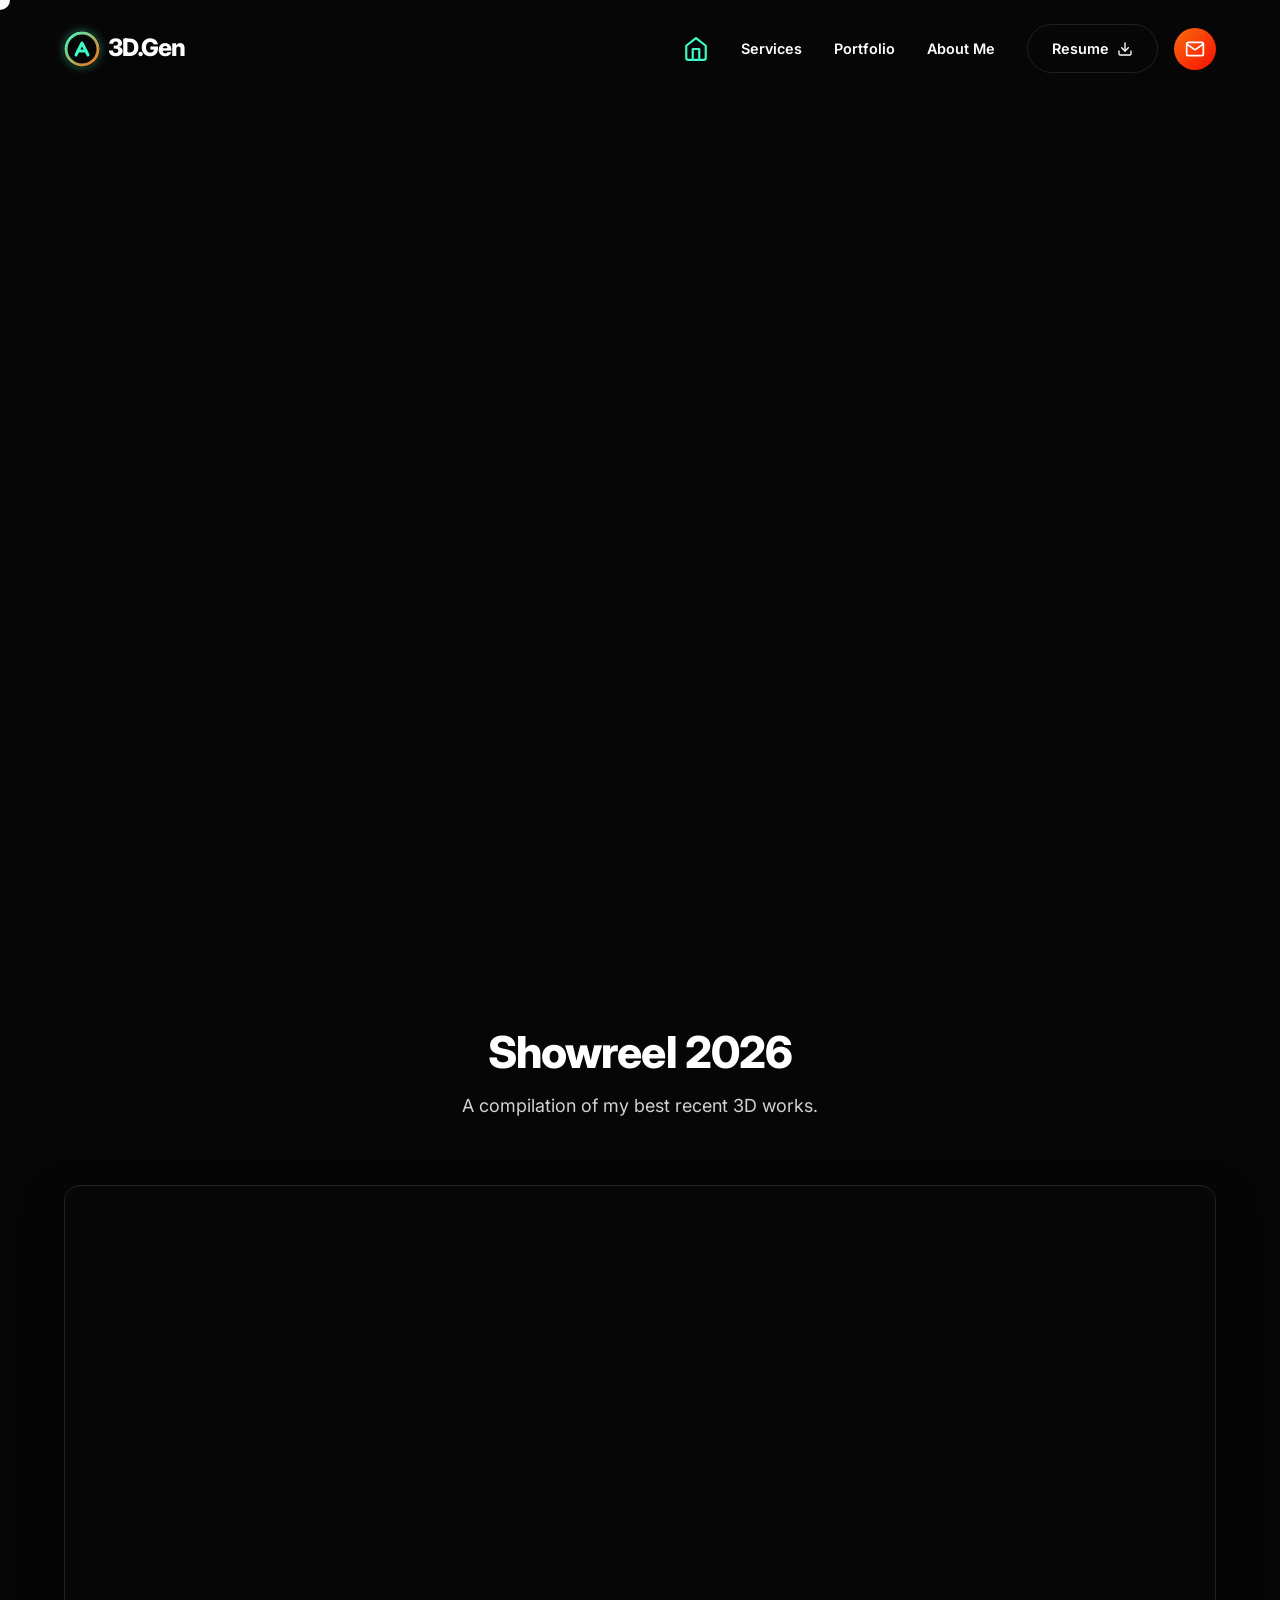
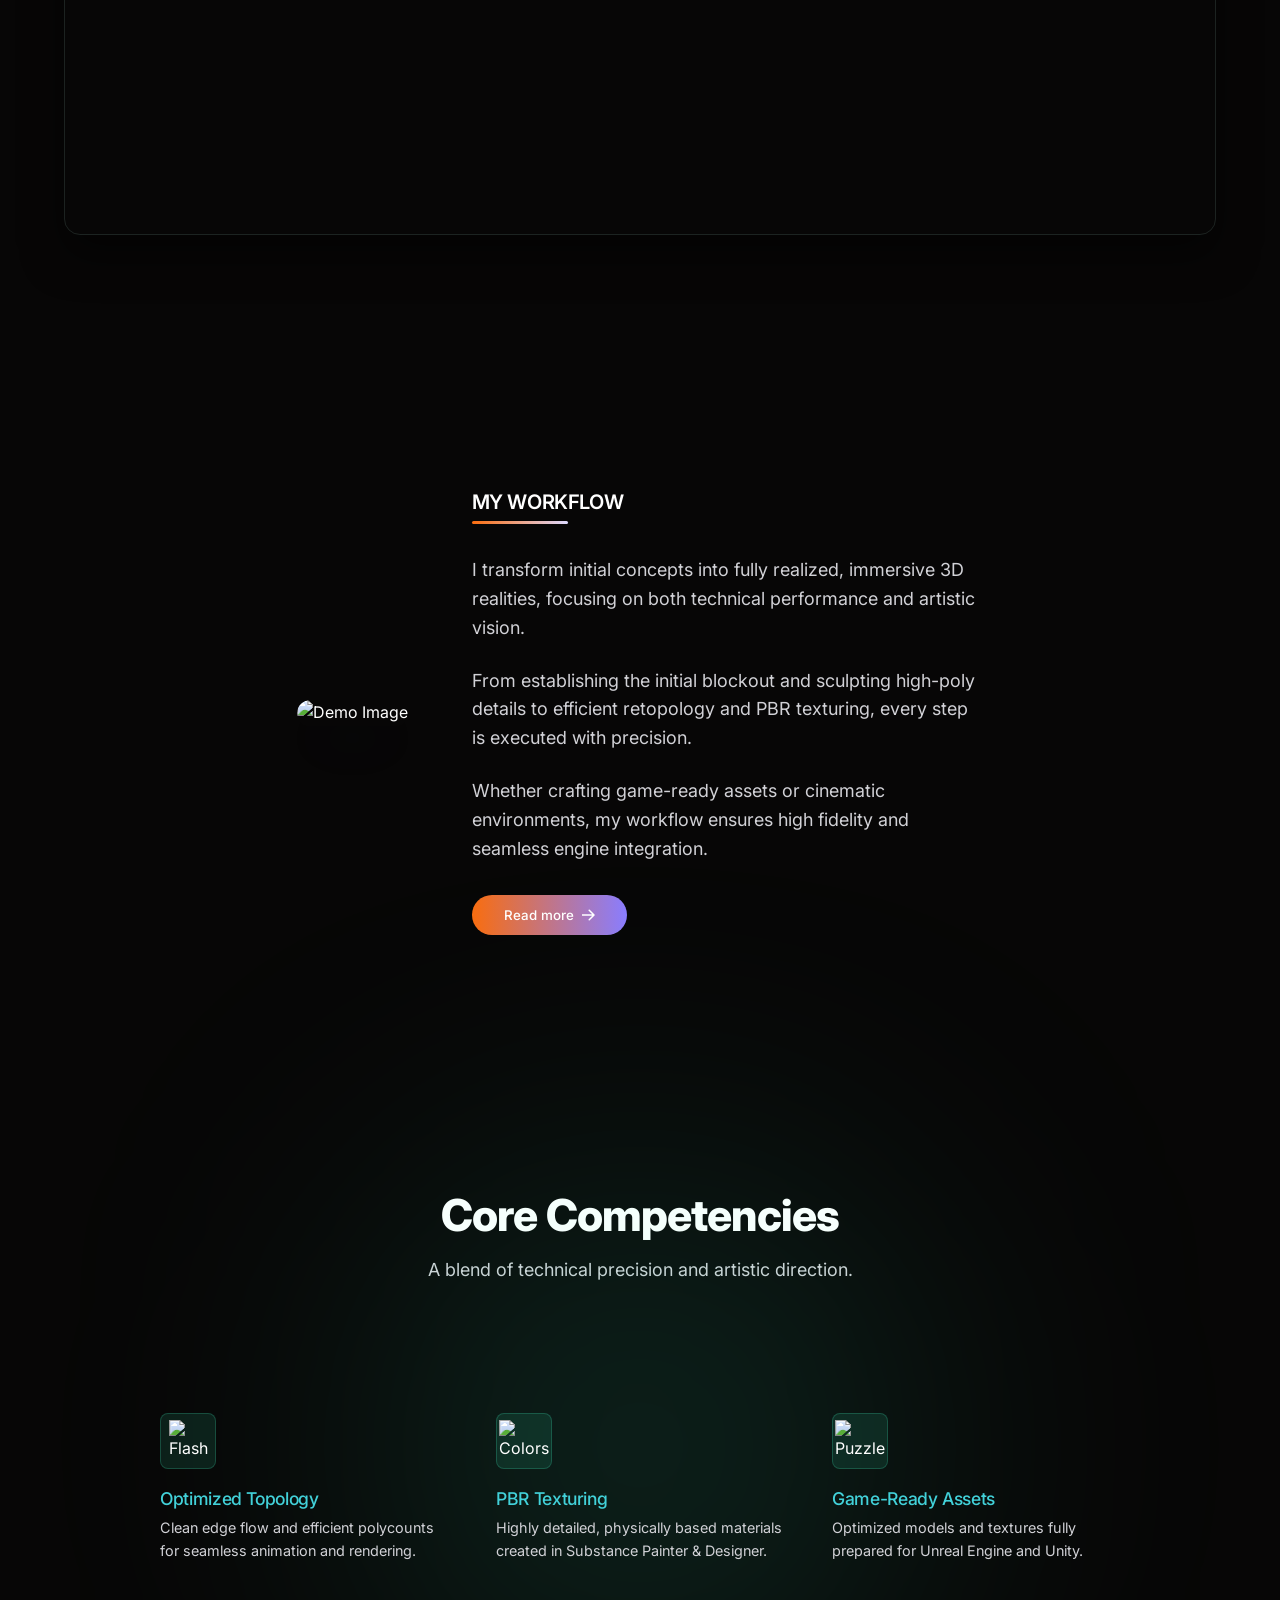
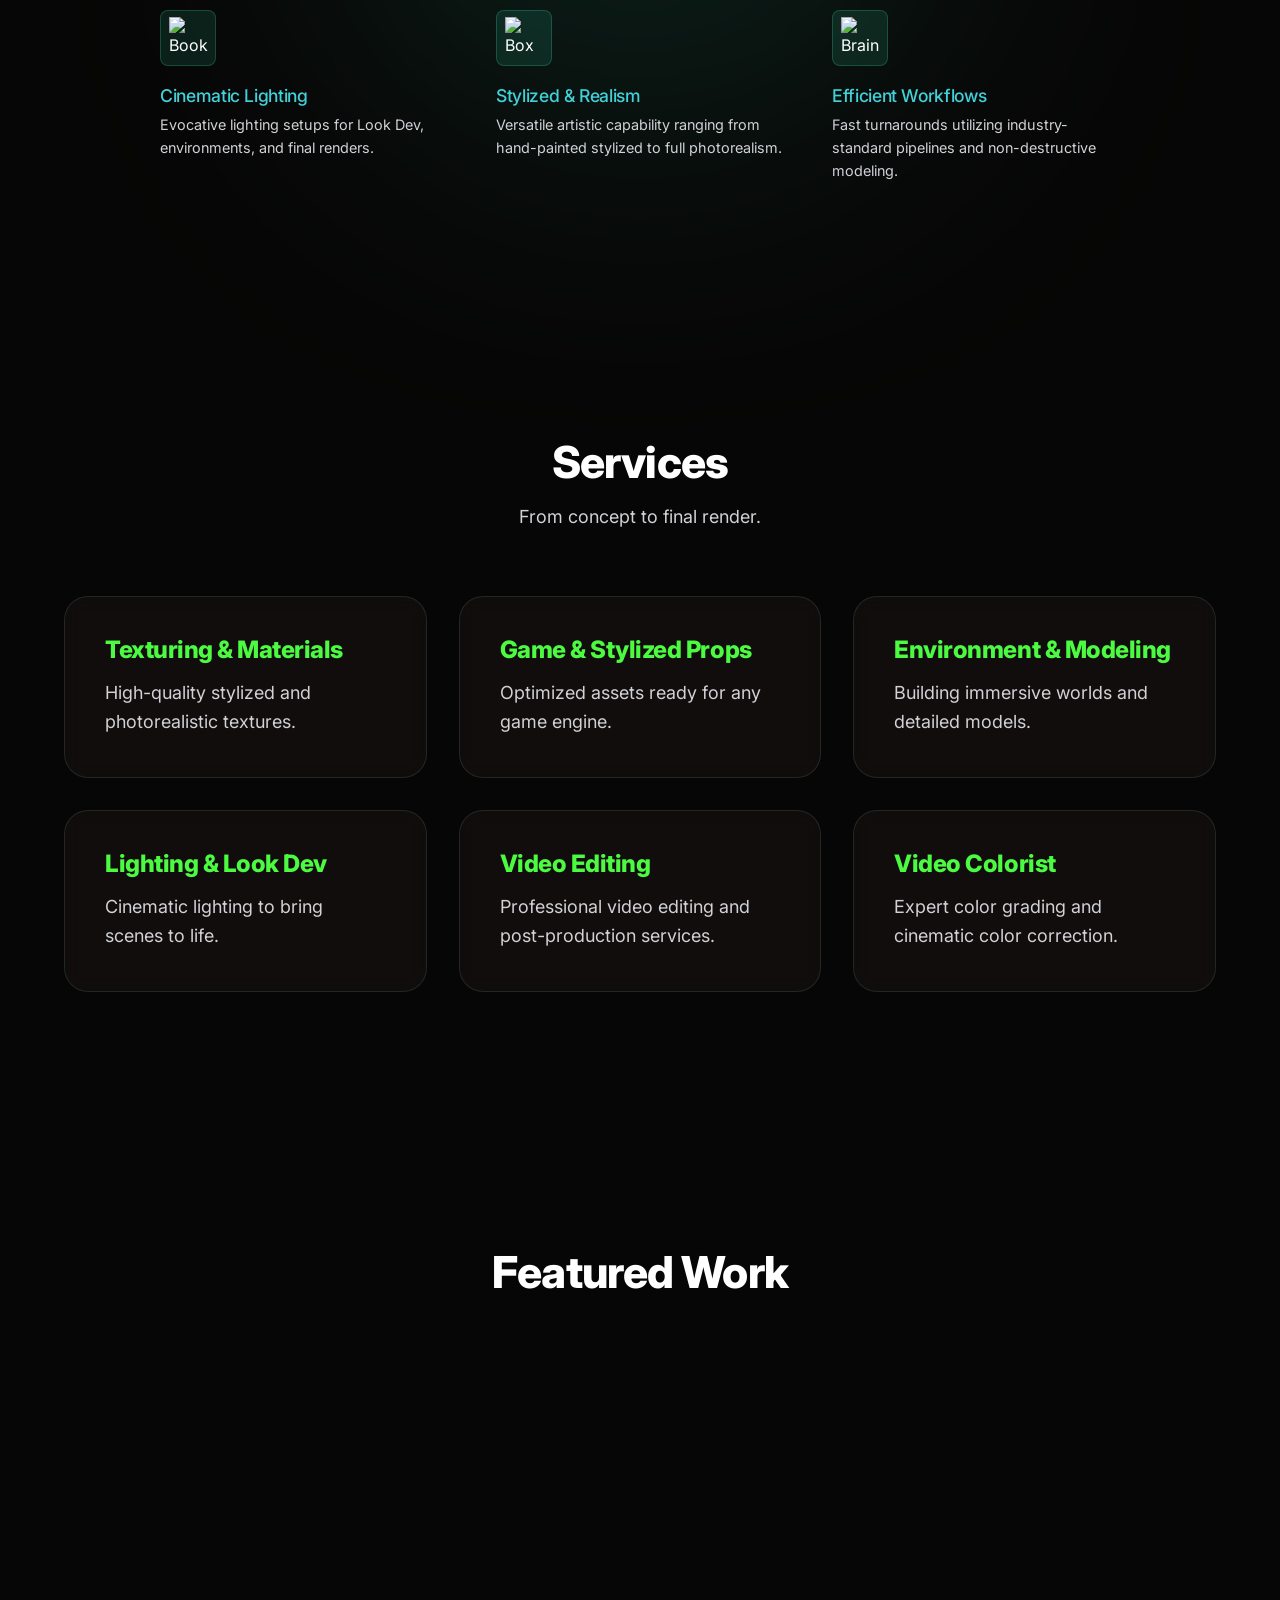
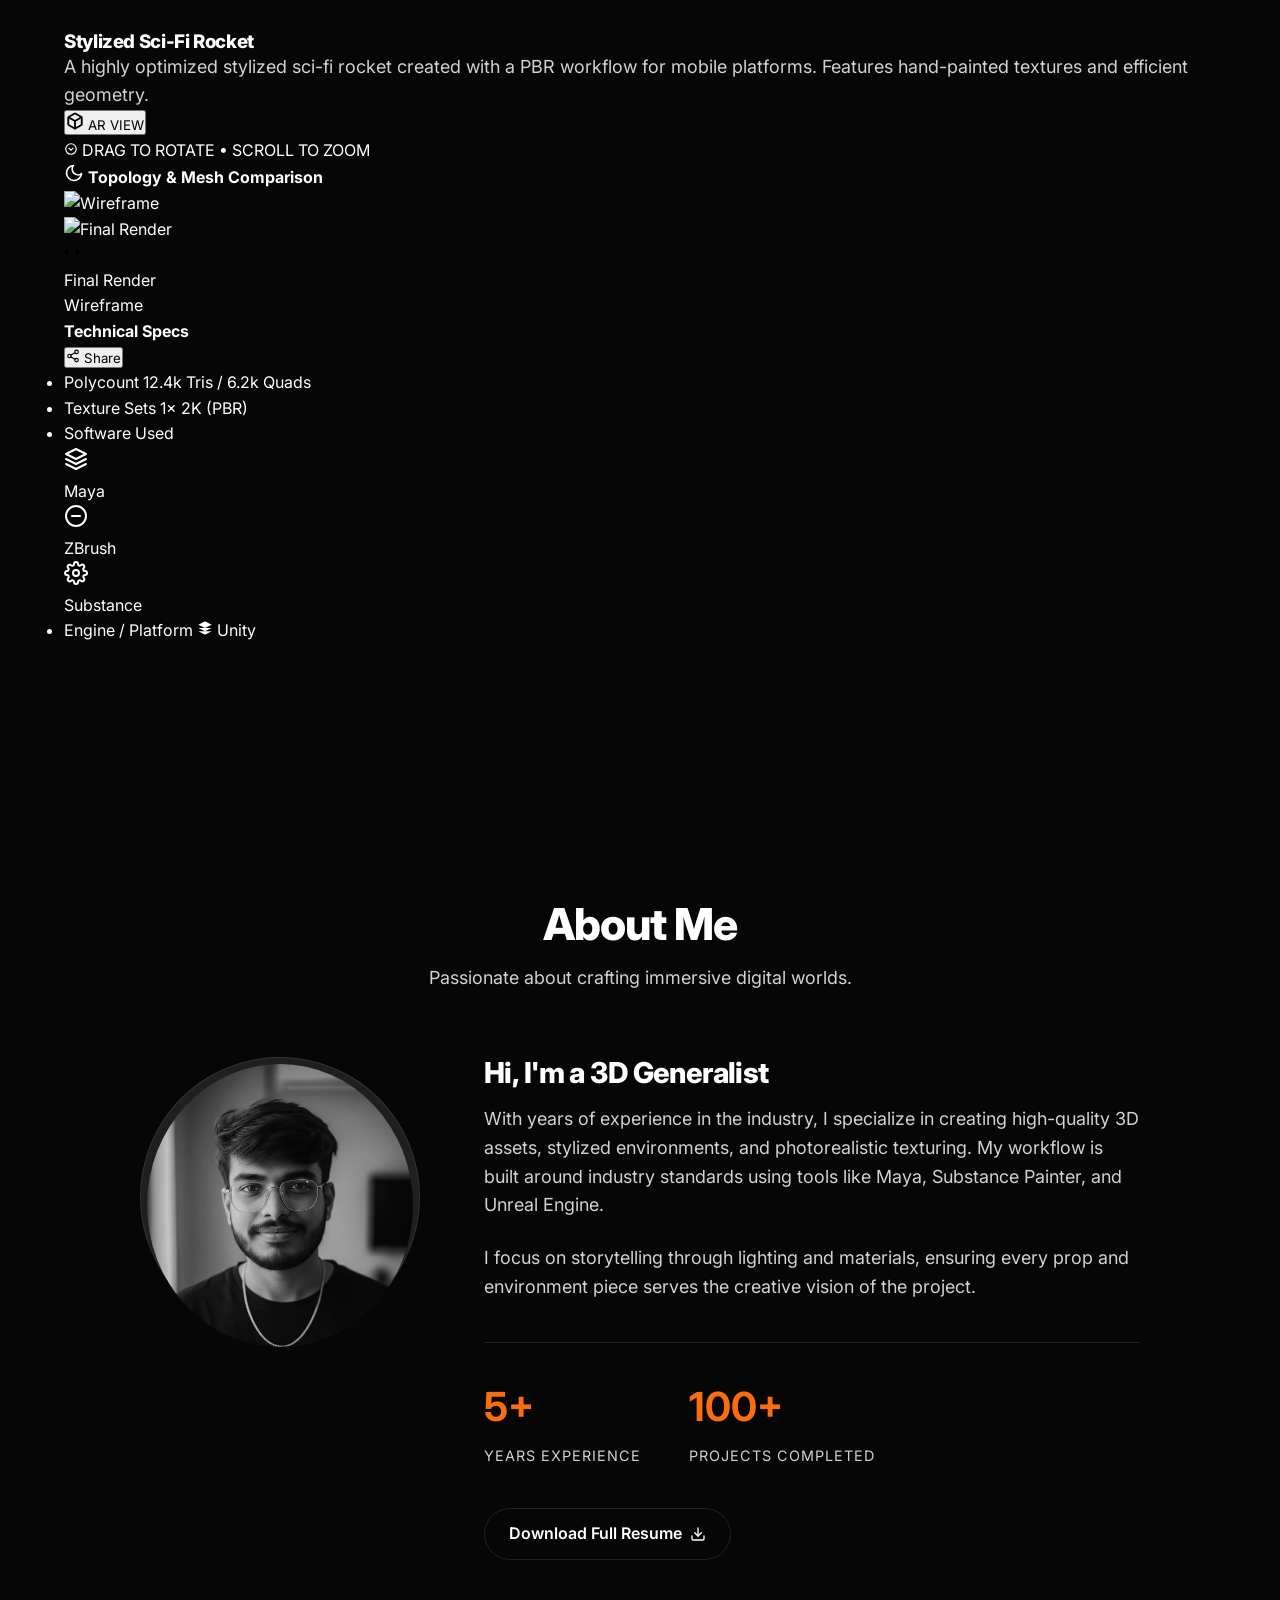
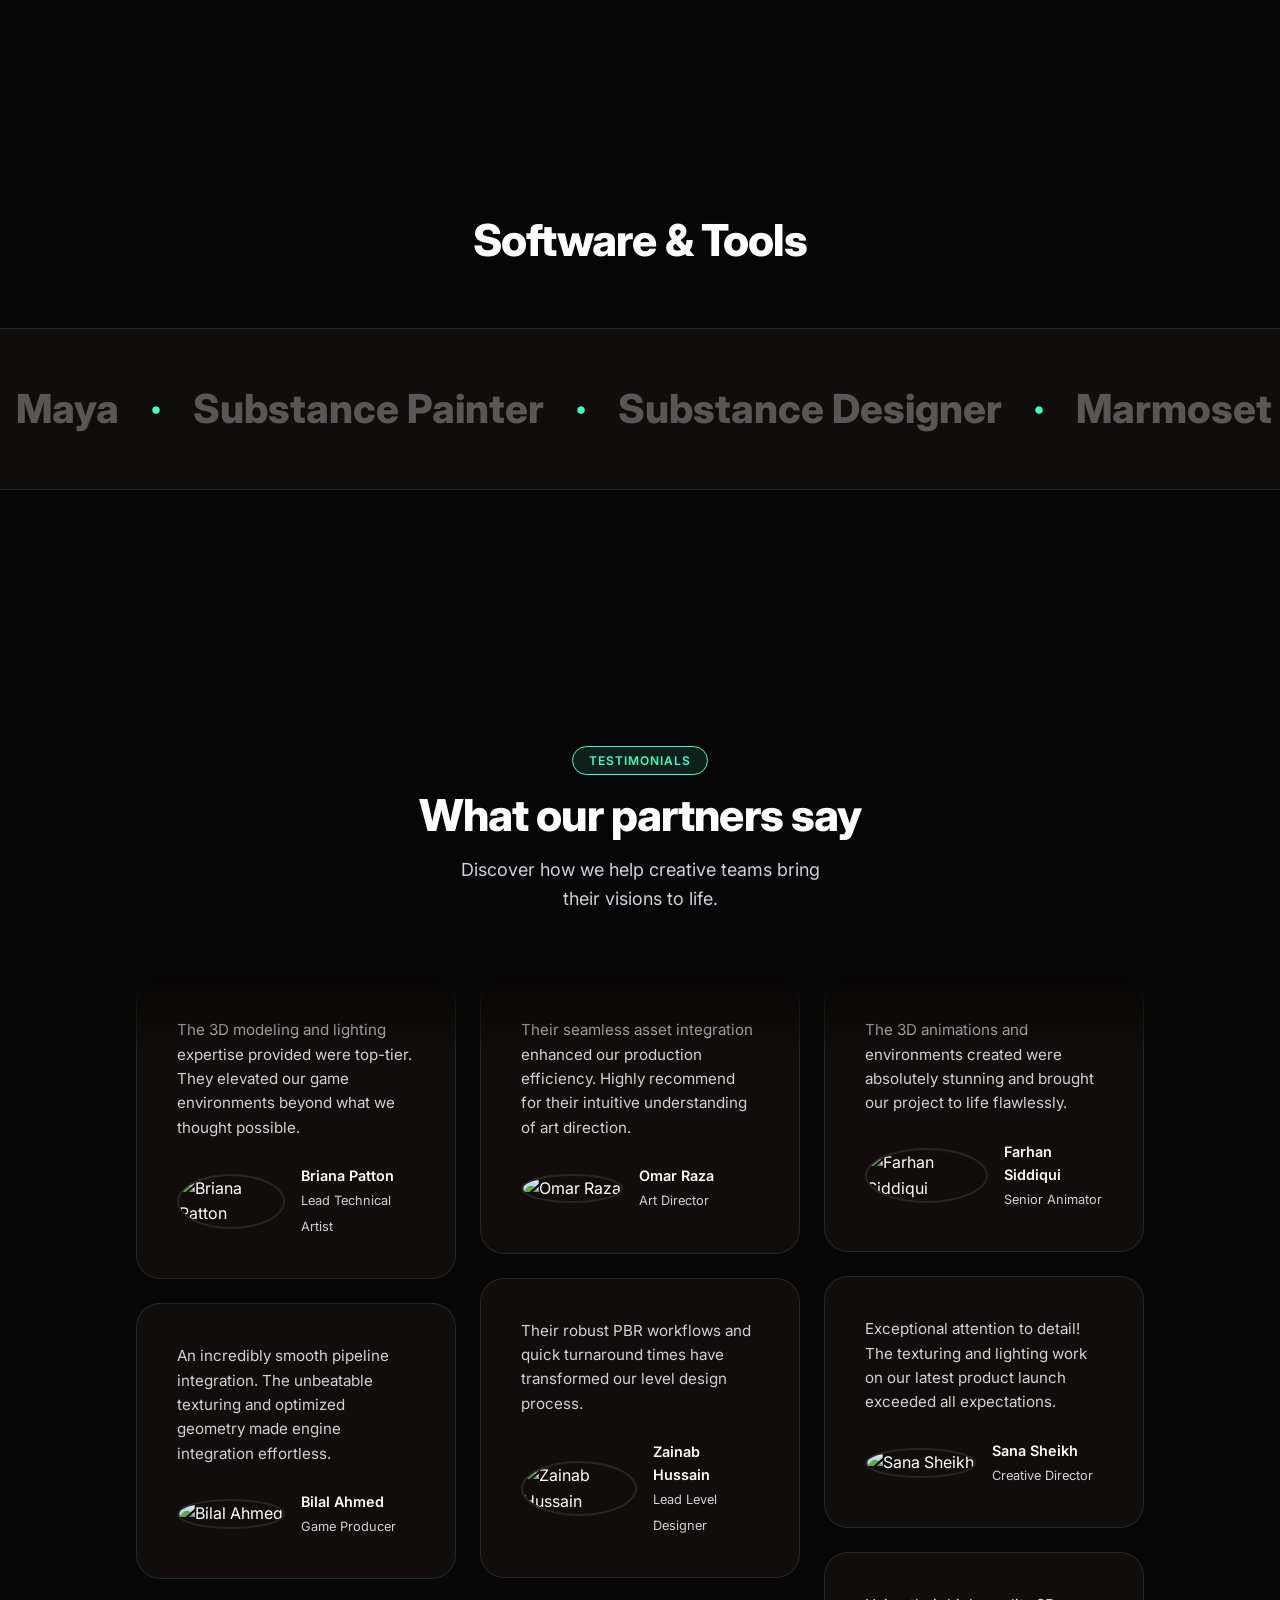
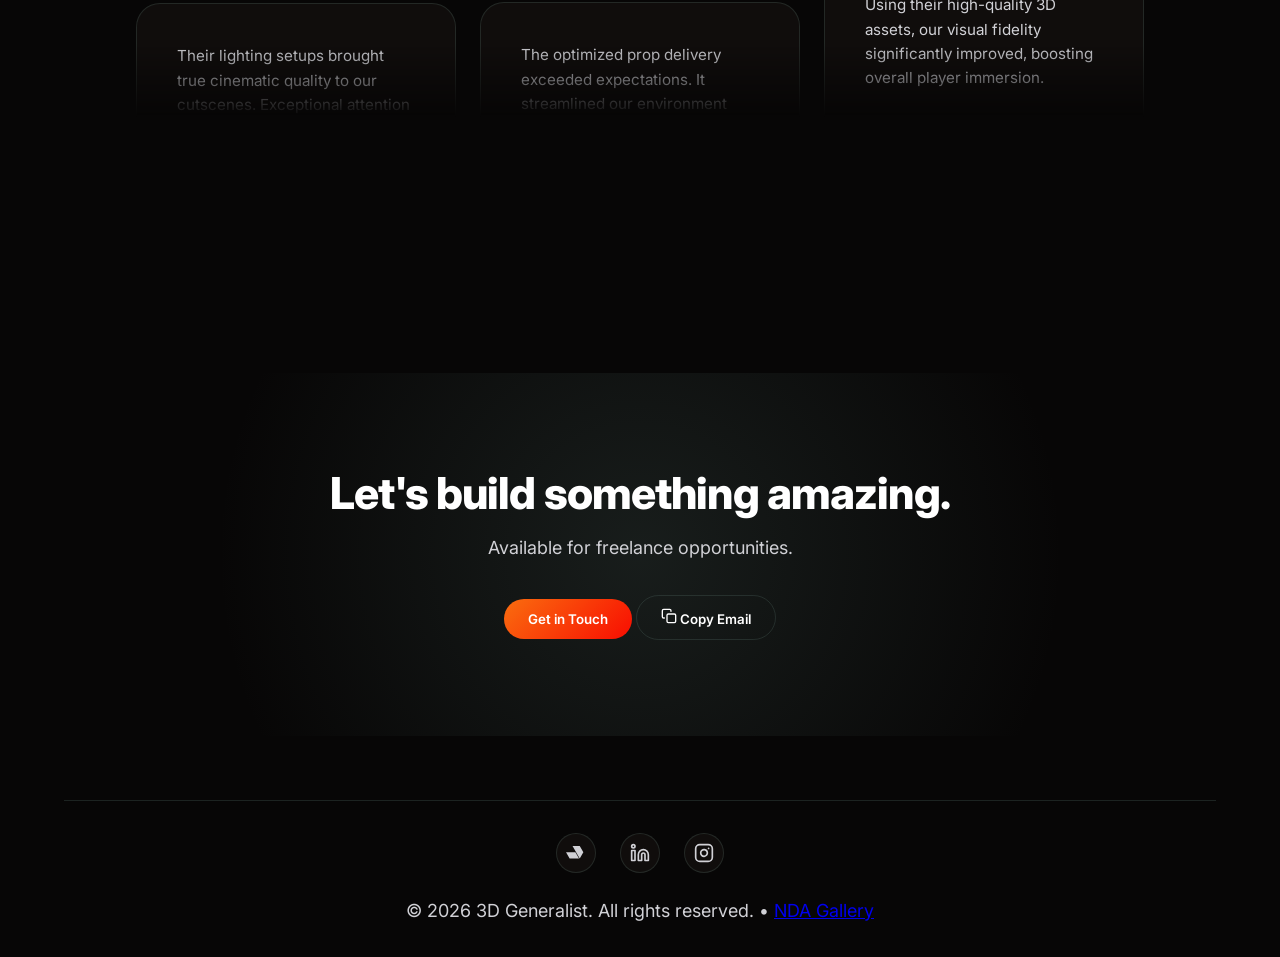
==== commit 4d4bc3a2: "Fix image URLs, favicon, and project description" ====
--- a/index.html
+++ b/index.html
@@ -383,7 +383,7 @@
                         <div id="mesh-slider" class="relative aspect-video rounded-2xl overflow-hidden border border-white/10 group cursor-col-resize select-none outline-none focus-visible:ring-2 focus-visible:ring-accent-mint focus-visible:ring-offset-2 focus-visible:ring-offset-black" tabindex="0" role="slider" aria-label="Comparison slider: Drag to see wireframe" aria-valuemin="0" aria-valuemax="100" aria-valuenow="50">
                             <!-- After Image (Wireframe) -->
                             <div class="absolute inset-0 bg-accent-slate">
-                                <img id="slider-wireframe" src="https://images.unsplash.com/photo-1635339001026-6114ad42aef7?q=80&w=1200&h=675&auto=format&fit=crop" 
+                                <img id="slider-wireframe" src="https://images.unsplash.com/photo-1614729939124-032f0b56c9ce?q=80&w=1200&h=675&auto=format&fit=crop" 
                                      alt="Wireframe" class="w-full h-full object-cover grayscale opacity-50">
                             </div>
                             <!-- Before Image (Final Render) -->
